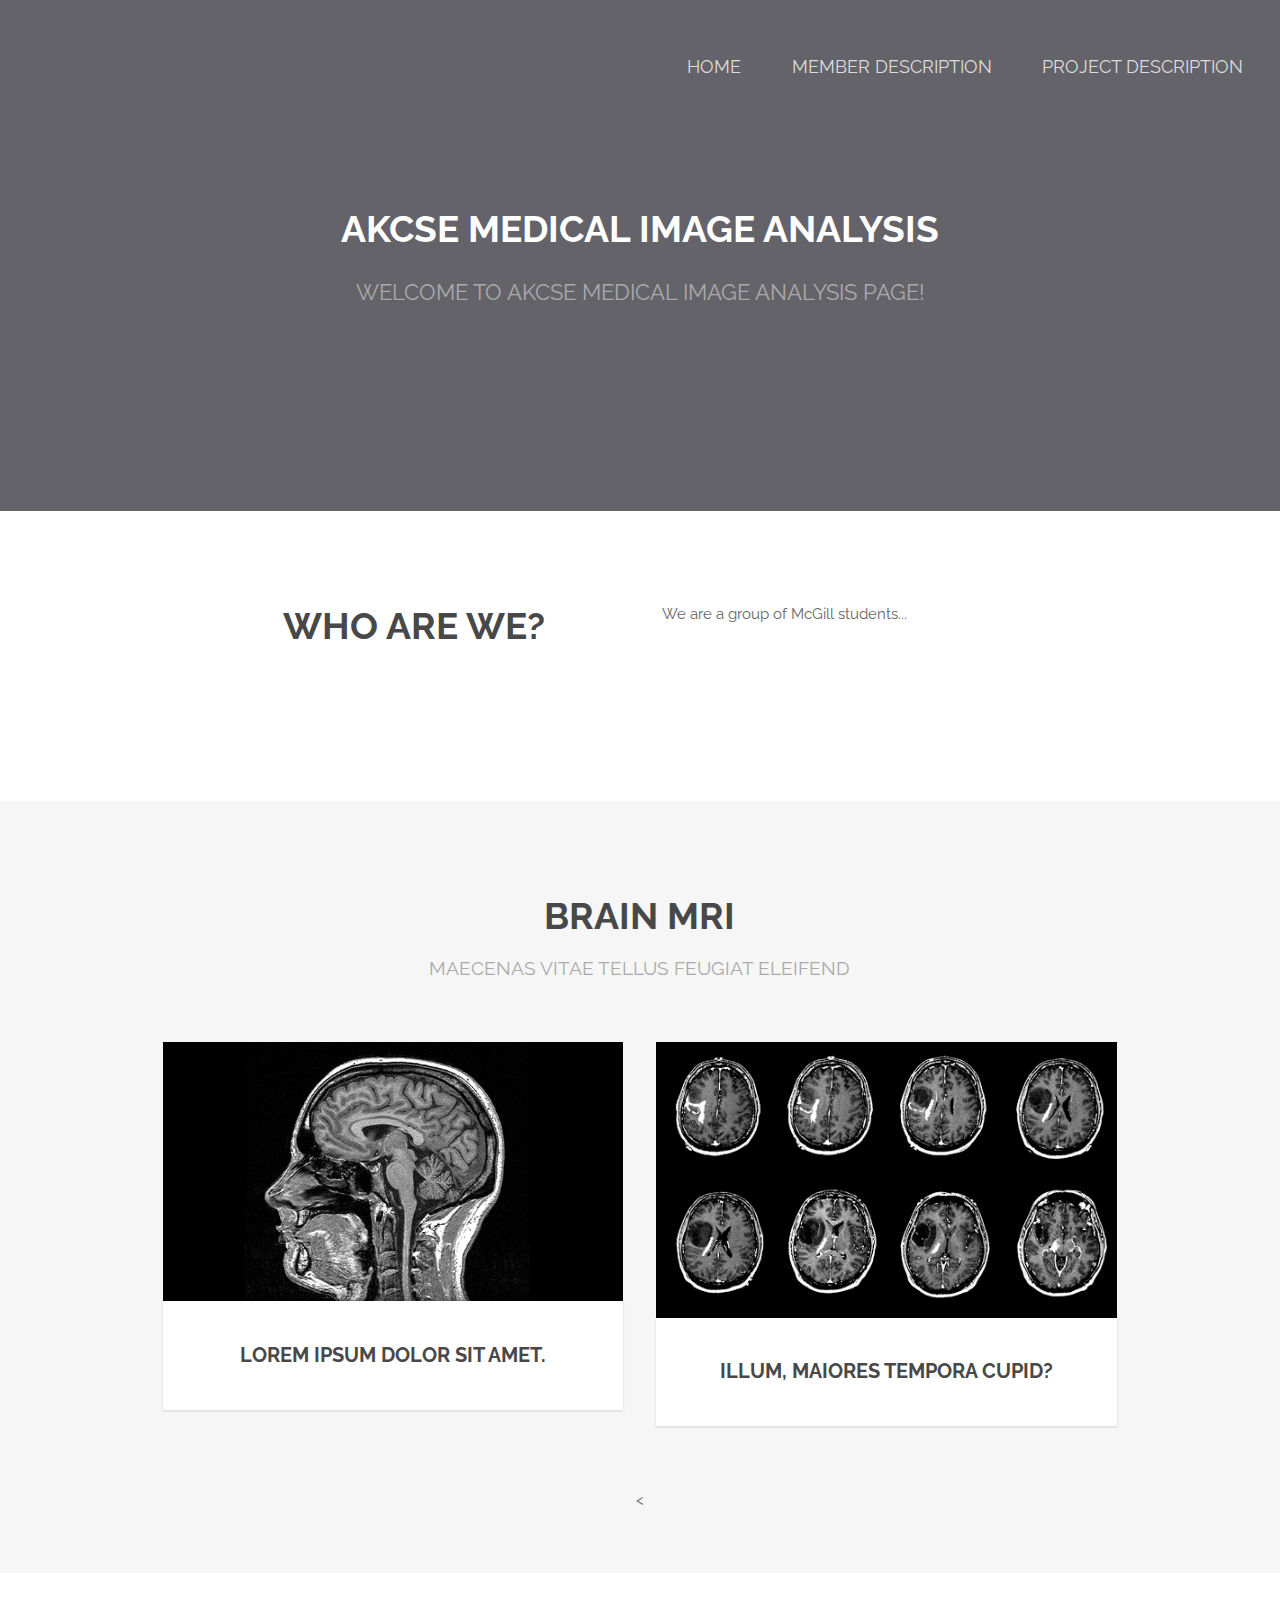
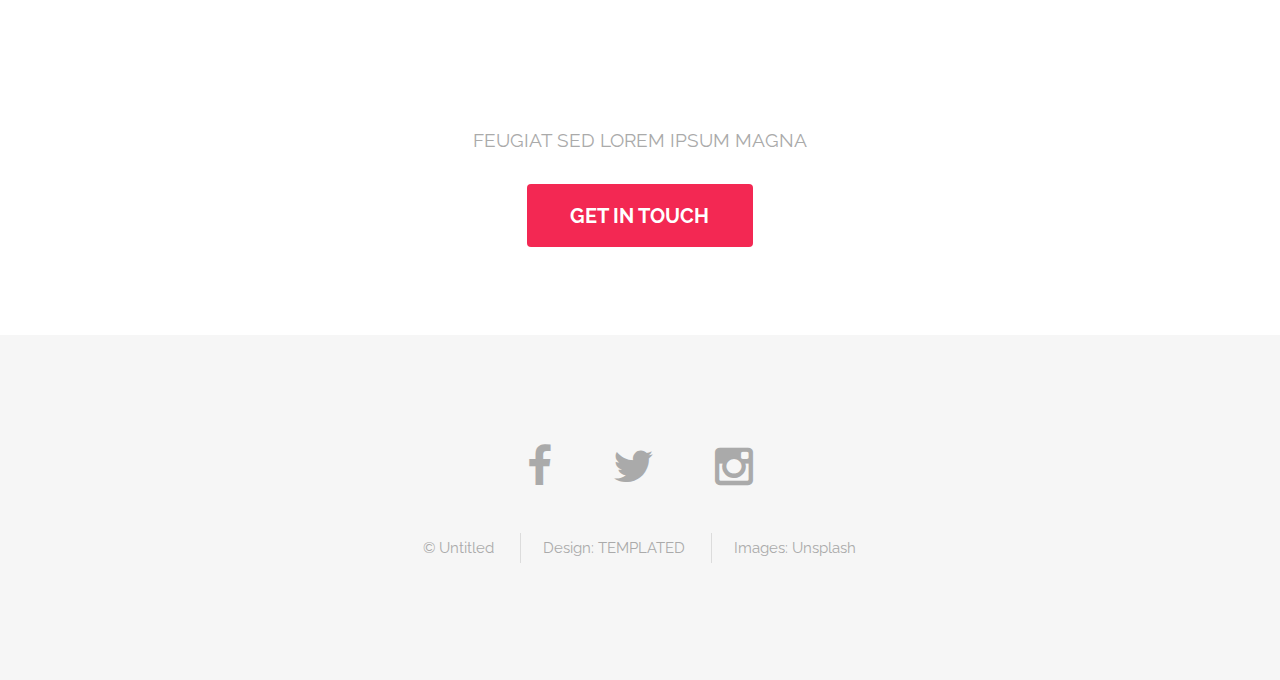
==== templated-spatial/index.html @ f307f2b6 "Merge pull request #1 from sarah034/main" ====
<!DOCTYPE HTML>

<html>

<head>
	<title>AKCSE Medical Image Analysis</title>
	<meta charset="utf-8" />
	<meta name="viewport" content="width=device-width, initial-scale=1" />
	<link rel="stylesheet" href="assets/css/main.css" />
</head>

<body class="landing">

	<!-- Header -->
	<header id="header" class="alt">

		<nav id="nav">
			<ul>
				<li><a href="index.html">Home</a></li>
				<li><a href="generic.html">Member Description</a></li>
				<li><a href="elements.html">Project Description</a></li>
			</ul>
		</nav>
	</header>

	<a href="#menu" class="navPanelToggle"><span class="fa fa-bars"></span></a>

	<!-- Banner -->
	<section id="banner">
		<h2>AKCSE Medical Image Analysis</h2>
		<p> Welcome to AKCSE Medical Image Analysis Page! <br /></p>

	</section>

	<!-- One -->
	<section id="one" class="wrapper style1">
		<div class="container 75%">
			<div class="row 200%">
				<div class="6u 12u$(medium)">
					<header class="major">
						<h2>Who are we?</h2>

					</header>
				</div>
				<div class="6u$ 12u$(medium)">
					<p> We are a group of McGill students...</p>
				</div>
			</div>
		</div>
	</section>

	<!-- Two -->
	<section id="two" class="wrapper style2 special">
		<div class="container">
			<header class="major">
				<h2> BRAIN MRI</h2>
				<p>Maecenas vitae tellus feugiat eleifend</p>
			</header>
			<div class="row 150%">
				<div class="6u 12u$(xsmall)">
					<div class="image fit captioned">
						<img src="MRI_blackandwhite.png" alt="" />
						<h3>Lorem ipsum dolor sit amet.</h3>
					</div>
				</div>
				<div class="6u$ 12u$(xsmall)">
					<div class="image fit captioned">
						<img src="unnamed.jpeg" alt="" />
						<h3>Illum, maiores tempora cupid?</h3>
					</div>
				</div>
			</div>
			< </div>
	</section>



	<!-- Four -->
	<section id="four" class="wrapper style3 special">
		<div class="container">
			<header class="major">
				<h2>Aenean elementum ligula</h2>
				<p>Feugiat sed lorem ipsum magna</p>
			</header>
			<ul class="actions">
				<li><a href="#" class="button special big">Get in touch</a></li>
			</ul>
		</div>
	</section>

	<!-- Footer -->
	<footer id="footer">
		<div class="container">
			<ul class="icons">
				<li><a href="#" class="icon fa-facebook"></a></li>
				<li><a href="#" class="icon fa-twitter"></a></li>
				<li><a href="#" class="icon fa-instagram"></a></li>
			</ul>
			<ul class="copyright">
				<li>&copy; Untitled</li>
				<li>Design: <a href="http://templated.co">TEMPLATED</a></li>
				<li>Images: <a href="http://unsplash.com">Unsplash</a></li>
			</ul>
		</div>
	</footer>

	<!-- Scripts -->
	<script src="assets/js/jquery.min.js"></script>
	<script src="assets/js/skel.min.js"></script>
	<script src="assets/js/util.js"></script>
	<script src="assets/js/main.js"></script>

</body>

</html>
---- templated-spatial/assets/css/main.css ----
@import url(font-awesome.min.css);
@import url(https://fonts.googleapis.com/css?family=Raleway:400,700);

/*
	Spatial by TEMPLATED
	templated.co @templatedco
	Released for free under the Creative Commons Attribution 3.0 license (templated.co/license)
*/

/* Reset */

	html, body, div, span, applet, object, iframe, h1, h2, h3, h4, h5, h6, p, blockquote, pre, a, abbr, acronym, address, big, cite, code, del, dfn, em, img, ins, kbd, q, s, samp, small, strike, strong, sub, sup, tt, var, b, u, i, center, dl, dt, dd, ol, ul, li, fieldset, form, label, legend, table, caption, tbody, tfoot, thead, tr, th, td, article, aside, canvas, details, embed, figure, figcaption, footer, header, hgroup, menu, nav, output, ruby, section, summary, time, mark, audio, video {
		margin: 0;
		padding: 0;
		border: 0;
		font-size: 100%;
		font: inherit;
		vertical-align: baseline;
	}

	article, aside, details, figcaption, figure, footer, header, hgroup, menu, nav, section {
		display: block;
	}

	body {
		line-height: 1;
	}

	ol, ul {
		list-style: none;
	}

	blockquote, q {
		quotes: none;
	}

	blockquote:before, blockquote:after, q:before, q:after {
		content: '';
		content: none;
	}

	table {
		border-collapse: collapse;
		border-spacing: 0;
	}

	body {
		-webkit-text-size-adjust: none;
	}

/* Box Model */

	*, *:before, *:after {
		-moz-box-sizing: border-box;
		-webkit-box-sizing: border-box;
		box-sizing: border-box;
	}

/* Containers */

	.container {
		margin-left: auto;
		margin-right: auto;
	}

	.container.\31 25\25 {
		width: 100%;
		max-width: 100em;
		min-width: 80em;
	}

	.container.\37 5\25 {
		width: 60em;
	}

	.container.\35 0\25 {
		width: 40em;
	}

	.container.\32 5\25 {
		width: 20em;
	}

	.container {
		width: 80em;
	}

	@media screen and (max-width: 1680px) {

		.container.\31 25\25 {
			width: 100%;
			max-width: 100em;
			min-width: 80em;
		}

		.container.\37 5\25 {
			width: 60em;
		}

		.container.\35 0\25 {
			width: 40em;
		}

		.container.\32 5\25 {
			width: 20em;
		}

		.container {
			width: 80em;
		}

	}

	@media screen and (max-width: 1280px) {

		.container.\31 25\25 {
			width: 100%;
			max-width: 81.25em;
			min-width: 65em;
		}

		.container.\37 5\25 {
			width: 48.75em;
		}

		.container.\35 0\25 {
			width: 32.5em;
		}

		.container.\32 5\25 {
			width: 16.25em;
		}

		.container {
			width: 65em;
		}

	}

	@media screen and (max-width: 980px) {

		.container.\31 25\25 {
			width: 100%;
			max-width: 112.5%;
			min-width: 90%;
		}

		.container.\37 5\25 {
			width: 67.5%;
		}

		.container.\35 0\25 {
			width: 45%;
		}

		.container.\32 5\25 {
			width: 22.5%;
		}

		.container {
			width: 90%;
		}

	}

	@media screen and (max-width: 736px) {

		.container.\31 25\25 {
			width: 100%;
			max-width: 112.5%;
			min-width: 90%;
		}

		.container.\37 5\25 {
			width: 67.5%;
		}

		.container.\35 0\25 {
			width: 45%;
		}

		.container.\32 5\25 {
			width: 22.5%;
		}

		.container {
			width: 90% !important;
		}

	}

	@media screen and (max-width: 480px) {

		.container.\31 25\25 {
			width: 100%;
			max-width: 112.5%;
			min-width: 90%;
		}

		.container.\37 5\25 {
			width: 67.5%;
		}

		.container.\35 0\25 {
			width: 45%;
		}

		.container.\32 5\25 {
			width: 22.5%;
		}

		.container {
			width: 90% !important;
		}

	}

/* Grid */

	.row {
		border-bottom: solid 1px transparent;
		-moz-box-sizing: border-box;
		-webkit-box-sizing: border-box;
		box-sizing: border-box;
	}

	.row > * {
		float: left;
		-moz-box-sizing: border-box;
		-webkit-box-sizing: border-box;
		box-sizing: border-box;
	}

	.row:after, .row:before {
		content: '';
		display: block;
		clear: both;
		height: 0;
	}

	.row.uniform > * > :first-child {
		margin-top: 0;
	}

	.row.uniform > * > :last-child {
		margin-bottom: 0;
	}

	.row.\30 \25 > * {
		padding: 0 0 0 0em;
	}

	.row.\30 \25 {
		margin: 0 0 -1px 0em;
	}

	.row.uniform.\30 \25 > * {
		padding: 0em 0 0 0em;
	}

	.row.uniform.\30 \25 {
		margin: 0em 0 -1px 0em;
	}

	.row > * {
		padding: 0 0 0 2em;
	}

	.row {
		margin: 0 0 -1px -2em;
	}

	.row.uniform > * {
		padding: 2em 0 0 2em;
	}

	.row.uniform {
		margin: -2em 0 -1px -2em;
	}

	.row.\32 00\25 > * {
		padding: 0 0 0 4em;
	}

	.row.\32 00\25 {
		margin: 0 0 -1px -4em;
	}

	.row.uniform.\32 00\25 > * {
		padding: 4em 0 0 4em;
	}

	.row.uniform.\32 00\25 {
		margin: -4em 0 -1px -4em;
	}

	.row.\31 50\25 > * {
		padding: 0 0 0 3em;
	}

	.row.\31 50\25 {
		margin: 0 0 -1px -3em;
	}

	.row.uniform.\31 50\25 > * {
		padding: 3em 0 0 3em;
	}

	.row.uniform.\31 50\25 {
		margin: -3em 0 -1px -3em;
	}

	.row.\35 0\25 > * {
		padding: 0 0 0 1em;
	}

	.row.\35 0\25 {
		margin: 0 0 -1px -1em;
	}

	.row.uniform.\35 0\25 > * {
		padding: 1em 0 0 1em;
	}

	.row.uniform.\35 0\25 {
		margin: -1em 0 -1px -1em;
	}

	.row.\32 5\25 > * {
		padding: 0 0 0 0.5em;
	}

	.row.\32 5\25 {
		margin: 0 0 -1px -0.5em;
	}

	.row.uniform.\32 5\25 > * {
		padding: 0.5em 0 0 0.5em;
	}

	.row.uniform.\32 5\25 {
		margin: -0.5em 0 -1px -0.5em;
	}

	.\31 2u, .\31 2u\24 {
		width: 100%;
		clear: none;
		margin-left: 0;
	}

	.\31 1u, .\31 1u\24 {
		width: 91.6666666667%;
		clear: none;
		margin-left: 0;
	}

	.\31 0u, .\31 0u\24 {
		width: 83.3333333333%;
		clear: none;
		margin-left: 0;
	}

	.\39 u, .\39 u\24 {
		width: 75%;
		clear: none;
		margin-left: 0;
	}

	.\38 u, .\38 u\24 {
		width: 66.6666666667%;
		clear: none;
		margin-left: 0;
	}

	.\37 u, .\37 u\24 {
		width: 58.3333333333%;
		clear: none;
		margin-left: 0;
	}

	.\36 u, .\36 u\24 {
		width: 50%;
		clear: none;
		margin-left: 0;
	}

	.\35 u, .\35 u\24 {
		width: 41.6666666667%;
		clear: none;
		margin-left: 0;
	}

	.\34 u, .\34 u\24 {
		width: 33.3333333333%;
		clear: none;
		margin-left: 0;
	}

	.\33 u, .\33 u\24 {
		width: 25%;
		clear: none;
		margin-left: 0;
	}

	.\32 u, .\32 u\24 {
		width: 16.6666666667%;
		clear: none;
		margin-left: 0;
	}

	.\31 u, .\31 u\24 {
		width: 8.3333333333%;
		clear: none;
		margin-left: 0;
	}

	.\31 2u\24 + *,
	.\31 1u\24 + *,
	.\31 0u\24 + *,
	.\39 u\24 + *,
	.\38 u\24 + *,
	.\37 u\24 + *,
	.\36 u\24 + *,
	.\35 u\24 + *,
	.\34 u\24 + *,
	.\33 u\24 + *,
	.\32 u\24 + *,
	.\31 u\24 + * {
		clear: left;
	}

	.\-11u {
		margin-left: 91.66667%;
	}

	.\-10u {
		margin-left: 83.33333%;
	}

	.\-9u {
		margin-left: 75%;
	}

	.\-8u {
		margin-left: 66.66667%;
	}

	.\-7u {
		margin-left: 58.33333%;
	}

	.\-6u {
		margin-left: 50%;
	}

	.\-5u {
		margin-left: 41.66667%;
	}

	.\-4u {
		margin-left: 33.33333%;
	}

	.\-3u {
		margin-left: 25%;
	}

	.\-2u {
		margin-left: 16.66667%;
	}

	.\-1u {
		margin-left: 8.33333%;
	}

	@media screen and (max-width: 1680px) {

		.row > * {
			padding: 0 0 0 2em;
		}

		.row {
			margin: 0 0 -1px -2em;
		}

		.row.uniform > * {
			padding: 2em 0 0 2em;
		}

		.row.uniform {
			margin: -2em 0 -1px -2em;
		}

		.row.\32 00\25 > * {
			padding: 0 0 0 4em;
		}

		.row.\32 00\25 {
			margin: 0 0 -1px -4em;
		}

		.row.uniform.\32 00\25 > * {
			padding: 4em 0 0 4em;
		}

		.row.uniform.\32 00\25 {
			margin: -4em 0 -1px -4em;
		}

		.row.\31 50\25 > * {
			padding: 0 0 0 3em;
		}

		.row.\31 50\25 {
			margin: 0 0 -1px -3em;
		}

		.row.uniform.\31 50\25 > * {
			padding: 3em 0 0 3em;
		}

		.row.uniform.\31 50\25 {
			margin: -3em 0 -1px -3em;
		}

		.row.\35 0\25 > * {
			padding: 0 0 0 1em;
		}

		.row.\35 0\25 {
			margin: 0 0 -1px -1em;
		}

		.row.uniform.\35 0\25 > * {
			padding: 1em 0 0 1em;
		}

		.row.uniform.\35 0\25 {
			margin: -1em 0 -1px -1em;
		}

		.row.\32 5\25 > * {
			padding: 0 0 0 0.5em;
		}

		.row.\32 5\25 {
			margin: 0 0 -1px -0.5em;
		}

		.row.uniform.\32 5\25 > * {
			padding: 0.5em 0 0 0.5em;
		}

		.row.uniform.\32 5\25 {
			margin: -0.5em 0 -1px -0.5em;
		}

		.\31 2u\28xlarge\29, .\31 2u\24\28xlarge\29 {
			width: 100%;
			clear: none;
			margin-left: 0;
		}

		.\31 1u\28xlarge\29, .\31 1u\24\28xlarge\29 {
			width: 91.6666666667%;
			clear: none;
			margin-left: 0;
		}

		.\31 0u\28xlarge\29, .\31 0u\24\28xlarge\29 {
			width: 83.3333333333%;
			clear: none;
			margin-left: 0;
		}

		.\39 u\28xlarge\29, .\39 u\24\28xlarge\29 {
			width: 75%;
			clear: none;
			margin-left: 0;
		}

		.\38 u\28xlarge\29, .\38 u\24\28xlarge\29 {
			width: 66.6666666667%;
			clear: none;
			margin-left: 0;
		}

		.\37 u\28xlarge\29, .\37 u\24\28xlarge\29 {
			width: 58.3333333333%;
			clear: none;
			margin-left: 0;
		}

		.\36 u\28xlarge\29, .\36 u\24\28xlarge\29 {
			width: 50%;
			clear: none;
			margin-left: 0;
		}

		.\35 u\28xlarge\29, .\35 u\24\28xlarge\29 {
			width: 41.6666666667%;
			clear: none;
			margin-left: 0;
		}

		.\34 u\28xlarge\29, .\34 u\24\28xlarge\29 {
			width: 33.3333333333%;
			clear: none;
			margin-left: 0;
		}

		.\33 u\28xlarge\29, .\33 u\24\28xlarge\29 {
			width: 25%;
			clear: none;
			margin-left: 0;
		}

		.\32 u\28xlarge\29, .\32 u\24\28xlarge\29 {
			width: 16.6666666667%;
			clear: none;
			margin-left: 0;
		}

		.\31 u\28xlarge\29, .\31 u\24\28xlarge\29 {
			width: 8.3333333333%;
			clear: none;
			margin-left: 0;
		}

		.\31 2u\24\28xlarge\29 + *,
		.\31 1u\24\28xlarge\29 + *,
		.\31 0u\24\28xlarge\29 + *,
		.\39 u\24\28xlarge\29 + *,
		.\38 u\24\28xlarge\29 + *,
		.\37 u\24\28xlarge\29 + *,
		.\36 u\24\28xlarge\29 + *,
		.\35 u\24\28xlarge\29 + *,
		.\34 u\24\28xlarge\29 + *,
		.\33 u\24\28xlarge\29 + *,
		.\32 u\24\28xlarge\29 + *,
		.\31 u\24\28xlarge\29 + * {
			clear: left;
		}

		.\-11u\28xlarge\29 {
			margin-left: 91.66667%;
		}

		.\-10u\28xlarge\29 {
			margin-left: 83.33333%;
		}

		.\-9u\28xlarge\29 {
			margin-left: 75%;
		}

		.\-8u\28xlarge\29 {
			margin-left: 66.66667%;
		}

		.\-7u\28xlarge\29 {
			margin-left: 58.33333%;
		}

		.\-6u\28xlarge\29 {
			margin-left: 50%;
		}

		.\-5u\28xlarge\29 {
			margin-left: 41.66667%;
		}

		.\-4u\28xlarge\29 {
			margin-left: 33.33333%;
		}

		.\-3u\28xlarge\29 {
			margin-left: 25%;
		}

		.\-2u\28xlarge\29 {
			margin-left: 16.66667%;
		}

		.\-1u\28xlarge\29 {
			margin-left: 8.33333%;
		}

	}

	@media screen and (max-width: 1280px) {

		.row > * {
			padding: 0 0 0 1.5em;
		}

		.row {
			margin: 0 0 -1px -1.5em;
		}

		.row.uniform > * {
			padding: 1.5em 0 0 1.5em;
		}

		.row.uniform {
			margin: -1.5em 0 -1px -1.5em;
		}

		.row.\32 00\25 > * {
			padding: 0 0 0 3em;
		}

		.row.\32 00\25 {
			margin: 0 0 -1px -3em;
		}

		.row.uniform.\32 00\25 > * {
			padding: 3em 0 0 3em;
		}

		.row.uniform.\32 00\25 {
			margin: -3em 0 -1px -3em;
		}

		.row.\31 50\25 > * {
			padding: 0 0 0 2.25em;
		}

		.row.\31 50\25 {
			margin: 0 0 -1px -2.25em;
		}

		.row.uniform.\31 50\25 > * {
			padding: 2.25em 0 0 2.25em;
		}

		.row.uniform.\31 50\25 {
			margin: -2.25em 0 -1px -2.25em;
		}

		.row.\35 0\25 > * {
			padding: 0 0 0 0.75em;
		}

		.row.\35 0\25 {
			margin: 0 0 -1px -0.75em;
		}

		.row.uniform.\35 0\25 > * {
			padding: 0.75em 0 0 0.75em;
		}

		.row.uniform.\35 0\25 {
			margin: -0.75em 0 -1px -0.75em;
		}

		.row.\32 5\25 > * {
			padding: 0 0 0 0.375em;
		}

		.row.\32 5\25 {
			margin: 0 0 -1px -0.375em;
		}

		.row.uniform.\32 5\25 > * {
			padding: 0.375em 0 0 0.375em;
		}

		.row.uniform.\32 5\25 {
			margin: -0.375em 0 -1px -0.375em;
		}

		.\31 2u\28large\29, .\31 2u\24\28large\29 {
			width: 100%;
			clear: none;
			margin-left: 0;
		}

		.\31 1u\28large\29, .\31 1u\24\28large\29 {
			width: 91.6666666667%;
			clear: none;
			margin-left: 0;
		}

		.\31 0u\28large\29, .\31 0u\24\28large\29 {
			width: 83.3333333333%;
			clear: none;
			margin-left: 0;
		}

		.\39 u\28large\29, .\39 u\24\28large\29 {
			width: 75%;
			clear: none;
			margin-left: 0;
		}

		.\38 u\28large\29, .\38 u\24\28large\29 {
			width: 66.6666666667%;
			clear: none;
			margin-left: 0;
		}

		.\37 u\28large\29, .\37 u\24\28large\29 {
			width: 58.3333333333%;
			clear: none;
			margin-left: 0;
		}

		.\36 u\28large\29, .\36 u\24\28large\29 {
			width: 50%;
			clear: none;
			margin-left: 0;
		}

		.\35 u\28large\29, .\35 u\24\28large\29 {
			width: 41.6666666667%;
			clear: none;
			margin-left: 0;
		}

		.\34 u\28large\29, .\34 u\24\28large\29 {
			width: 33.3333333333%;
			clear: none;
			margin-left: 0;
		}

		.\33 u\28large\29, .\33 u\24\28large\29 {
			width: 25%;
			clear: none;
			margin-left: 0;
		}

		.\32 u\28large\29, .\32 u\24\28large\29 {
			width: 16.6666666667%;
			clear: none;
			margin-left: 0;
		}

		.\31 u\28large\29, .\31 u\24\28large\29 {
			width: 8.3333333333%;
			clear: none;
			margin-left: 0;
		}

		.\31 2u\24\28large\29 + *,
		.\31 1u\24\28large\29 + *,
		.\31 0u\24\28large\29 + *,
		.\39 u\24\28large\29 + *,
		.\38 u\24\28large\29 + *,
		.\37 u\24\28large\29 + *,
		.\36 u\24\28large\29 + *,
		.\35 u\24\28large\29 + *,
		.\34 u\24\28large\29 + *,
		.\33 u\24\28large\29 + *,
		.\32 u\24\28large\29 + *,
		.\31 u\24\28large\29 + * {
			clear: left;
		}

		.\-11u\28large\29 {
			margin-left: 91.66667%;
		}

		.\-10u\28large\29 {
			margin-left: 83.33333%;
		}

		.\-9u\28large\29 {
			margin-left: 75%;
		}

		.\-8u\28large\29 {
			margin-left: 66.66667%;
		}

		.\-7u\28large\29 {
			margin-left: 58.33333%;
		}

		.\-6u\28large\29 {
			margin-left: 50%;
		}

		.\-5u\28large\29 {
			margin-left: 41.66667%;
		}

		.\-4u\28large\29 {
			margin-left: 33.33333%;
		}

		.\-3u\28large\29 {
			margin-left: 25%;
		}

		.\-2u\28large\29 {
			margin-left: 16.66667%;
		}

		.\-1u\28large\29 {
			margin-left: 8.33333%;
		}

	}

	@media screen and (max-width: 980px) {

		.row > * {
			padding: 0 0 0 1.5em;
		}

		.row {
			margin: 0 0 -1px -1.5em;
		}

		.row.uniform > * {
			padding: 1.5em 0 0 1.5em;
		}

		.row.uniform {
			margin: -1.5em 0 -1px -1.5em;
		}

		.row.\32 00\25 > * {
			padding: 0 0 0 3em;
		}

		.row.\32 00\25 {
			margin: 0 0 -1px -3em;
		}

		.row.uniform.\32 00\25 > * {
			padding: 3em 0 0 3em;
		}

		.row.uniform.\32 00\25 {
			margin: -3em 0 -1px -3em;
		}

		.row.\31 50\25 > * {
			padding: 0 0 0 2.25em;
		}

		.row.\31 50\25 {
			margin: 0 0 -1px -2.25em;
		}

		.row.uniform.\31 50\25 > * {
			padding: 2.25em 0 0 2.25em;
		}

		.row.uniform.\31 50\25 {
			margin: -2.25em 0 -1px -2.25em;
		}

		.row.\35 0\25 > * {
			padding: 0 0 0 0.75em;
		}

		.row.\35 0\25 {
			margin: 0 0 -1px -0.75em;
		}

		.row.uniform.\35 0\25 > * {
			padding: 0.75em 0 0 0.75em;
		}

		.row.uniform.\35 0\25 {
			margin: -0.75em 0 -1px -0.75em;
		}

		.row.\32 5\25 > * {
			padding: 0 0 0 0.375em;
		}

		.row.\32 5\25 {
			margin: 0 0 -1px -0.375em;
		}

		.row.uniform.\32 5\25 > * {
			padding: 0.375em 0 0 0.375em;
		}

		.row.uniform.\32 5\25 {
			margin: -0.375em 0 -1px -0.375em;
		}

		.\31 2u\28medium\29, .\31 2u\24\28medium\29 {
			width: 100%;
			clear: none;
			margin-left: 0;
		}

		.\31 1u\28medium\29, .\31 1u\24\28medium\29 {
			width: 91.6666666667%;
			clear: none;
			margin-left: 0;
		}

		.\31 0u\28medium\29, .\31 0u\24\28medium\29 {
			width: 83.3333333333%;
			clear: none;
			margin-left: 0;
		}

		.\39 u\28medium\29, .\39 u\24\28medium\29 {
			width: 75%;
			clear: none;
			margin-left: 0;
		}

		.\38 u\28medium\29, .\38 u\24\28medium\29 {
			width: 66.6666666667%;
			clear: none;
			margin-left: 0;
		}

		.\37 u\28medium\29, .\37 u\24\28medium\29 {
			width: 58.3333333333%;
			clear: none;
			margin-left: 0;
		}

		.\36 u\28medium\29, .\36 u\24\28medium\29 {
			width: 50%;
			clear: none;
			margin-left: 0;
		}

		.\35 u\28medium\29, .\35 u\24\28medium\29 {
			width: 41.6666666667%;
			clear: none;
			margin-left: 0;
		}

		.\34 u\28medium\29, .\34 u\24\28medium\29 {
			width: 33.3333333333%;
			clear: none;
			margin-left: 0;
		}

		.\33 u\28medium\29, .\33 u\24\28medium\29 {
			width: 25%;
			clear: none;
			margin-left: 0;
		}

		.\32 u\28medium\29, .\32 u\24\28medium\29 {
			width: 16.6666666667%;
			clear: none;
			margin-left: 0;
		}

		.\31 u\28medium\29, .\31 u\24\28medium\29 {
			width: 8.3333333333%;
			clear: none;
			margin-left: 0;
		}

		.\31 2u\24\28medium\29 + *,
		.\31 1u\24\28medium\29 + *,
		.\31 0u\24\28medium\29 + *,
		.\39 u\24\28medium\29 + *,
		.\38 u\24\28medium\29 + *,
		.\37 u\24\28medium\29 + *,
		.\36 u\24\28medium\29 + *,
		.\35 u\24\28medium\29 + *,
		.\34 u\24\28medium\29 + *,
		.\33 u\24\28medium\29 + *,
		.\32 u\24\28medium\29 + *,
		.\31 u\24\28medium\29 + * {
			clear: left;
		}

		.\-11u\28medium\29 {
			margin-left: 91.66667%;
		}

		.\-10u\28medium\29 {
			margin-left: 83.33333%;
		}

		.\-9u\28medium\29 {
			margin-left: 75%;
		}

		.\-8u\28medium\29 {
			margin-left: 66.66667%;
		}

		.\-7u\28medium\29 {
			margin-left: 58.33333%;
		}

		.\-6u\28medium\29 {
			margin-left: 50%;
		}

		.\-5u\28medium\29 {
			margin-left: 41.66667%;
		}

		.\-4u\28medium\29 {
			margin-left: 33.33333%;
		}

		.\-3u\28medium\29 {
			margin-left: 25%;
		}

		.\-2u\28medium\29 {
			margin-left: 16.66667%;
		}

		.\-1u\28medium\29 {
			margin-left: 8.33333%;
		}

	}

	@media screen and (max-width: 736px) {

		.row > * {
			padding: 0 0 0 1.25em;
		}

		.row {
			margin: 0 0 -1px -1.25em;
		}

		.row.uniform > * {
			padding: 1.25em 0 0 1.25em;
		}

		.row.uniform {
			margin: -1.25em 0 -1px -1.25em;
		}

		.row.\32 00\25 > * {
			padding: 0 0 0 2.5em;
		}

		.row.\32 00\25 {
			margin: 0 0 -1px -2.5em;
		}

		.row.uniform.\32 00\25 > * {
			padding: 2.5em 0 0 2.5em;
		}

		.row.uniform.\32 00\25 {
			margin: -2.5em 0 -1px -2.5em;
		}

		.row.\31 50\25 > * {
			padding: 0 0 0 1.875em;
		}

		.row.\31 50\25 {
			margin: 0 0 -1px -1.875em;
		}

		.row.uniform.\31 50\25 > * {
			padding: 1.875em 0 0 1.875em;
		}

		.row.uniform.\31 50\25 {
			margin: -1.875em 0 -1px -1.875em;
		}

		.row.\35 0\25 > * {
			padding: 0 0 0 0.625em;
		}

		.row.\35 0\25 {
			margin: 0 0 -1px -0.625em;
		}

		.row.uniform.\35 0\25 > * {
			padding: 0.625em 0 0 0.625em;
		}

		.row.uniform.\35 0\25 {
			margin: -0.625em 0 -1px -0.625em;
		}

		.row.\32 5\25 > * {
			padding: 0 0 0 0.3125em;
		}

		.row.\32 5\25 {
			margin: 0 0 -1px -0.3125em;
		}

		.row.uniform.\32 5\25 > * {
			padding: 0.3125em 0 0 0.3125em;
		}

		.row.uniform.\32 5\25 {
			margin: -0.3125em 0 -1px -0.3125em;
		}

		.\31 2u\28small\29, .\31 2u\24\28small\29 {
			width: 100%;
			clear: none;
			margin-left: 0;
		}

		.\31 1u\28small\29, .\31 1u\24\28small\29 {
			width: 91.6666666667%;
			clear: none;
			margin-left: 0;
		}

		.\31 0u\28small\29, .\31 0u\24\28small\29 {
			width: 83.3333333333%;
			clear: none;
			margin-left: 0;
		}

		.\39 u\28small\29, .\39 u\24\28small\29 {
			width: 75%;
			clear: none;
			margin-left: 0;
		}

		.\38 u\28small\29, .\38 u\24\28small\29 {
			width: 66.6666666667%;
			clear: none;
			margin-left: 0;
		}

		.\37 u\28small\29, .\37 u\24\28small\29 {
			width: 58.3333333333%;
			clear: none;
			margin-left: 0;
		}

		.\36 u\28small\29, .\36 u\24\28small\29 {
			width: 50%;
			clear: none;
			margin-left: 0;
		}

		.\35 u\28small\29, .\35 u\24\28small\29 {
			width: 41.6666666667%;
			clear: none;
			margin-left: 0;
		}

		.\34 u\28small\29, .\34 u\24\28small\29 {
			width: 33.3333333333%;
			clear: none;
			margin-left: 0;
		}

		.\33 u\28small\29, .\33 u\24\28small\29 {
			width: 25%;
			clear: none;
			margin-left: 0;
		}

		.\32 u\28small\29, .\32 u\24\28small\29 {
			width: 16.6666666667%;
			clear: none;
			margin-left: 0;
		}

		.\31 u\28small\29, .\31 u\24\28small\29 {
			width: 8.3333333333%;
			clear: none;
			margin-left: 0;
		}

		.\31 2u\24\28small\29 + *,
		.\31 1u\24\28small\29 + *,
		.\31 0u\24\28small\29 + *,
		.\39 u\24\28small\29 + *,
		.\38 u\24\28small\29 + *,
		.\37 u\24\28small\29 + *,
		.\36 u\24\28small\29 + *,
		.\35 u\24\28small\29 + *,
		.\34 u\24\28small\29 + *,
		.\33 u\24\28small\29 + *,
		.\32 u\24\28small\29 + *,
		.\31 u\24\28small\29 + * {
			clear: left;
		}

		.\-11u\28small\29 {
			margin-left: 91.66667%;
		}

		.\-10u\28small\29 {
			margin-left: 83.33333%;
		}

		.\-9u\28small\29 {
			margin-left: 75%;
		}

		.\-8u\28small\29 {
			margin-left: 66.66667%;
		}

		.\-7u\28small\29 {
			margin-left: 58.33333%;
		}

		.\-6u\28small\29 {
			margin-left: 50%;
		}

		.\-5u\28small\29 {
			margin-left: 41.66667%;
		}

		.\-4u\28small\29 {
			margin-left: 33.33333%;
		}

		.\-3u\28small\29 {
			margin-left: 25%;
		}

		.\-2u\28small\29 {
			margin-left: 16.66667%;
		}

		.\-1u\28small\29 {
			margin-left: 8.33333%;
		}

	}

	@media screen and (max-width: 480px) {

		.row > * {
			padding: 0 0 0 1.25em;
		}

		.row {
			margin: 0 0 -1px -1.25em;
		}

		.row.uniform > * {
			padding: 1.25em 0 0 1.25em;
		}

		.row.uniform {
			margin: -1.25em 0 -1px -1.25em;
		}

		.row.\32 00\25 > * {
			padding: 0 0 0 2.5em;
		}

		.row.\32 00\25 {
			margin: 0 0 -1px -2.5em;
		}

		.row.uniform.\32 00\25 > * {
			padding: 2.5em 0 0 2.5em;
		}

		.row.uniform.\32 00\25 {
			margin: -2.5em 0 -1px -2.5em;
		}

		.row.\31 50\25 > * {
			padding: 0 0 0 1.875em;
		}

		.row.\31 50\25 {
			margin: 0 0 -1px -1.875em;
		}

		.row.uniform.\31 50\25 > * {
			padding: 1.875em 0 0 1.875em;
		}

		.row.uniform.\31 50\25 {
			margin: -1.875em 0 -1px -1.875em;
		}

		.row.\35 0\25 > * {
			padding: 0 0 0 0.625em;
		}

		.row.\35 0\25 {
			margin: 0 0 -1px -0.625em;
		}

		.row.uniform.\35 0\25 > * {
			padding: 0.625em 0 0 0.625em;
		}

		.row.uniform.\35 0\25 {
			margin: -0.625em 0 -1px -0.625em;
		}

		.row.\32 5\25 > * {
			padding: 0 0 0 0.3125em;
		}

		.row.\32 5\25 {
			margin: 0 0 -1px -0.3125em;
		}

		.row.uniform.\32 5\25 > * {
			padding: 0.3125em 0 0 0.3125em;
		}

		.row.uniform.\32 5\25 {
			margin: -0.3125em 0 -1px -0.3125em;
		}

		.\31 2u\28xsmall\29, .\31 2u\24\28xsmall\29 {
			width: 100%;
			clear: none;
			margin-left: 0;
		}

		.\31 1u\28xsmall\29, .\31 1u\24\28xsmall\29 {
			width: 91.6666666667%;
			clear: none;
			margin-left: 0;
		}

		.\31 0u\28xsmall\29, .\31 0u\24\28xsmall\29 {
			width: 83.3333333333%;
			clear: none;
			margin-left: 0;
		}

		.\39 u\28xsmall\29, .\39 u\24\28xsmall\29 {
			width: 75%;
			clear: none;
			margin-left: 0;
		}

		.\38 u\28xsmall\29, .\38 u\24\28xsmall\29 {
			width: 66.6666666667%;
			clear: none;
			margin-left: 0;
		}

		.\37 u\28xsmall\29, .\37 u\24\28xsmall\29 {
			width: 58.3333333333%;
			clear: none;
			margin-left: 0;
		}

		.\36 u\28xsmall\29, .\36 u\24\28xsmall\29 {
			width: 50%;
			clear: none;
			margin-left: 0;
		}

		.\35 u\28xsmall\29, .\35 u\24\28xsmall\29 {
			width: 41.6666666667%;
			clear: none;
			margin-left: 0;
		}

		.\34 u\28xsmall\29, .\34 u\24\28xsmall\29 {
			width: 33.3333333333%;
			clear: none;
			margin-left: 0;
		}

		.\33 u\28xsmall\29, .\33 u\24\28xsmall\29 {
			width: 25%;
			clear: none;
			margin-left: 0;
		}

		.\32 u\28xsmall\29, .\32 u\24\28xsmall\29 {
			width: 16.6666666667%;
			clear: none;
			margin-left: 0;
		}

		.\31 u\28xsmall\29, .\31 u\24\28xsmall\29 {
			width: 8.3333333333%;
			clear: none;
			margin-left: 0;
		}

		.\31 2u\24\28xsmall\29 + *,
		.\31 1u\24\28xsmall\29 + *,
		.\31 0u\24\28xsmall\29 + *,
		.\39 u\24\28xsmall\29 + *,
		.\38 u\24\28xsmall\29 + *,
		.\37 u\24\28xsmall\29 + *,
		.\36 u\24\28xsmall\29 + *,
		.\35 u\24\28xsmall\29 + *,
		.\34 u\24\28xsmall\29 + *,
		.\33 u\24\28xsmall\29 + *,
		.\32 u\24\28xsmall\29 + *,
		.\31 u\24\28xsmall\29 + * {
			clear: left;
		}

		.\-11u\28xsmall\29 {
			margin-left: 91.66667%;
		}

		.\-10u\28xsmall\29 {
			margin-left: 83.33333%;
		}

		.\-9u\28xsmall\29 {
			margin-left: 75%;
		}

		.\-8u\28xsmall\29 {
			margin-left: 66.66667%;
		}

		.\-7u\28xsmall\29 {
			margin-left: 58.33333%;
		}

		.\-6u\28xsmall\29 {
			margin-left: 50%;
		}

		.\-5u\28xsmall\29 {
			margin-left: 41.66667%;
		}

		.\-4u\28xsmall\29 {
			margin-left: 33.33333%;
		}

		.\-3u\28xsmall\29 {
			margin-left: 25%;
		}

		.\-2u\28xsmall\29 {
			margin-left: 16.66667%;
		}

		.\-1u\28xsmall\29 {
			margin-left: 8.33333%;
		}

	}

/* Basic */

	@-ms-viewport {
		width: device-width;
	}

	body {
		-ms-overflow-style: scrollbar;
	}

	@media screen and (max-width: 480px) {

		html, body {
			min-width: 320px;
		}

	}

	body {
		background: #fff;
		padding-top: 6em;
	}

		body.landing {
			padding-top: 0 !important;
		}

		@media screen and (max-width: 980px) {

			body {
				padding-top: 2em;
			}

		}

		body.is-loading *, body.is-loading *:before, body.is-loading *:after {
			-moz-animation: none !important;
			-webkit-animation: none !important;
			-ms-animation: none !important;
			animation: none !important;
			-moz-transition: none !important;
			-webkit-transition: none !important;
			-ms-transition: none !important;
			transition: none !important;
		}

/* Type */

	body {
		background-color: #fff;
		color: #666;
	}

	body, input, select, textarea {
		font-family: "Raleway", Arial, Helvetica, sans-serif;
		font-size: 13pt;
		font-weight: 400;
		line-height: 2em;
	}

		@media screen and (max-width: 1680px) {

			body, input, select, textarea {
				font-size: 11pt;
			}

		}

		@media screen and (max-width: 1280px) {

			body, input, select, textarea {
				font-size: 11pt;
			}

		}

		@media screen and (max-width: 980px) {

			body, input, select, textarea {
				font-size: 12pt;
			}

		}

		@media screen and (max-width: 736px) {

			body, input, select, textarea {
				font-size: 12pt;
			}

		}

		@media screen and (max-width: 480px) {

			body, input, select, textarea {
				font-size: 12pt;
			}

		}

	a {
		text-decoration: underline;
		color: #f32853;
	}

		a:hover {
			text-decoration: none;
		}

	strong, b {
		color: #484848;
		font-weight: 700;
	}

	em, i {
		font-style: italic;
	}

	p {
		margin: 0 0 2em 0;
	}

	h1, h2, h3, h4, h5, h6 {
		color: #484848;
		font-weight: 700;
		line-height: 1em;
		margin: 0 0 1em 0;
		text-transform: uppercase;
	}

		h1 a, h2 a, h3 a, h4 a, h5 a, h6 a {
			color: inherit;
			text-decoration: none;
		}

	h2 {
		font-size: 1.75em;
		line-height: 1.5em;
	}

	h3 {
		font-size: 1.35em;
		line-height: 1.5em;
	}

	h4 {
		font-size: 1.1em;
		line-height: 1.5em;
	}

	h5 {
		font-size: 0.9em;
		line-height: 1.5em;
	}

	h6 {
		font-size: 0.7em;
		line-height: 1.5em;
	}

	sub {
		font-size: 0.8em;
		position: relative;
		top: 0.5em;
	}

	sup {
		font-size: 0.8em;
		position: relative;
		top: -0.5em;
	}

	blockquote {
		border-left: solid 4px;
		font-style: italic;
		margin: 0 0 2em 0;
		padding: 0.5em 0 0.5em 2em;
	}

	code {
		background: rgba(144, 144, 144, 0.075);
		border-radius: 4px;
		border: solid 1px;
		font-family: "Courier New", monospace;
		font-size: 0.9em;
		margin: 0 0.25em;
		padding: 0.25em 0.65em;
	}

	pre {
		-webkit-overflow-scrolling: touch;
		font-family: "Courier New", monospace;
		font-size: 0.9em;
		margin: 0 0 2em 0;
	}

		pre code {
			display: block;
			line-height: 1.75;
			padding: 1em 1.5em;
			overflow-x: auto;
		}

	hr {
		border: 0;
		border-bottom: solid 1px rgba(144, 144, 144, 0.25);
		margin: 2em 0;
	}

		hr.major {
			margin: 3em 0;
		}

	.align-left {
		text-align: left;
	}

	.align-center {
		text-align: center;
	}

	.align-right {
		text-align: right;
	}

/* Box */

	.box {
		border-radius: 4px;
		border: solid 1px rgba(144, 144, 144, 0.25);
		margin-bottom: 2em;
		padding: 1.5em;
	}

		.box > :last-child,
		.box > :last-child > :last-child,
		.box > :last-child > :last-child > :last-child {
			margin-bottom: 0;
		}

		.box.alt {
			border: 0;
			border-radius: 0;
			padding: 0;
		}

/* Button */

	input[type="submit"],
	input[type="reset"],
	input[type="button"],
	button,
	.button {
		-moz-appearance: none;
		-webkit-appearance: none;
		-ms-appearance: none;
		appearance: none;
		-moz-transition: background-color 0.2s ease-in-out, color 0.2s ease-in-out;
		-webkit-transition: background-color 0.2s ease-in-out, color 0.2s ease-in-out;
		-ms-transition: background-color 0.2s ease-in-out, color 0.2s ease-in-out;
		transition: background-color 0.2s ease-in-out, color 0.2s ease-in-out;
		background-color: #323037;
		border-radius: 4px;
		color: #ffffff !important;
		border: 0;
		cursor: pointer;
		display: inline-block;
		font-weight: 700;
		height: 3.15em;
		line-height: 3.25em;
		padding: 0 2.2em;
		text-align: center;
		text-decoration: none;
		text-transform: uppercase;
		white-space: nowrap;
	}

		input[type="submit"]:hover,
		input[type="reset"]:hover,
		input[type="button"]:hover,
		button:hover,
		.button:hover {
			background-color: #3e3c45;
		}

		input[type="submit"]:active,
		input[type="reset"]:active,
		input[type="button"]:active,
		button:active,
		.button:active {
			background-color: #262429;
		}

		input[type="submit"].icon,
		input[type="reset"].icon,
		input[type="button"].icon,
		button.icon,
		.button.icon {
			padding-left: 1.35em;
		}

			input[type="submit"].icon:before,
			input[type="reset"].icon:before,
			input[type="button"].icon:before,
			button.icon:before,
			.button.icon:before {
				margin-right: 0.5em;
			}

		input[type="submit"].fit,
		input[type="reset"].fit,
		input[type="button"].fit,
		button.fit,
		.button.fit {
			display: block;
			margin: 0 0 1em 0;
			width: 100%;
		}

		input[type="submit"].small,
		input[type="reset"].small,
		input[type="button"].small,
		button.small,
		.button.small {
			font-size: 0.8em;
		}

		input[type="submit"].big,
		input[type="reset"].big,
		input[type="button"].big,
		button.big,
		.button.big {
			font-size: 1.35em;
		}

		input[type="submit"].disabled, input[type="submit"]:disabled,
		input[type="reset"].disabled,
		input[type="reset"]:disabled,
		input[type="button"].disabled,
		input[type="button"]:disabled,
		button.disabled,
		button:disabled,
		.button.disabled,
		.button:disabled {
			-moz-pointer-events: none;
			-webkit-pointer-events: none;
			-ms-pointer-events: none;
			pointer-events: none;
			background-color: #666 !important;
			box-shadow: inset 0 -0.15em 0 0 rgba(0, 0, 0, 0.15);
			color: #fff !important;
			cursor: default;
			opacity: 0.25;
		}

		input[type="submit"].alt,
		input[type="reset"].alt,
		input[type="button"].alt,
		button.alt,
		.button.alt {
			background-color: transparent;
			box-shadow: inset 0 0 0 2px rgba(144, 144, 144, 0.25);
			color: #484848 !important;
		}

			input[type="submit"].alt:hover,
			input[type="reset"].alt:hover,
			input[type="button"].alt:hover,
			button.alt:hover,
			.button.alt:hover {
				background-color: rgba(144, 144, 144, 0.075);
			}

			input[type="submit"].alt:active,
			input[type="reset"].alt:active,
			input[type="button"].alt:active,
			button.alt:active,
			.button.alt:active {
				background-color: rgba(144, 144, 144, 0.2);
			}

			input[type="submit"].alt.icon:before,
			input[type="reset"].alt.icon:before,
			input[type="button"].alt.icon:before,
			button.alt.icon:before,
			.button.alt.icon:before {
				color: #aaa;
			}

		input[type="submit"].special,
		input[type="reset"].special,
		input[type="button"].special,
		button.special,
		.button.special {
			background-color: #f32853;
			color: #ffffff !important;
		}

			input[type="submit"].special:hover,
			input[type="reset"].special:hover,
			input[type="button"].special:hover,
			button.special:hover,
			.button.special:hover {
				background-color: #f44066;
			}

			input[type="submit"].special:active,
			input[type="reset"].special:active,
			input[type="button"].special:active,
			button.special:active,
			.button.special:active {
				background-color: #f21040;
			}

		@media screen and (max-width: 480px) {

			input[type="submit"],
			input[type="reset"],
			input[type="button"],
			button,
			.button {
				padding: 0;
			}

		}

/* Feature */

	.feature-grid {
		position: relative;
	}

		.feature-grid:after {
			clear: both;
			content: '';
			display: block;
		}

		.feature-grid .feature {
			display: inline-block;
			float: left;
			margin-bottom: 3em;
			width: 50%;
		}

			.feature-grid .feature .content {
				width: 60%;
			}

			.feature-grid .feature .image {
				width: 30%;
			}

				.feature-grid .feature .image img {
					display: inline;
					max-width: 100%;
				}

			.feature-grid .feature:nth-child(odd) .content, .feature-grid .feature:nth-child(odd) .image {
				float: right;
				margin-right: 5%;
				text-align: right;
			}

			.feature-grid .feature:nth-child(even) .content, .feature-grid .feature:nth-child(even) .image {
				float: left;
				margin-left: 5%;
				text-align: left;
			}

		@media screen and (max-width: 1280px) {

			.feature-grid .feature {
				margin-bottom: 2em;
			}

		}

		@media screen and (max-width: 980px) {

			.feature-grid .feature {
				display: block;
				width: 100%;
			}

				.feature-grid .feature .content {
					width: 65%;
				}

				.feature-grid .feature .image {
					margin-left: 0 !important;
					margin-right: 0 !important;
				}

		}

		@media screen and (max-width: 736px) {

			.feature-grid .feature {
				margin-bottom: 1em;
			}

		}

		@media screen and (max-width: 480px) {

			.feature-grid .feature .content,
			.feature-grid .feature .image {
				display: block;
				margin-left: 0 !important;
				margin-right: 0 !important;
				text-align: center !important;
				width: 100%;
			}

			.feature-grid .feature .image {
				margin-bottom: 1em;
			}

		}

/* Form */

	form {
		margin: 0 0 2em 0;
	}

	label {
		color: #484848;
		display: block;
		font-size: 0.9em;
		font-weight: 700;
		margin: 0 0 1em 0;
	}

	input[type="text"],
	input[type="password"],
	input[type="email"],
	select,
	textarea {
		-moz-appearance: none;
		-webkit-appearance: none;
		-ms-appearance: none;
		appearance: none;
		background: rgba(144, 144, 144, 0.075);
		border-radius: 4px;
		border: none;
		border: solid 1px rgba(144, 144, 144, 0.25);
		color: inherit;
		display: block;
		outline: 0;
		padding: 0 1em;
		text-decoration: none;
		width: 100%;
	}

		input[type="text"]:invalid,
		input[type="password"]:invalid,
		input[type="email"]:invalid,
		select:invalid,
		textarea:invalid {
			box-shadow: none;
		}

		input[type="text"]:focus,
		input[type="password"]:focus,
		input[type="email"]:focus,
		select:focus,
		textarea:focus {
			border-color: #f32853;
			box-shadow: 0 0 0 1px #f32853;
		}

	.select-wrapper {
		text-decoration: none;
		text-decoration: none;
		display: block;
		position: relative;
	}

		.select-wrapper:before {
			-moz-osx-font-smoothing: grayscale;
			-webkit-font-smoothing: antialiased;
			font-family: FontAwesome;
			font-style: normal;
			font-weight: normal;
			text-transform: none !important;
		}

		.select-wrapper:before {
			content: '\f078';
			color: rgba(144, 144, 144, 0.25);
			display: block;
			height: 2.75em;
			line-height: 2.75em;
			pointer-events: none;
			position: absolute;
			right: 0;
			text-align: center;
			top: 0;
			width: 2.75em;
		}

		.select-wrapper select::-ms-expand {
			display: none;
		}

	input[type="text"],
	input[type="password"],
	input[type="email"],
	select {
		height: 2.75em;
	}

	textarea {
		padding: 0.75em 1em;
	}

	input[type="checkbox"],
	input[type="radio"] {
		-moz-appearance: none;
		-webkit-appearance: none;
		-ms-appearance: none;
		appearance: none;
		display: block;
		float: left;
		margin-right: -2em;
		opacity: 0;
		width: 1em;
		z-index: -1;
	}

		input[type="checkbox"] + label,
		input[type="radio"] + label {
			text-decoration: none;
			color: #666;
			cursor: pointer;
			display: inline-block;
			font-size: 1em;
			font-weight: 400;
			padding-left: 2.4em;
			padding-right: 0.75em;
			position: relative;
		}

			input[type="checkbox"] + label:before,
			input[type="radio"] + label:before {
				-moz-osx-font-smoothing: grayscale;
				-webkit-font-smoothing: antialiased;
				font-family: FontAwesome;
				font-style: normal;
				font-weight: normal;
				text-transform: none !important;
			}

			input[type="checkbox"] + label:before,
			input[type="radio"] + label:before {
				background: rgba(144, 144, 144, 0.075);
				border-radius: 4px;
				border: solid 1px rgba(144, 144, 144, 0.25);
				content: '';
				display: inline-block;
				height: 1.65em;
				left: 0;
				line-height: 1.58125em;
				position: absolute;
				text-align: center;
				top: 0;
				width: 1.65em;
			}

		input[type="checkbox"]:checked + label:before,
		input[type="radio"]:checked + label:before {
			content: '\f00c';
			background: #323037;
			border-color: #323037;
			color: #ffffff;
		}

		input[type="checkbox"]:focus + label:before,
		input[type="radio"]:focus + label:before {
			border-color: #f32853;
			box-shadow: 0 0 0 1px #f32853;
		}

	input[type="checkbox"] + label:before {
		border-radius: 4px;
	}

	input[type="radio"] + label:before {
		border-radius: 100%;
	}

	::-webkit-input-placeholder {
		opacity: 1.0;
		color: #aaa !important;
	}

	:-moz-placeholder {
		opacity: 1.0;
		color: #aaa !important;
	}

	::-moz-placeholder {
		opacity: 1.0;
		color: #aaa !important;
	}

	:-ms-input-placeholder {
		opacity: 1.0;
		color: #aaa !important;
	}

	.formerize-placeholder {
		opacity: 1.0;
		color: #aaa !important;
	}

/* Icon */

	.icon {
		text-decoration: none;
		border-bottom: none;
		position: relative;
	}

		.icon:before {
			-moz-osx-font-smoothing: grayscale;
			-webkit-font-smoothing: antialiased;
			font-family: FontAwesome;
			font-style: normal;
			font-weight: normal;
			text-transform: none !important;
		}

		.icon > .label {
			display: none;
		}

/* Image */

	.image {
		border-radius: 4px;
		border: 0;
		display: inline-block;
		position: relative;
	}

		.image img {
			border-radius: 4px;
			display: block;
		}

		.image.left, .image.right {
			max-width: 40%;
		}

			.image.left img, .image.right img {
				width: 100%;
			}

		.image.left {
			float: left;
			padding: 0 1.5em 1em 0;
			top: 0.25em;
		}

		.image.right {
			float: right;
			padding: 0 0 1em 1.5em;
			top: 0.25em;
		}

		.image.fit {
			display: block;
			margin: 0 0 2em 0;
			width: 100%;
		}

			.image.fit img {
				width: 100%;
			}

		.image.rounded {
			border-radius: 100%;
		}

			.image.rounded img {
				border: solid 0.5em rgba(144, 144, 144, 0.25);
				border-radius: 100%;
			}

		.image.captioned {
			border-radius: 0;
			margin-bottom: 4em;
		}

			.image.captioned img {
				border-radius: 0;
			}

			.image.captioned h3 {
				background-color: #fff;
				box-shadow: 0px 0.0375em 0.125em 0px rgba(0, 0, 0, 0.15);
				display: block;
				padding: 2em 1em;
			}

			@media screen and (max-width: 736px) {

				.image.captioned {
					margin-bottom: 2em;
				}

					.image.captioned h3 {
						padding: 1em;
					}

			}

		.image.main {
			display: block;
			margin: 0 0 3em 0;
			width: 100%;
		}

			.image.main img {
				width: 100%;
			}

/* List */

	ol {
		list-style: decimal;
		margin: 0 0 2em 0;
		padding-left: 1.25em;
	}

		ol li {
			padding-left: 0.25em;
		}

	ul {
		list-style: disc;
		margin: 0 0 2em 0;
		padding-left: 1em;
	}

		ul li {
			padding-left: 0.5em;
		}

		ul.alt {
			list-style: none;
			padding-left: 0;
		}

			ul.alt li {
				border-top: solid 1px rgba(144, 144, 144, 0.25);
				padding: 0.5em 0;
			}

				ul.alt li:first-child {
					border-top: 0;
					padding-top: 0;
				}

		ul.icons {
			cursor: default;
			list-style: none;
			padding-left: 0;
		}

			ul.icons li {
				display: inline-block;
				padding: 0 1em 0 0;
			}

				ul.icons li:last-child {
					padding-right: 0;
				}

				ul.icons li .icon:before {
					font-size: 2em;
				}

		ul.actions {
			cursor: default;
			list-style: none;
			padding-left: 0;
		}

			ul.actions li {
				display: inline-block;
				padding: 0 1em 0 0;
				vertical-align: middle;
			}

				ul.actions li:last-child {
					padding-right: 0;
				}

			ul.actions.small li {
				padding: 0 0.5em 0 0;
			}

			ul.actions.vertical li {
				display: block;
				padding: 1em 0 0 0;
			}

				ul.actions.vertical li:first-child {
					padding-top: 0;
				}

				ul.actions.vertical li > * {
					margin-bottom: 0;
				}

			ul.actions.vertical.small li {
				padding: 0.5em 0 0 0;
			}

				ul.actions.vertical.small li:first-child {
					padding-top: 0;
				}

			ul.actions.fit {
				display: table;
				margin-left: -1em;
				padding: 0;
				table-layout: fixed;
				width: calc(100% + 1em);
			}

				ul.actions.fit li {
					display: table-cell;
					padding: 0 0 0 1em;
				}

					ul.actions.fit li > * {
						margin-bottom: 0;
					}

				ul.actions.fit.small {
					margin-left: -0.5em;
					width: calc(100% + 0.5em);
				}

					ul.actions.fit.small li {
						padding: 0 0 0 0.5em;
					}

			@media screen and (max-width: 480px) {

				ul.actions {
					margin: 0 0 2em 0;
				}

					ul.actions li {
						padding: 1em 0 0 0;
						display: block;
						text-align: center;
						width: 100%;
					}

						ul.actions li:first-child {
							padding-top: 0;
						}

						ul.actions li > * {
							width: 100%;
							margin: 0 !important;
						}

							ul.actions li > *.icon:before {
								margin-left: -2em;
							}

					ul.actions.small li {
						padding: 0.5em 0 0 0;
					}

						ul.actions.small li:first-child {
							padding-top: 0;
						}

			}

	dl {
		margin: 0 0 2em 0;
	}

		dl dt {
			display: block;
			font-weight: 700;
			margin: 0 0 1em 0;
		}

		dl dd {
			margin-left: 2em;
		}

/* Section/Article */

	section.special, article.special {
		text-align: center;
	}

	header p {
		color: #aaa;
		position: relative;
		margin: 0 0 1.5em 0;
		text-transform: uppercase;
	}

	header h2 + p {
		font-size: 1.25em;
		margin-top: -1em;
		line-height: 1.5em;
	}

	header h3 + p {
		font-size: 1.1em;
		margin-top: -0.8em;
		line-height: 1.5em;
	}

	header h4 + p,
	header h5 + p,
	header h6 + p {
		font-size: 0.9em;
		margin-top: -0.6em;
		line-height: 1.5em;
	}

	header.major {
		margin: 0 0 6em 0;
	}

		header.major h2 {
			font-size: 3em;
		}

		header.major h2, header.major h3, header.major h4, header.major h5, header.major h6 {
			display: inline-block;
			margin: 0 0 0.8em;
		}

		header.major p {
			font-size: 1.7em;
			margin-bottom: 0;
		}

	@media screen and (max-width: 1280px) {

		header.major {
			margin-bottom: 4em;
		}

			header.major h2 {
				font-size: 2.5em;
			}

			header.major p {
				font-size: 1.3em;
			}

	}

	@media screen and (max-width: 980px) {

		header.major h2 {
			font-size: 2em;
		}

		header.major p {
			font-size: 1.1em;
		}

	}

	@media screen and (max-width: 736px) {

		header.major {
			margin-bottom: 2em;
		}

	}

	@media screen and (max-width: 480px) {

		header.major h2 {
			font-size: 1.75em;
		}

	}

/* Table */

	.table-wrapper {
		-webkit-overflow-scrolling: touch;
		overflow-x: auto;
	}

	table {
		margin: 0 0 2em 0;
		width: 100%;
	}

		table tbody tr {
			border: solid 1px rgba(144, 144, 144, 0.25);
			border-left: 0;
			border-right: 0;
		}

			table tbody tr:nth-child(2n + 1) {
				background-color: rgba(144, 144, 144, 0.075);
			}

		table td {
			padding: 0.75em 0.75em;
		}

		table th {
			color: #484848;
			font-size: 0.9em;
			font-weight: 700;
			padding: 0 0.75em 0.75em 0.75em;
			text-align: left;
		}

		table thead {
			border-bottom: solid 2px rgba(144, 144, 144, 0.25);
		}

		table tfoot {
			border-top: solid 2px rgba(144, 144, 144, 0.25);
		}

		table.alt {
			border-collapse: separate;
		}

			table.alt tbody tr td {
				border: solid 1px rgba(144, 144, 144, 0.25);
				border-left-width: 0;
				border-top-width: 0;
			}

				table.alt tbody tr td:first-child {
					border-left-width: 1px;
				}

			table.alt tbody tr:first-child td {
				border-top-width: 1px;
			}

			table.alt thead {
				border-bottom: 0;
			}

			table.alt tfoot {
				border-top: 0;
			}

/* Wrapper */

	body.is-touch .wrapper.style3 {
		background-attachment: scroll;
	}

	.wrapper {
		padding: 6em 0 4em 0;
	}

		.wrapper > .inner {
			margin: 0 auto;
			width: 60em;
		}

		.wrapper.style2 {
			background-color: #f6f6f6;
		}

		.wrapper.style3 {
			background-attachment: fixed;
			background-image: url("images/overlay.png"), url("/brainscans_0.jpeg");
			background-position: center center;
			background-size: cover;
		}

			.wrapper.style3 header.major {
				margin-bottom: 3em;
			}

				.wrapper.style3 header.major h2 {
					color: #ffffff;
				}

				@media screen and (max-width: 1280px) {

					.wrapper.style3 header.major {
						margin-bottom: 2em;
					}

				}

		@media screen and (max-width: 980px) {

			.wrapper {
				padding: 4em 0 2em 0;
			}

		}

		@media screen and (max-width: 736px) {

			.wrapper {
				padding: 3em 0 1em 0;
			}

		}

		@media screen and (max-width: 480px) {

			.wrapper {
				padding: 2em 0 0.1em 0;
			}

		}

/* Header */

	#header {
		background-color: #fff;
		border-bottom: solid 1px rgba(144, 144, 144, 0.25);
		box-shadow: 0px 0.0375em 0.125em 0px rgba(0, 0, 0, 0.05);
		color: #484848;
		cursor: default;
		font-size: 1.25em;
		height: 4.5em;
		left: 0;
		line-height: 4.4em;
		position: fixed;
		text-transform: uppercase;
		top: 0;
		width: 100%;
		z-index: 10000;
		z-index: 10001;
	}

		#header h1 {
			color: #484848;
			font-weight: 400;
			height: inherit;
			left: 1.25em;
			line-height: inherit;
			margin: 0;
			padding: 0;
			position: absolute;
			top: 0;
		}

		#header nav {
			height: inherit;
			line-height: inherit;
			position: absolute;
			right: 1.25em;
			top: 0;
			vertical-align: middle;
		}

			#header nav ul {
				list-style: none;
				margin: 0;
				padding-left: 0;
			}

				#header nav ul li {
					border-radius: 4px;
					display: inline-block;
					margin-left: 2.5em;
					padding-left: 0;
				}

					#header nav ul li a {
						-moz-transition: color 0.2s ease-in-out;
						-webkit-transition: color 0.2s ease-in-out;
						-ms-transition: color 0.2s ease-in-out;
						transition: color 0.2s ease-in-out;
						color: #666;
						display: inline-block;
						text-decoration: none;
					}

						#header nav ul li a:hover {
							color: #484848;
						}

					#header nav ul li:first-child {
						margin-left: 0;
					}

					#header nav ul li .button {
						border-color: rgba(144, 144, 144, 0.25);
						box-shadow: none;
						height: 3em;
						line-height: 2.9em;
						margin-bottom: 0;
						padding: 0 1.5em;
						position: relative;
						top: -0.075em;
						vertical-align: middle;
					}

		#header .container {
			position: relative;
		}

			#header .container h1 {
				left: 0;
			}

			#header .container nav {
				right: 0;
			}

		#header.alt {
			background-color: transparent;
			border: 0;
			box-shadow: none;
			height: 3.25em;
			line-height: 3.25em;
			position: absolute;
		}

			#header.alt h1 {
				color: #ffffff;
				left: 2.5em;
				top: 2em;
			}

				#header.alt h1 a {
					color: #FFF;
				}

			#header.alt nav {
				right: 2em;
				top: 2em;
			}

				#header.alt nav a {
					color: #ddd;
				}

					#header.alt nav a:active, #header.alt nav a:hover {
						color: #FFF;
					}

			#header.alt .button {
				border-color: rgba(255, 255, 255, 0.5);
				color: #ffffff !important;
			}

		@media screen and (max-width: 980px) {

			#header {
				display: none;
			}

		}

/* Menu */

	.navPanelToggle {
		text-decoration: none;
		text-decoration: none;
		height: 100%;
		left: 0;
		position: absolute;
		top: 0;
		width: 100%;
		display: none;
	}

		.navPanelToggle:before {
			-moz-osx-font-smoothing: grayscale;
			-webkit-font-smoothing: antialiased;
			font-family: FontAwesome;
			font-style: normal;
			font-weight: normal;
			text-transform: none !important;
		}

		@media screen and (max-width: 980px) {

			.navPanelToggle {
				display: block;
			}

		}

		.navPanelToggle *:before {
			background: rgba(144, 144, 144, 0.65);
			border-radius: 4px;
			color: #fff;
			display: block;
			font-size: 16px;
			height: 2.25em;
			left: 0.5em;
			line-height: 2.25em;
			position: absolute;
			text-align: center;
			top: 0.5em;
			width: 3.5em;
		}

	#navPanel {
		-moz-transform: translateX(-20em);
		-webkit-transform: translateX(-20em);
		-ms-transform: translateX(-20em);
		transform: translateX(-20em);
		-moz-transition: -moz-transform 0.5s ease, visibility 0.5s;
		-webkit-transition: -webkit-transform 0.5s ease, visibility 0.5s;
		-ms-transition: -ms-transform 0.5s ease, visibility 0.5s;
		transition: transform 0.5s ease, visibility 0.5s;
		-webkit-overflow-scrolling: touch;
		visibility: hidden;
		overflow-y: auto;
		position: fixed;
		left: 0;
		top: 0;
		background: #222;
		color: #fff;
		height: 100%;
		max-width: 80%;
		width: 20em;
		padding: 0.5em 1.25em;
		text-transform: uppercase;
	}

		#navPanel ul {
			list-style: none;
			margin: 0;
			padding: 0;
		}

			#navPanel ul li {
				padding: 0;
			}

				#navPanel ul li:first-child a:not(.button), #navPanel ul li:first-child span:not(.button) {
					border-top: 0;
				}

				#navPanel ul li a:not(.button),
				#navPanel ul li span:not(.button) {
					border-top: solid 1px #555;
					color: #fff;
					display: block;
					padding: 0.75em 0;
					text-decoration: none;
				}

		#navPanel .button {
			width: 100%;
		}

		#navPanel .close {
			text-decoration: none;
			-moz-transition: color 0.2s ease-in-out;
			-webkit-transition: color 0.2s ease-in-out;
			-ms-transition: color 0.2s ease-in-out;
			transition: color 0.2s ease-in-out;
			-webkit-tap-highlight-color: transparent;
			border: 0;
			color: #484848;
			cursor: pointer;
			display: block;
			height: 4em;
			padding-right: 1.25em;
			position: absolute;
			right: 0;
			text-align: right;
			top: 0;
			vertical-align: middle;
			width: 5em;
		}

			#navPanel .close:before {
				-moz-osx-font-smoothing: grayscale;
				-webkit-font-smoothing: antialiased;
				font-family: FontAwesome;
				font-style: normal;
				font-weight: normal;
				text-transform: none !important;
			}

			#navPanel .close:before {
				content: '\f00d';
				width: 3em;
				height: 3em;
				line-height: 3em;
				display: block;
				position: absolute;
				right: 0;
				top: 0;
				text-align: center;
			}

			#navPanel .close:hover {
				color: inherit;
			}

			@media screen and (max-width: 736px) {

				#navPanel .close {
					height: 4em;
					line-height: 4em;
				}

			}

		#navPanel.visible {
			-moz-transform: translateX(0);
			-webkit-transform: translateX(0);
			-ms-transform: translateX(0);
			transform: translateX(0);
			box-shadow: 0 0 1.5em 0 rgba(0, 0, 0, 0.2);
			visibility: visible;
		}

/* Banner */

	body.is-touch #banner {
		background-attachment: scroll;
	}

	#banner {
		padding: 16em 0 13em 0;
		background-attachment: fixed;
		background-image: url("images/overlay.png"), url("/brainscans_0.jpegss");
		background-position: center top;
		background-size: cover;
		line-height: 1.75;
		text-align: center;
	}

		#banner:last-child {
			margin-bottom: 0;
		}

		#banner h2 {
			color: #ffffff;
			display: inline-block;
			font-size: 3.5em;
			line-height: 1.35;
			margin-bottom: 0.5em;
		}

		#banner p {
			color: #aaa;
			font-size: 1.5em;
			margin-bottom: 1.75em;
			text-transform: uppercase;
		}

		@media screen and (max-width: 1280px) {

			#banner {
				padding: 14em 0 11em 0;
			}

				#banner h2 {
					font-size: 2.5em;
				}

		}

		@media screen and (max-width: 980px) {

			#banner {
				padding: 9em 0 7em 0;
			}

		}

		@media screen and (max-width: 736px) {

			#banner {
				padding: 6em 2em 6em 2em;
			}

				#banner br {
					display: none;
				}

				#banner h2 {
					font-size: 2.25em;
				}

				#banner p {
					font-size: 1.25em;
				}

		}

		@media screen and (max-width: 480px) {

			#banner {
				padding: 4em 2em 4em 2em;
			}

		}

/* Main */

	#main {
		padding-top: 4em;
	}

		@media screen and (max-width: 736px) {

			#main {
				padding-top: 2em;
			}

		}

/* Footer */

	#footer {
		padding: 8em 0 6em 0;
		background: #f6f6f6;
		color: #aaa;
		text-align: center;
	}

		#footer a {
			-moz-transition: color 0.2s ease-in-out;
			-webkit-transition: color 0.2s ease-in-out;
			-ms-transition: color 0.2s ease-in-out;
			transition: color 0.2s ease-in-out;
			color: #aaa;
			text-decoration: none;
		}

			#footer a:active, #footer a:hover {
				color: #666;
			}

		#footer .icons {
			font-size: 1.5em;
		}

			#footer .icons li {
				padding-right: 2.5em;
			}

				#footer .icons li:last-child {
					padding-right: 0;
				}

		#footer .copyright {
			margin: 2em 0;
			padding: 0;
			text-align: center;
		}

			#footer .copyright li {
				border-left: solid 1px rgba(144, 144, 144, 0.25);
				display: inline-block;
				list-style: none;
				margin-left: 1.5em;
				padding-left: 1.5em;
			}

				#footer .copyright li:first-child {
					border-left: 0;
					margin-left: 0;
					padding-left: 0;
				}

		@media screen and (max-width: 980px) {

			#footer {
				padding: 6em 0 4em 0;
			}

		}

		@media screen and (max-width: 736px) {

			#footer {
				padding: 3em 0 2em 0;
			}

				#footer .icons {
					font-size: 1em;
				}

		}

		@media screen and (max-width: 480px) {

			#footer {
				padding: 3em 0 1em 0;
			}

				#footer .copyright li {
					border-left: 0;
					display: block;
					margin: 0;
					padding: 0;
				}

		}
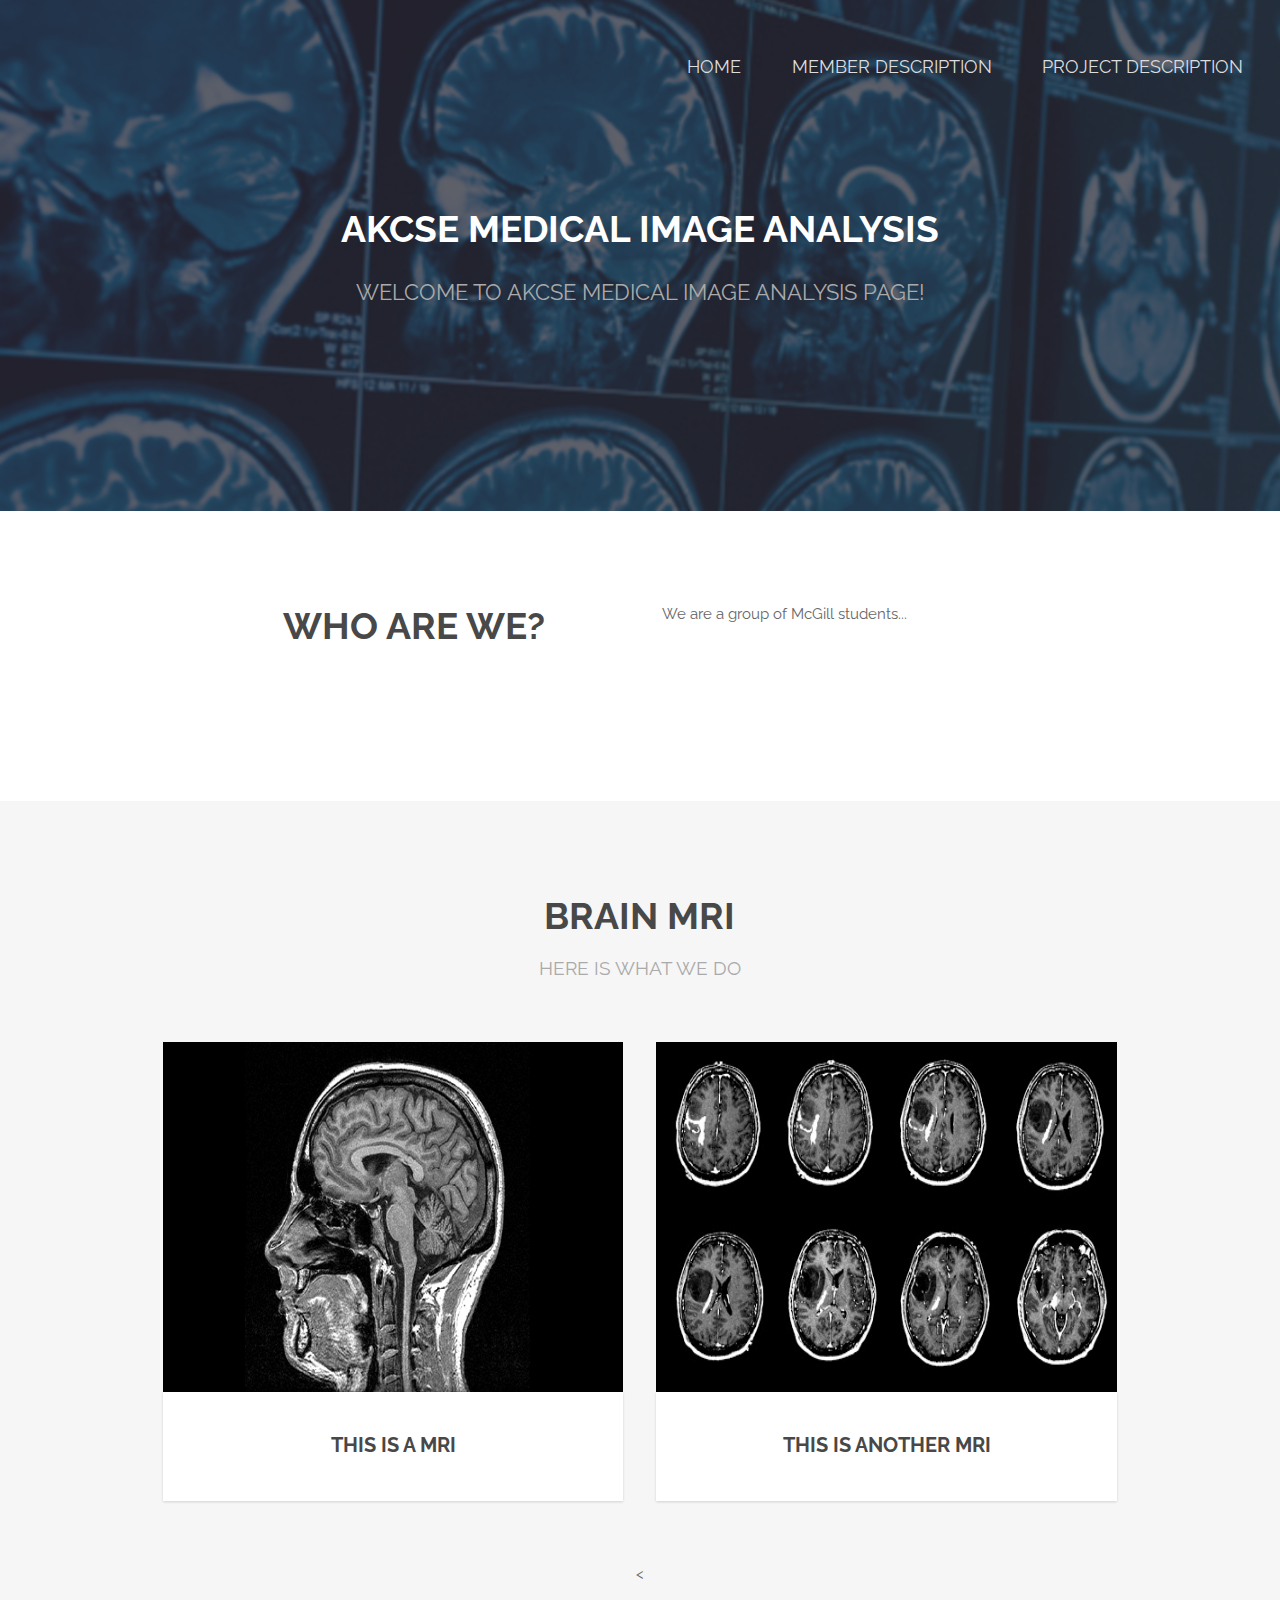
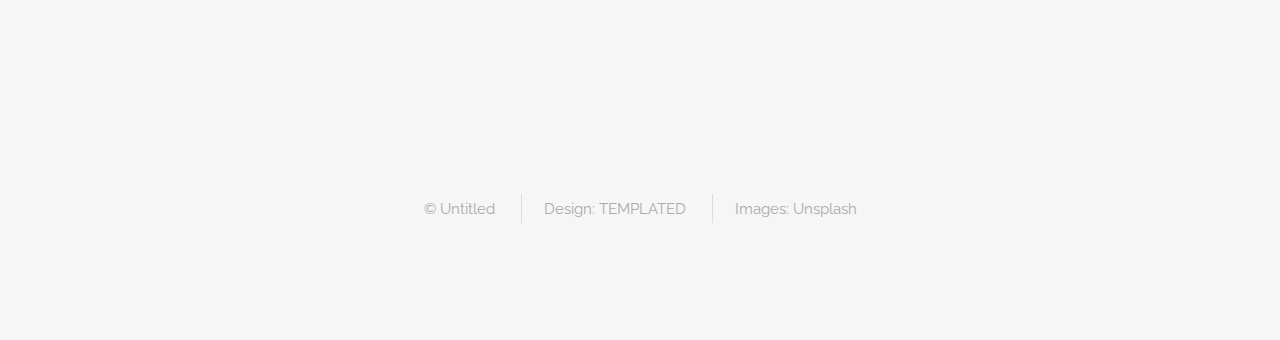
==== commit 10e9a31b: "Design" ====
--- a/templated-spatial/index.html
+++ b/templated-spatial/index.html
@@ -54,19 +54,19 @@
 		<div class="container">
 			<header class="major">
 				<h2> BRAIN MRI</h2>
-				<p>Maecenas vitae tellus feugiat eleifend</p>
+				<p>Here is what we do</p>
 			</header>
 			<div class="row 150%">
 				<div class="6u 12u$(xsmall)">
 					<div class="image fit captioned">
-						<img src="MRI_blackandwhite.png" alt="" />
-						<h3>Lorem ipsum dolor sit amet.</h3>
+						<img src="MRI_blackandwhite.png" height="350px" width="100px"/>
+						<h3>This is a MRI</h3>
 					</div>
 				</div>
 				<div class="6u$ 12u$(xsmall)">
 					<div class="image fit captioned">
-						<img src="unnamed.jpeg" alt="" />
-						<h3>Illum, maiores tempora cupid?</h3>
+						<img src="unnamed.jpeg" height="350px" width="100px" />
+						<h3>This is another MRI</h3>
 					</div>
 				</div>
 			</div>
@@ -75,27 +75,11 @@
 
 
 
-	<!-- Four -->
-	<section id="four" class="wrapper style3 special">
-		<div class="container">
-			<header class="major">
-				<h2>Aenean elementum ligula</h2>
-				<p>Feugiat sed lorem ipsum magna</p>
-			</header>
-			<ul class="actions">
-				<li><a href="#" class="button special big">Get in touch</a></li>
-			</ul>
-		</div>
-	</section>
+	
 
 	<!-- Footer -->
 	<footer id="footer">
-		<div class="container">
-			<ul class="icons">
-				<li><a href="#" class="icon fa-facebook"></a></li>
-				<li><a href="#" class="icon fa-twitter"></a></li>
-				<li><a href="#" class="icon fa-instagram"></a></li>
-			</ul>
+		
 			<ul class="copyright">
 				<li>&copy; Untitled</li>
 				<li>Design: <a href="http://templated.co">TEMPLATED</a></li>
--- a/templated-spatial/assets/css/main.css
+++ b/templated-spatial/assets/css/main.css
@@ -9,3260 +9,3391 @@
 
 /* Reset */
 
-	html, body, div, span, applet, object, iframe, h1, h2, h3, h4, h5, h6, p, blockquote, pre, a, abbr, acronym, address, big, cite, code, del, dfn, em, img, ins, kbd, q, s, samp, small, strike, strong, sub, sup, tt, var, b, u, i, center, dl, dt, dd, ol, ul, li, fieldset, form, label, legend, table, caption, tbody, tfoot, thead, tr, th, td, article, aside, canvas, details, embed, figure, figcaption, footer, header, hgroup, menu, nav, output, ruby, section, summary, time, mark, audio, video {
-		margin: 0;
-		padding: 0;
-		border: 0;
-		font-size: 100%;
-		font: inherit;
-		vertical-align: baseline;
-	}
-
-	article, aside, details, figcaption, figure, footer, header, hgroup, menu, nav, section {
-		display: block;
-	}
-
-	body {
-		line-height: 1;
-	}
-
-	ol, ul {
-		list-style: none;
-	}
-
-	blockquote, q {
-		quotes: none;
-	}
-
-	blockquote:before, blockquote:after, q:before, q:after {
-		content: '';
-		content: none;
-	}
-
-	table {
-		border-collapse: collapse;
-		border-spacing: 0;
-	}
-
-	body {
-		-webkit-text-size-adjust: none;
-	}
+html,
+body,
+div,
+span,
+applet,
+object,
+iframe,
+h1,
+h2,
+h3,
+h4,
+h5,
+h6,
+p,
+blockquote,
+pre,
+a,
+abbr,
+acronym,
+address,
+big,
+cite,
+code,
+del,
+dfn,
+em,
+img,
+ins,
+kbd,
+q,
+s,
+samp,
+small,
+strike,
+strong,
+sub,
+sup,
+tt,
+var,
+b,
+u,
+i,
+center,
+dl,
+dt,
+dd,
+ol,
+ul,
+li,
+fieldset,
+form,
+label,
+legend,
+table,
+caption,
+tbody,
+tfoot,
+thead,
+tr,
+th,
+td,
+article,
+aside,
+canvas,
+details,
+embed,
+figure,
+figcaption,
+footer,
+header,
+hgroup,
+menu,
+nav,
+output,
+ruby,
+section,
+summary,
+time,
+mark,
+audio,
+video {
+  margin: 0;
+  padding: 0;
+  border: 0;
+  font-size: 100%;
+  font: inherit;
+  vertical-align: baseline;
+}
+
+article,
+aside,
+details,
+figcaption,
+figure,
+footer,
+header,
+hgroup,
+menu,
+nav,
+section {
+  display: block;
+}
+
+body {
+  line-height: 1;
+}
+
+ol,
+ul {
+  list-style: none;
+}
+
+blockquote,
+q {
+  quotes: none;
+}
+
+blockquote:before,
+blockquote:after,
+q:before,
+q:after {
+  content: "";
+  content: none;
+}
+
+table {
+  border-collapse: collapse;
+  border-spacing: 0;
+}
+
+body {
+  -webkit-text-size-adjust: none;
+}
 
 /* Box Model */
 
-	*, *:before, *:after {
-		-moz-box-sizing: border-box;
-		-webkit-box-sizing: border-box;
-		box-sizing: border-box;
-	}
+*,
+*:before,
+*:after {
+  -moz-box-sizing: border-box;
+  -webkit-box-sizing: border-box;
+  box-sizing: border-box;
+}
 
 /* Containers */
 
-	.container {
-		margin-left: auto;
-		margin-right: auto;
-	}
-
-	.container.\31 25\25 {
-		width: 100%;
-		max-width: 100em;
-		min-width: 80em;
-	}
-
-	.container.\37 5\25 {
-		width: 60em;
-	}
-
-	.container.\35 0\25 {
-		width: 40em;
-	}
-
-	.container.\32 5\25 {
-		width: 20em;
-	}
-
-	.container {
-		width: 80em;
-	}
-
-	@media screen and (max-width: 1680px) {
-
-		.container.\31 25\25 {
-			width: 100%;
-			max-width: 100em;
-			min-width: 80em;
-		}
-
-		.container.\37 5\25 {
-			width: 60em;
-		}
-
-		.container.\35 0\25 {
-			width: 40em;
-		}
-
-		.container.\32 5\25 {
-			width: 20em;
-		}
-
-		.container {
-			width: 80em;
-		}
-
-	}
-
-	@media screen and (max-width: 1280px) {
-
-		.container.\31 25\25 {
-			width: 100%;
-			max-width: 81.25em;
-			min-width: 65em;
-		}
-
-		.container.\37 5\25 {
-			width: 48.75em;
-		}
-
-		.container.\35 0\25 {
-			width: 32.5em;
-		}
-
-		.container.\32 5\25 {
-			width: 16.25em;
-		}
-
-		.container {
-			width: 65em;
-		}
-
-	}
-
-	@media screen and (max-width: 980px) {
-
-		.container.\31 25\25 {
-			width: 100%;
-			max-width: 112.5%;
-			min-width: 90%;
-		}
-
-		.container.\37 5\25 {
-			width: 67.5%;
-		}
-
-		.container.\35 0\25 {
-			width: 45%;
-		}
-
-		.container.\32 5\25 {
-			width: 22.5%;
-		}
-
-		.container {
-			width: 90%;
-		}
-
-	}
-
-	@media screen and (max-width: 736px) {
-
-		.container.\31 25\25 {
-			width: 100%;
-			max-width: 112.5%;
-			min-width: 90%;
-		}
-
-		.container.\37 5\25 {
-			width: 67.5%;
-		}
-
-		.container.\35 0\25 {
-			width: 45%;
-		}
-
-		.container.\32 5\25 {
-			width: 22.5%;
-		}
-
-		.container {
-			width: 90% !important;
-		}
-
-	}
-
-	@media screen and (max-width: 480px) {
-
-		.container.\31 25\25 {
-			width: 100%;
-			max-width: 112.5%;
-			min-width: 90%;
-		}
-
-		.container.\37 5\25 {
-			width: 67.5%;
-		}
-
-		.container.\35 0\25 {
-			width: 45%;
-		}
-
-		.container.\32 5\25 {
-			width: 22.5%;
-		}
-
-		.container {
-			width: 90% !important;
-		}
-
-	}
+.container {
+  margin-left: auto;
+  margin-right: auto;
+}
+
+.container.\31 25\25 {
+  width: 100%;
+  max-width: 100em;
+  min-width: 80em;
+}
+
+.container.\37 5\25 {
+  width: 60em;
+}
+
+.container.\35 0\25 {
+  width: 40em;
+}
+
+.container.\32 5\25 {
+  width: 20em;
+}
+
+.container {
+  width: 80em;
+}
+
+@media screen and (max-width: 1680px) {
+  .container.\31 25\25 {
+    width: 100%;
+    max-width: 100em;
+    min-width: 80em;
+  }
+
+  .container.\37 5\25 {
+    width: 60em;
+  }
+
+  .container.\35 0\25 {
+    width: 40em;
+  }
+
+  .container.\32 5\25 {
+    width: 20em;
+  }
+
+  .container {
+    width: 80em;
+  }
+}
+
+@media screen and (max-width: 1280px) {
+  .container.\31 25\25 {
+    width: 100%;
+    max-width: 81.25em;
+    min-width: 65em;
+  }
+
+  .container.\37 5\25 {
+    width: 48.75em;
+  }
+
+  .container.\35 0\25 {
+    width: 32.5em;
+  }
+
+  .container.\32 5\25 {
+    width: 16.25em;
+  }
+
+  .container {
+    width: 65em;
+  }
+}
+
+@media screen and (max-width: 980px) {
+  .container.\31 25\25 {
+    width: 100%;
+    max-width: 112.5%;
+    min-width: 90%;
+  }
+
+  .container.\37 5\25 {
+    width: 67.5%;
+  }
+
+  .container.\35 0\25 {
+    width: 45%;
+  }
+
+  .container.\32 5\25 {
+    width: 22.5%;
+  }
+
+  .container {
+    width: 90%;
+  }
+}
+
+@media screen and (max-width: 736px) {
+  .container.\31 25\25 {
+    width: 100%;
+    max-width: 112.5%;
+    min-width: 90%;
+  }
+
+  .container.\37 5\25 {
+    width: 67.5%;
+  }
+
+  .container.\35 0\25 {
+    width: 45%;
+  }
+
+  .container.\32 5\25 {
+    width: 22.5%;
+  }
+
+  .container {
+    width: 90% !important;
+  }
+}
+
+@media screen and (max-width: 480px) {
+  .container.\31 25\25 {
+    width: 100%;
+    max-width: 112.5%;
+    min-width: 90%;
+  }
+
+  .container.\37 5\25 {
+    width: 67.5%;
+  }
+
+  .container.\35 0\25 {
+    width: 45%;
+  }
+
+  .container.\32 5\25 {
+    width: 22.5%;
+  }
+
+  .container {
+    width: 90% !important;
+  }
+}
 
 /* Grid */
 
-	.row {
-		border-bottom: solid 1px transparent;
-		-moz-box-sizing: border-box;
-		-webkit-box-sizing: border-box;
-		box-sizing: border-box;
-	}
-
-	.row > * {
-		float: left;
-		-moz-box-sizing: border-box;
-		-webkit-box-sizing: border-box;
-		box-sizing: border-box;
-	}
-
-	.row:after, .row:before {
-		content: '';
-		display: block;
-		clear: both;
-		height: 0;
-	}
-
-	.row.uniform > * > :first-child {
-		margin-top: 0;
-	}
-
-	.row.uniform > * > :last-child {
-		margin-bottom: 0;
-	}
-
-	.row.\30 \25 > * {
-		padding: 0 0 0 0em;
-	}
-
-	.row.\30 \25 {
-		margin: 0 0 -1px 0em;
-	}
-
-	.row.uniform.\30 \25 > * {
-		padding: 0em 0 0 0em;
-	}
-
-	.row.uniform.\30 \25 {
-		margin: 0em 0 -1px 0em;
-	}
-
-	.row > * {
-		padding: 0 0 0 2em;
-	}
-
-	.row {
-		margin: 0 0 -1px -2em;
-	}
-
-	.row.uniform > * {
-		padding: 2em 0 0 2em;
-	}
-
-	.row.uniform {
-		margin: -2em 0 -1px -2em;
-	}
-
-	.row.\32 00\25 > * {
-		padding: 0 0 0 4em;
-	}
-
-	.row.\32 00\25 {
-		margin: 0 0 -1px -4em;
-	}
-
-	.row.uniform.\32 00\25 > * {
-		padding: 4em 0 0 4em;
-	}
-
-	.row.uniform.\32 00\25 {
-		margin: -4em 0 -1px -4em;
-	}
-
-	.row.\31 50\25 > * {
-		padding: 0 0 0 3em;
-	}
-
-	.row.\31 50\25 {
-		margin: 0 0 -1px -3em;
-	}
-
-	.row.uniform.\31 50\25 > * {
-		padding: 3em 0 0 3em;
-	}
-
-	.row.uniform.\31 50\25 {
-		margin: -3em 0 -1px -3em;
-	}
-
-	.row.\35 0\25 > * {
-		padding: 0 0 0 1em;
-	}
-
-	.row.\35 0\25 {
-		margin: 0 0 -1px -1em;
-	}
-
-	.row.uniform.\35 0\25 > * {
-		padding: 1em 0 0 1em;
-	}
-
-	.row.uniform.\35 0\25 {
-		margin: -1em 0 -1px -1em;
-	}
-
-	.row.\32 5\25 > * {
-		padding: 0 0 0 0.5em;
-	}
-
-	.row.\32 5\25 {
-		margin: 0 0 -1px -0.5em;
-	}
-
-	.row.uniform.\32 5\25 > * {
-		padding: 0.5em 0 0 0.5em;
-	}
-
-	.row.uniform.\32 5\25 {
-		margin: -0.5em 0 -1px -0.5em;
-	}
-
-	.\31 2u, .\31 2u\24 {
-		width: 100%;
-		clear: none;
-		margin-left: 0;
-	}
-
-	.\31 1u, .\31 1u\24 {
-		width: 91.6666666667%;
-		clear: none;
-		margin-left: 0;
-	}
-
-	.\31 0u, .\31 0u\24 {
-		width: 83.3333333333%;
-		clear: none;
-		margin-left: 0;
-	}
-
-	.\39 u, .\39 u\24 {
-		width: 75%;
-		clear: none;
-		margin-left: 0;
-	}
-
-	.\38 u, .\38 u\24 {
-		width: 66.6666666667%;
-		clear: none;
-		margin-left: 0;
-	}
-
-	.\37 u, .\37 u\24 {
-		width: 58.3333333333%;
-		clear: none;
-		margin-left: 0;
-	}
-
-	.\36 u, .\36 u\24 {
-		width: 50%;
-		clear: none;
-		margin-left: 0;
-	}
-
-	.\35 u, .\35 u\24 {
-		width: 41.6666666667%;
-		clear: none;
-		margin-left: 0;
-	}
-
-	.\34 u, .\34 u\24 {
-		width: 33.3333333333%;
-		clear: none;
-		margin-left: 0;
-	}
-
-	.\33 u, .\33 u\24 {
-		width: 25%;
-		clear: none;
-		margin-left: 0;
-	}
-
-	.\32 u, .\32 u\24 {
-		width: 16.6666666667%;
-		clear: none;
-		margin-left: 0;
-	}
-
-	.\31 u, .\31 u\24 {
-		width: 8.3333333333%;
-		clear: none;
-		margin-left: 0;
-	}
-
-	.\31 2u\24 + *,
-	.\31 1u\24 + *,
-	.\31 0u\24 + *,
-	.\39 u\24 + *,
-	.\38 u\24 + *,
-	.\37 u\24 + *,
-	.\36 u\24 + *,
-	.\35 u\24 + *,
-	.\34 u\24 + *,
-	.\33 u\24 + *,
-	.\32 u\24 + *,
-	.\31 u\24 + * {
-		clear: left;
-	}
-
-	.\-11u {
-		margin-left: 91.66667%;
-	}
-
-	.\-10u {
-		margin-left: 83.33333%;
-	}
-
-	.\-9u {
-		margin-left: 75%;
-	}
-
-	.\-8u {
-		margin-left: 66.66667%;
-	}
-
-	.\-7u {
-		margin-left: 58.33333%;
-	}
-
-	.\-6u {
-		margin-left: 50%;
-	}
-
-	.\-5u {
-		margin-left: 41.66667%;
-	}
-
-	.\-4u {
-		margin-left: 33.33333%;
-	}
-
-	.\-3u {
-		margin-left: 25%;
-	}
-
-	.\-2u {
-		margin-left: 16.66667%;
-	}
-
-	.\-1u {
-		margin-left: 8.33333%;
-	}
-
-	@media screen and (max-width: 1680px) {
-
-		.row > * {
-			padding: 0 0 0 2em;
-		}
-
-		.row {
-			margin: 0 0 -1px -2em;
-		}
-
-		.row.uniform > * {
-			padding: 2em 0 0 2em;
-		}
-
-		.row.uniform {
-			margin: -2em 0 -1px -2em;
-		}
-
-		.row.\32 00\25 > * {
-			padding: 0 0 0 4em;
-		}
-
-		.row.\32 00\25 {
-			margin: 0 0 -1px -4em;
-		}
-
-		.row.uniform.\32 00\25 > * {
-			padding: 4em 0 0 4em;
-		}
-
-		.row.uniform.\32 00\25 {
-			margin: -4em 0 -1px -4em;
-		}
-
-		.row.\31 50\25 > * {
-			padding: 0 0 0 3em;
-		}
-
-		.row.\31 50\25 {
-			margin: 0 0 -1px -3em;
-		}
-
-		.row.uniform.\31 50\25 > * {
-			padding: 3em 0 0 3em;
-		}
-
-		.row.uniform.\31 50\25 {
-			margin: -3em 0 -1px -3em;
-		}
-
-		.row.\35 0\25 > * {
-			padding: 0 0 0 1em;
-		}
-
-		.row.\35 0\25 {
-			margin: 0 0 -1px -1em;
-		}
-
-		.row.uniform.\35 0\25 > * {
-			padding: 1em 0 0 1em;
-		}
-
-		.row.uniform.\35 0\25 {
-			margin: -1em 0 -1px -1em;
-		}
-
-		.row.\32 5\25 > * {
-			padding: 0 0 0 0.5em;
-		}
-
-		.row.\32 5\25 {
-			margin: 0 0 -1px -0.5em;
-		}
-
-		.row.uniform.\32 5\25 > * {
-			padding: 0.5em 0 0 0.5em;
-		}
-
-		.row.uniform.\32 5\25 {
-			margin: -0.5em 0 -1px -0.5em;
-		}
-
-		.\31 2u\28xlarge\29, .\31 2u\24\28xlarge\29 {
-			width: 100%;
-			clear: none;
-			margin-left: 0;
-		}
-
-		.\31 1u\28xlarge\29, .\31 1u\24\28xlarge\29 {
-			width: 91.6666666667%;
-			clear: none;
-			margin-left: 0;
-		}
-
-		.\31 0u\28xlarge\29, .\31 0u\24\28xlarge\29 {
-			width: 83.3333333333%;
-			clear: none;
-			margin-left: 0;
-		}
-
-		.\39 u\28xlarge\29, .\39 u\24\28xlarge\29 {
-			width: 75%;
-			clear: none;
-			margin-left: 0;
-		}
-
-		.\38 u\28xlarge\29, .\38 u\24\28xlarge\29 {
-			width: 66.6666666667%;
-			clear: none;
-			margin-left: 0;
-		}
-
-		.\37 u\28xlarge\29, .\37 u\24\28xlarge\29 {
-			width: 58.3333333333%;
-			clear: none;
-			margin-left: 0;
-		}
-
-		.\36 u\28xlarge\29, .\36 u\24\28xlarge\29 {
-			width: 50%;
-			clear: none;
-			margin-left: 0;
-		}
-
-		.\35 u\28xlarge\29, .\35 u\24\28xlarge\29 {
-			width: 41.6666666667%;
-			clear: none;
-			margin-left: 0;
-		}
-
-		.\34 u\28xlarge\29, .\34 u\24\28xlarge\29 {
-			width: 33.3333333333%;
-			clear: none;
-			margin-left: 0;
-		}
-
-		.\33 u\28xlarge\29, .\33 u\24\28xlarge\29 {
-			width: 25%;
-			clear: none;
-			margin-left: 0;
-		}
-
-		.\32 u\28xlarge\29, .\32 u\24\28xlarge\29 {
-			width: 16.6666666667%;
-			clear: none;
-			margin-left: 0;
-		}
-
-		.\31 u\28xlarge\29, .\31 u\24\28xlarge\29 {
-			width: 8.3333333333%;
-			clear: none;
-			margin-left: 0;
-		}
-
-		.\31 2u\24\28xlarge\29 + *,
-		.\31 1u\24\28xlarge\29 + *,
-		.\31 0u\24\28xlarge\29 + *,
-		.\39 u\24\28xlarge\29 + *,
-		.\38 u\24\28xlarge\29 + *,
-		.\37 u\24\28xlarge\29 + *,
-		.\36 u\24\28xlarge\29 + *,
-		.\35 u\24\28xlarge\29 + *,
-		.\34 u\24\28xlarge\29 + *,
-		.\33 u\24\28xlarge\29 + *,
-		.\32 u\24\28xlarge\29 + *,
-		.\31 u\24\28xlarge\29 + * {
-			clear: left;
-		}
-
-		.\-11u\28xlarge\29 {
-			margin-left: 91.66667%;
-		}
-
-		.\-10u\28xlarge\29 {
-			margin-left: 83.33333%;
-		}
-
-		.\-9u\28xlarge\29 {
-			margin-left: 75%;
-		}
-
-		.\-8u\28xlarge\29 {
-			margin-left: 66.66667%;
-		}
-
-		.\-7u\28xlarge\29 {
-			margin-left: 58.33333%;
-		}
-
-		.\-6u\28xlarge\29 {
-			margin-left: 50%;
-		}
-
-		.\-5u\28xlarge\29 {
-			margin-left: 41.66667%;
-		}
-
-		.\-4u\28xlarge\29 {
-			margin-left: 33.33333%;
-		}
-
-		.\-3u\28xlarge\29 {
-			margin-left: 25%;
-		}
-
-		.\-2u\28xlarge\29 {
-			margin-left: 16.66667%;
-		}
-
-		.\-1u\28xlarge\29 {
-			margin-left: 8.33333%;
-		}
-
-	}
-
-	@media screen and (max-width: 1280px) {
-
-		.row > * {
-			padding: 0 0 0 1.5em;
-		}
-
-		.row {
-			margin: 0 0 -1px -1.5em;
-		}
-
-		.row.uniform > * {
-			padding: 1.5em 0 0 1.5em;
-		}
-
-		.row.uniform {
-			margin: -1.5em 0 -1px -1.5em;
-		}
-
-		.row.\32 00\25 > * {
-			padding: 0 0 0 3em;
-		}
-
-		.row.\32 00\25 {
-			margin: 0 0 -1px -3em;
-		}
-
-		.row.uniform.\32 00\25 > * {
-			padding: 3em 0 0 3em;
-		}
-
-		.row.uniform.\32 00\25 {
-			margin: -3em 0 -1px -3em;
-		}
-
-		.row.\31 50\25 > * {
-			padding: 0 0 0 2.25em;
-		}
-
-		.row.\31 50\25 {
-			margin: 0 0 -1px -2.25em;
-		}
-
-		.row.uniform.\31 50\25 > * {
-			padding: 2.25em 0 0 2.25em;
-		}
-
-		.row.uniform.\31 50\25 {
-			margin: -2.25em 0 -1px -2.25em;
-		}
-
-		.row.\35 0\25 > * {
-			padding: 0 0 0 0.75em;
-		}
-
-		.row.\35 0\25 {
-			margin: 0 0 -1px -0.75em;
-		}
-
-		.row.uniform.\35 0\25 > * {
-			padding: 0.75em 0 0 0.75em;
-		}
-
-		.row.uniform.\35 0\25 {
-			margin: -0.75em 0 -1px -0.75em;
-		}
-
-		.row.\32 5\25 > * {
-			padding: 0 0 0 0.375em;
-		}
-
-		.row.\32 5\25 {
-			margin: 0 0 -1px -0.375em;
-		}
-
-		.row.uniform.\32 5\25 > * {
-			padding: 0.375em 0 0 0.375em;
-		}
-
-		.row.uniform.\32 5\25 {
-			margin: -0.375em 0 -1px -0.375em;
-		}
-
-		.\31 2u\28large\29, .\31 2u\24\28large\29 {
-			width: 100%;
-			clear: none;
-			margin-left: 0;
-		}
-
-		.\31 1u\28large\29, .\31 1u\24\28large\29 {
-			width: 91.6666666667%;
-			clear: none;
-			margin-left: 0;
-		}
-
-		.\31 0u\28large\29, .\31 0u\24\28large\29 {
-			width: 83.3333333333%;
-			clear: none;
-			margin-left: 0;
-		}
-
-		.\39 u\28large\29, .\39 u\24\28large\29 {
-			width: 75%;
-			clear: none;
-			margin-left: 0;
-		}
-
-		.\38 u\28large\29, .\38 u\24\28large\29 {
-			width: 66.6666666667%;
-			clear: none;
-			margin-left: 0;
-		}
-
-		.\37 u\28large\29, .\37 u\24\28large\29 {
-			width: 58.3333333333%;
-			clear: none;
-			margin-left: 0;
-		}
-
-		.\36 u\28large\29, .\36 u\24\28large\29 {
-			width: 50%;
-			clear: none;
-			margin-left: 0;
-		}
-
-		.\35 u\28large\29, .\35 u\24\28large\29 {
-			width: 41.6666666667%;
-			clear: none;
-			margin-left: 0;
-		}
-
-		.\34 u\28large\29, .\34 u\24\28large\29 {
-			width: 33.3333333333%;
-			clear: none;
-			margin-left: 0;
-		}
-
-		.\33 u\28large\29, .\33 u\24\28large\29 {
-			width: 25%;
-			clear: none;
-			margin-left: 0;
-		}
-
-		.\32 u\28large\29, .\32 u\24\28large\29 {
-			width: 16.6666666667%;
-			clear: none;
-			margin-left: 0;
-		}
-
-		.\31 u\28large\29, .\31 u\24\28large\29 {
-			width: 8.3333333333%;
-			clear: none;
-			margin-left: 0;
-		}
-
-		.\31 2u\24\28large\29 + *,
-		.\31 1u\24\28large\29 + *,
-		.\31 0u\24\28large\29 + *,
-		.\39 u\24\28large\29 + *,
-		.\38 u\24\28large\29 + *,
-		.\37 u\24\28large\29 + *,
-		.\36 u\24\28large\29 + *,
-		.\35 u\24\28large\29 + *,
-		.\34 u\24\28large\29 + *,
-		.\33 u\24\28large\29 + *,
-		.\32 u\24\28large\29 + *,
-		.\31 u\24\28large\29 + * {
-			clear: left;
-		}
-
-		.\-11u\28large\29 {
-			margin-left: 91.66667%;
-		}
-
-		.\-10u\28large\29 {
-			margin-left: 83.33333%;
-		}
-
-		.\-9u\28large\29 {
-			margin-left: 75%;
-		}
-
-		.\-8u\28large\29 {
-			margin-left: 66.66667%;
-		}
-
-		.\-7u\28large\29 {
-			margin-left: 58.33333%;
-		}
-
-		.\-6u\28large\29 {
-			margin-left: 50%;
-		}
-
-		.\-5u\28large\29 {
-			margin-left: 41.66667%;
-		}
-
-		.\-4u\28large\29 {
-			margin-left: 33.33333%;
-		}
-
-		.\-3u\28large\29 {
-			margin-left: 25%;
-		}
-
-		.\-2u\28large\29 {
-			margin-left: 16.66667%;
-		}
-
-		.\-1u\28large\29 {
-			margin-left: 8.33333%;
-		}
-
-	}
-
-	@media screen and (max-width: 980px) {
-
-		.row > * {
-			padding: 0 0 0 1.5em;
-		}
-
-		.row {
-			margin: 0 0 -1px -1.5em;
-		}
-
-		.row.uniform > * {
-			padding: 1.5em 0 0 1.5em;
-		}
-
-		.row.uniform {
-			margin: -1.5em 0 -1px -1.5em;
-		}
-
-		.row.\32 00\25 > * {
-			padding: 0 0 0 3em;
-		}
-
-		.row.\32 00\25 {
-			margin: 0 0 -1px -3em;
-		}
-
-		.row.uniform.\32 00\25 > * {
-			padding: 3em 0 0 3em;
-		}
-
-		.row.uniform.\32 00\25 {
-			margin: -3em 0 -1px -3em;
-		}
-
-		.row.\31 50\25 > * {
-			padding: 0 0 0 2.25em;
-		}
-
-		.row.\31 50\25 {
-			margin: 0 0 -1px -2.25em;
-		}
-
-		.row.uniform.\31 50\25 > * {
-			padding: 2.25em 0 0 2.25em;
-		}
-
-		.row.uniform.\31 50\25 {
-			margin: -2.25em 0 -1px -2.25em;
-		}
-
-		.row.\35 0\25 > * {
-			padding: 0 0 0 0.75em;
-		}
-
-		.row.\35 0\25 {
-			margin: 0 0 -1px -0.75em;
-		}
-
-		.row.uniform.\35 0\25 > * {
-			padding: 0.75em 0 0 0.75em;
-		}
-
-		.row.uniform.\35 0\25 {
-			margin: -0.75em 0 -1px -0.75em;
-		}
-
-		.row.\32 5\25 > * {
-			padding: 0 0 0 0.375em;
-		}
-
-		.row.\32 5\25 {
-			margin: 0 0 -1px -0.375em;
-		}
-
-		.row.uniform.\32 5\25 > * {
-			padding: 0.375em 0 0 0.375em;
-		}
-
-		.row.uniform.\32 5\25 {
-			margin: -0.375em 0 -1px -0.375em;
-		}
-
-		.\31 2u\28medium\29, .\31 2u\24\28medium\29 {
-			width: 100%;
-			clear: none;
-			margin-left: 0;
-		}
-
-		.\31 1u\28medium\29, .\31 1u\24\28medium\29 {
-			width: 91.6666666667%;
-			clear: none;
-			margin-left: 0;
-		}
-
-		.\31 0u\28medium\29, .\31 0u\24\28medium\29 {
-			width: 83.3333333333%;
-			clear: none;
-			margin-left: 0;
-		}
-
-		.\39 u\28medium\29, .\39 u\24\28medium\29 {
-			width: 75%;
-			clear: none;
-			margin-left: 0;
-		}
-
-		.\38 u\28medium\29, .\38 u\24\28medium\29 {
-			width: 66.6666666667%;
-			clear: none;
-			margin-left: 0;
-		}
-
-		.\37 u\28medium\29, .\37 u\24\28medium\29 {
-			width: 58.3333333333%;
-			clear: none;
-			margin-left: 0;
-		}
-
-		.\36 u\28medium\29, .\36 u\24\28medium\29 {
-			width: 50%;
-			clear: none;
-			margin-left: 0;
-		}
-
-		.\35 u\28medium\29, .\35 u\24\28medium\29 {
-			width: 41.6666666667%;
-			clear: none;
-			margin-left: 0;
-		}
-
-		.\34 u\28medium\29, .\34 u\24\28medium\29 {
-			width: 33.3333333333%;
-			clear: none;
-			margin-left: 0;
-		}
-
-		.\33 u\28medium\29, .\33 u\24\28medium\29 {
-			width: 25%;
-			clear: none;
-			margin-left: 0;
-		}
-
-		.\32 u\28medium\29, .\32 u\24\28medium\29 {
-			width: 16.6666666667%;
-			clear: none;
-			margin-left: 0;
-		}
-
-		.\31 u\28medium\29, .\31 u\24\28medium\29 {
-			width: 8.3333333333%;
-			clear: none;
-			margin-left: 0;
-		}
-
-		.\31 2u\24\28medium\29 + *,
-		.\31 1u\24\28medium\29 + *,
-		.\31 0u\24\28medium\29 + *,
-		.\39 u\24\28medium\29 + *,
-		.\38 u\24\28medium\29 + *,
-		.\37 u\24\28medium\29 + *,
-		.\36 u\24\28medium\29 + *,
-		.\35 u\24\28medium\29 + *,
-		.\34 u\24\28medium\29 + *,
-		.\33 u\24\28medium\29 + *,
-		.\32 u\24\28medium\29 + *,
-		.\31 u\24\28medium\29 + * {
-			clear: left;
-		}
-
-		.\-11u\28medium\29 {
-			margin-left: 91.66667%;
-		}
-
-		.\-10u\28medium\29 {
-			margin-left: 83.33333%;
-		}
-
-		.\-9u\28medium\29 {
-			margin-left: 75%;
-		}
-
-		.\-8u\28medium\29 {
-			margin-left: 66.66667%;
-		}
-
-		.\-7u\28medium\29 {
-			margin-left: 58.33333%;
-		}
-
-		.\-6u\28medium\29 {
-			margin-left: 50%;
-		}
-
-		.\-5u\28medium\29 {
-			margin-left: 41.66667%;
-		}
-
-		.\-4u\28medium\29 {
-			margin-left: 33.33333%;
-		}
-
-		.\-3u\28medium\29 {
-			margin-left: 25%;
-		}
-
-		.\-2u\28medium\29 {
-			margin-left: 16.66667%;
-		}
-
-		.\-1u\28medium\29 {
-			margin-left: 8.33333%;
-		}
-
-	}
-
-	@media screen and (max-width: 736px) {
-
-		.row > * {
-			padding: 0 0 0 1.25em;
-		}
-
-		.row {
-			margin: 0 0 -1px -1.25em;
-		}
-
-		.row.uniform > * {
-			padding: 1.25em 0 0 1.25em;
-		}
-
-		.row.uniform {
-			margin: -1.25em 0 -1px -1.25em;
-		}
-
-		.row.\32 00\25 > * {
-			padding: 0 0 0 2.5em;
-		}
-
-		.row.\32 00\25 {
-			margin: 0 0 -1px -2.5em;
-		}
-
-		.row.uniform.\32 00\25 > * {
-			padding: 2.5em 0 0 2.5em;
-		}
-
-		.row.uniform.\32 00\25 {
-			margin: -2.5em 0 -1px -2.5em;
-		}
-
-		.row.\31 50\25 > * {
-			padding: 0 0 0 1.875em;
-		}
-
-		.row.\31 50\25 {
-			margin: 0 0 -1px -1.875em;
-		}
-
-		.row.uniform.\31 50\25 > * {
-			padding: 1.875em 0 0 1.875em;
-		}
-
-		.row.uniform.\31 50\25 {
-			margin: -1.875em 0 -1px -1.875em;
-		}
-
-		.row.\35 0\25 > * {
-			padding: 0 0 0 0.625em;
-		}
-
-		.row.\35 0\25 {
-			margin: 0 0 -1px -0.625em;
-		}
-
-		.row.uniform.\35 0\25 > * {
-			padding: 0.625em 0 0 0.625em;
-		}
-
-		.row.uniform.\35 0\25 {
-			margin: -0.625em 0 -1px -0.625em;
-		}
-
-		.row.\32 5\25 > * {
-			padding: 0 0 0 0.3125em;
-		}
-
-		.row.\32 5\25 {
-			margin: 0 0 -1px -0.3125em;
-		}
-
-		.row.uniform.\32 5\25 > * {
-			padding: 0.3125em 0 0 0.3125em;
-		}
-
-		.row.uniform.\32 5\25 {
-			margin: -0.3125em 0 -1px -0.3125em;
-		}
-
-		.\31 2u\28small\29, .\31 2u\24\28small\29 {
-			width: 100%;
-			clear: none;
-			margin-left: 0;
-		}
-
-		.\31 1u\28small\29, .\31 1u\24\28small\29 {
-			width: 91.6666666667%;
-			clear: none;
-			margin-left: 0;
-		}
-
-		.\31 0u\28small\29, .\31 0u\24\28small\29 {
-			width: 83.3333333333%;
-			clear: none;
-			margin-left: 0;
-		}
-
-		.\39 u\28small\29, .\39 u\24\28small\29 {
-			width: 75%;
-			clear: none;
-			margin-left: 0;
-		}
-
-		.\38 u\28small\29, .\38 u\24\28small\29 {
-			width: 66.6666666667%;
-			clear: none;
-			margin-left: 0;
-		}
-
-		.\37 u\28small\29, .\37 u\24\28small\29 {
-			width: 58.3333333333%;
-			clear: none;
-			margin-left: 0;
-		}
-
-		.\36 u\28small\29, .\36 u\24\28small\29 {
-			width: 50%;
-			clear: none;
-			margin-left: 0;
-		}
-
-		.\35 u\28small\29, .\35 u\24\28small\29 {
-			width: 41.6666666667%;
-			clear: none;
-			margin-left: 0;
-		}
-
-		.\34 u\28small\29, .\34 u\24\28small\29 {
-			width: 33.3333333333%;
-			clear: none;
-			margin-left: 0;
-		}
-
-		.\33 u\28small\29, .\33 u\24\28small\29 {
-			width: 25%;
-			clear: none;
-			margin-left: 0;
-		}
-
-		.\32 u\28small\29, .\32 u\24\28small\29 {
-			width: 16.6666666667%;
-			clear: none;
-			margin-left: 0;
-		}
-
-		.\31 u\28small\29, .\31 u\24\28small\29 {
-			width: 8.3333333333%;
-			clear: none;
-			margin-left: 0;
-		}
-
-		.\31 2u\24\28small\29 + *,
-		.\31 1u\24\28small\29 + *,
-		.\31 0u\24\28small\29 + *,
-		.\39 u\24\28small\29 + *,
-		.\38 u\24\28small\29 + *,
-		.\37 u\24\28small\29 + *,
-		.\36 u\24\28small\29 + *,
-		.\35 u\24\28small\29 + *,
-		.\34 u\24\28small\29 + *,
-		.\33 u\24\28small\29 + *,
-		.\32 u\24\28small\29 + *,
-		.\31 u\24\28small\29 + * {
-			clear: left;
-		}
-
-		.\-11u\28small\29 {
-			margin-left: 91.66667%;
-		}
-
-		.\-10u\28small\29 {
-			margin-left: 83.33333%;
-		}
-
-		.\-9u\28small\29 {
-			margin-left: 75%;
-		}
-
-		.\-8u\28small\29 {
-			margin-left: 66.66667%;
-		}
-
-		.\-7u\28small\29 {
-			margin-left: 58.33333%;
-		}
-
-		.\-6u\28small\29 {
-			margin-left: 50%;
-		}
-
-		.\-5u\28small\29 {
-			margin-left: 41.66667%;
-		}
-
-		.\-4u\28small\29 {
-			margin-left: 33.33333%;
-		}
-
-		.\-3u\28small\29 {
-			margin-left: 25%;
-		}
-
-		.\-2u\28small\29 {
-			margin-left: 16.66667%;
-		}
-
-		.\-1u\28small\29 {
-			margin-left: 8.33333%;
-		}
-
-	}
-
-	@media screen and (max-width: 480px) {
-
-		.row > * {
-			padding: 0 0 0 1.25em;
-		}
-
-		.row {
-			margin: 0 0 -1px -1.25em;
-		}
-
-		.row.uniform > * {
-			padding: 1.25em 0 0 1.25em;
-		}
-
-		.row.uniform {
-			margin: -1.25em 0 -1px -1.25em;
-		}
-
-		.row.\32 00\25 > * {
-			padding: 0 0 0 2.5em;
-		}
-
-		.row.\32 00\25 {
-			margin: 0 0 -1px -2.5em;
-		}
-
-		.row.uniform.\32 00\25 > * {
-			padding: 2.5em 0 0 2.5em;
-		}
-
-		.row.uniform.\32 00\25 {
-			margin: -2.5em 0 -1px -2.5em;
-		}
-
-		.row.\31 50\25 > * {
-			padding: 0 0 0 1.875em;
-		}
-
-		.row.\31 50\25 {
-			margin: 0 0 -1px -1.875em;
-		}
-
-		.row.uniform.\31 50\25 > * {
-			padding: 1.875em 0 0 1.875em;
-		}
-
-		.row.uniform.\31 50\25 {
-			margin: -1.875em 0 -1px -1.875em;
-		}
-
-		.row.\35 0\25 > * {
-			padding: 0 0 0 0.625em;
-		}
-
-		.row.\35 0\25 {
-			margin: 0 0 -1px -0.625em;
-		}
-
-		.row.uniform.\35 0\25 > * {
-			padding: 0.625em 0 0 0.625em;
-		}
-
-		.row.uniform.\35 0\25 {
-			margin: -0.625em 0 -1px -0.625em;
-		}
-
-		.row.\32 5\25 > * {
-			padding: 0 0 0 0.3125em;
-		}
-
-		.row.\32 5\25 {
-			margin: 0 0 -1px -0.3125em;
-		}
-
-		.row.uniform.\32 5\25 > * {
-			padding: 0.3125em 0 0 0.3125em;
-		}
-
-		.row.uniform.\32 5\25 {
-			margin: -0.3125em 0 -1px -0.3125em;
-		}
-
-		.\31 2u\28xsmall\29, .\31 2u\24\28xsmall\29 {
-			width: 100%;
-			clear: none;
-			margin-left: 0;
-		}
-
-		.\31 1u\28xsmall\29, .\31 1u\24\28xsmall\29 {
-			width: 91.6666666667%;
-			clear: none;
-			margin-left: 0;
-		}
-
-		.\31 0u\28xsmall\29, .\31 0u\24\28xsmall\29 {
-			width: 83.3333333333%;
-			clear: none;
-			margin-left: 0;
-		}
-
-		.\39 u\28xsmall\29, .\39 u\24\28xsmall\29 {
-			width: 75%;
-			clear: none;
-			margin-left: 0;
-		}
-
-		.\38 u\28xsmall\29, .\38 u\24\28xsmall\29 {
-			width: 66.6666666667%;
-			clear: none;
-			margin-left: 0;
-		}
-
-		.\37 u\28xsmall\29, .\37 u\24\28xsmall\29 {
-			width: 58.3333333333%;
-			clear: none;
-			margin-left: 0;
-		}
-
-		.\36 u\28xsmall\29, .\36 u\24\28xsmall\29 {
-			width: 50%;
-			clear: none;
-			margin-left: 0;
-		}
-
-		.\35 u\28xsmall\29, .\35 u\24\28xsmall\29 {
-			width: 41.6666666667%;
-			clear: none;
-			margin-left: 0;
-		}
-
-		.\34 u\28xsmall\29, .\34 u\24\28xsmall\29 {
-			width: 33.3333333333%;
-			clear: none;
-			margin-left: 0;
-		}
-
-		.\33 u\28xsmall\29, .\33 u\24\28xsmall\29 {
-			width: 25%;
-			clear: none;
-			margin-left: 0;
-		}
-
-		.\32 u\28xsmall\29, .\32 u\24\28xsmall\29 {
-			width: 16.6666666667%;
-			clear: none;
-			margin-left: 0;
-		}
-
-		.\31 u\28xsmall\29, .\31 u\24\28xsmall\29 {
-			width: 8.3333333333%;
-			clear: none;
-			margin-left: 0;
-		}
-
-		.\31 2u\24\28xsmall\29 + *,
-		.\31 1u\24\28xsmall\29 + *,
-		.\31 0u\24\28xsmall\29 + *,
-		.\39 u\24\28xsmall\29 + *,
-		.\38 u\24\28xsmall\29 + *,
-		.\37 u\24\28xsmall\29 + *,
-		.\36 u\24\28xsmall\29 + *,
-		.\35 u\24\28xsmall\29 + *,
-		.\34 u\24\28xsmall\29 + *,
-		.\33 u\24\28xsmall\29 + *,
-		.\32 u\24\28xsmall\29 + *,
-		.\31 u\24\28xsmall\29 + * {
-			clear: left;
-		}
-
-		.\-11u\28xsmall\29 {
-			margin-left: 91.66667%;
-		}
-
-		.\-10u\28xsmall\29 {
-			margin-left: 83.33333%;
-		}
-
-		.\-9u\28xsmall\29 {
-			margin-left: 75%;
-		}
-
-		.\-8u\28xsmall\29 {
-			margin-left: 66.66667%;
-		}
-
-		.\-7u\28xsmall\29 {
-			margin-left: 58.33333%;
-		}
-
-		.\-6u\28xsmall\29 {
-			margin-left: 50%;
-		}
-
-		.\-5u\28xsmall\29 {
-			margin-left: 41.66667%;
-		}
-
-		.\-4u\28xsmall\29 {
-			margin-left: 33.33333%;
-		}
-
-		.\-3u\28xsmall\29 {
-			margin-left: 25%;
-		}
-
-		.\-2u\28xsmall\29 {
-			margin-left: 16.66667%;
-		}
-
-		.\-1u\28xsmall\29 {
-			margin-left: 8.33333%;
-		}
-
-	}
+.row {
+  border-bottom: solid 1px transparent;
+  -moz-box-sizing: border-box;
+  -webkit-box-sizing: border-box;
+  box-sizing: border-box;
+}
+
+.row > * {
+  float: left;
+  -moz-box-sizing: border-box;
+  -webkit-box-sizing: border-box;
+  box-sizing: border-box;
+}
+
+.row:after,
+.row:before {
+  content: "";
+  display: block;
+  clear: both;
+  height: 0;
+}
+
+.row.uniform > * > :first-child {
+  margin-top: 0;
+}
+
+.row.uniform > * > :last-child {
+  margin-bottom: 0;
+}
+
+.row.\30 \25 > * {
+  padding: 0 0 0 0em;
+}
+
+.row.\30 \25 {
+  margin: 0 0 -1px 0em;
+}
+
+.row.uniform.\30 \25 > * {
+  padding: 0em 0 0 0em;
+}
+
+.row.uniform.\30 \25 {
+  margin: 0em 0 -1px 0em;
+}
+
+.row > * {
+  padding: 0 0 0 2em;
+}
+
+.row {
+  margin: 0 0 -1px -2em;
+}
+
+.row.uniform > * {
+  padding: 2em 0 0 2em;
+}
+
+.row.uniform {
+  margin: -2em 0 -1px -2em;
+}
+
+.row.\32 00\25 > * {
+  padding: 0 0 0 4em;
+}
+
+.row.\32 00\25 {
+  margin: 0 0 -1px -4em;
+}
+
+.row.uniform.\32 00\25 > * {
+  padding: 4em 0 0 4em;
+}
+
+.row.uniform.\32 00\25 {
+  margin: -4em 0 -1px -4em;
+}
+
+.row.\31 50\25 > * {
+  padding: 0 0 0 3em;
+}
+
+.row.\31 50\25 {
+  margin: 0 0 -1px -3em;
+}
+
+.row.uniform.\31 50\25 > * {
+  padding: 3em 0 0 3em;
+}
+
+.row.uniform.\31 50\25 {
+  margin: -3em 0 -1px -3em;
+}
+
+.row.\35 0\25 > * {
+  padding: 0 0 0 1em;
+}
+
+.row.\35 0\25 {
+  margin: 0 0 -1px -1em;
+}
+
+.row.uniform.\35 0\25 > * {
+  padding: 1em 0 0 1em;
+}
+
+.row.uniform.\35 0\25 {
+  margin: -1em 0 -1px -1em;
+}
+
+.row.\32 5\25 > * {
+  padding: 0 0 0 0.5em;
+}
+
+.row.\32 5\25 {
+  margin: 0 0 -1px -0.5em;
+}
+
+.row.uniform.\32 5\25 > * {
+  padding: 0.5em 0 0 0.5em;
+}
+
+.row.uniform.\32 5\25 {
+  margin: -0.5em 0 -1px -0.5em;
+}
+
+.\31 2u,
+.\31 2u\24 {
+  width: 100%;
+  clear: none;
+  margin-left: 0;
+}
+
+.\31 1u,
+.\31 1u\24 {
+  width: 91.6666666667%;
+  clear: none;
+  margin-left: 0;
+}
+
+.\31 0u,
+.\31 0u\24 {
+  width: 83.3333333333%;
+  clear: none;
+  margin-left: 0;
+}
+
+.\39 u,
+.\39 u\24 {
+  width: 75%;
+  clear: none;
+  margin-left: 0;
+}
+
+.\38 u,
+.\38 u\24 {
+  width: 66.6666666667%;
+  clear: none;
+  margin-left: 0;
+}
+
+.\37 u,
+.\37 u\24 {
+  width: 58.3333333333%;
+  clear: none;
+  margin-left: 0;
+}
+
+.\36 u,
+.\36 u\24 {
+  width: 50%;
+  clear: none;
+  margin-left: 0;
+}
+
+.\35 u,
+.\35 u\24 {
+  width: 41.6666666667%;
+  clear: none;
+  margin-left: 0;
+}
+
+.\34 u,
+.\34 u\24 {
+  width: 33.3333333333%;
+  clear: none;
+  margin-left: 0;
+}
+
+.\33 u,
+.\33 u\24 {
+  width: 25%;
+  clear: none;
+  margin-left: 0;
+}
+
+.\32 u,
+.\32 u\24 {
+  width: 16.6666666667%;
+  clear: none;
+  margin-left: 0;
+}
+
+.\31 u,
+.\31 u\24 {
+  width: 8.3333333333%;
+  clear: none;
+  margin-left: 0;
+}
+
+.\31 2u\24 + *,
+.\31 1u\24 + *,
+.\31 0u\24 + *,
+.\39 u\24 + *,
+.\38 u\24 + *,
+.\37 u\24 + *,
+.\36 u\24 + *,
+.\35 u\24 + *,
+.\34 u\24 + *,
+.\33 u\24 + *,
+.\32 u\24 + *,
+.\31 u\24 + * {
+  clear: left;
+}
+
+.\-11u {
+  margin-left: 91.66667%;
+}
+
+.\-10u {
+  margin-left: 83.33333%;
+}
+
+.\-9u {
+  margin-left: 75%;
+}
+
+.\-8u {
+  margin-left: 66.66667%;
+}
+
+.\-7u {
+  margin-left: 58.33333%;
+}
+
+.\-6u {
+  margin-left: 50%;
+}
+
+.\-5u {
+  margin-left: 41.66667%;
+}
+
+.\-4u {
+  margin-left: 33.33333%;
+}
+
+.\-3u {
+  margin-left: 25%;
+}
+
+.\-2u {
+  margin-left: 16.66667%;
+}
+
+.\-1u {
+  margin-left: 8.33333%;
+}
+
+@media screen and (max-width: 1680px) {
+  .row > * {
+    padding: 0 0 0 2em;
+  }
+
+  .row {
+    margin: 0 0 -1px -2em;
+  }
+
+  .row.uniform > * {
+    padding: 2em 0 0 2em;
+  }
+
+  .row.uniform {
+    margin: -2em 0 -1px -2em;
+  }
+
+  .row.\32 00\25 > * {
+    padding: 0 0 0 4em;
+  }
+
+  .row.\32 00\25 {
+    margin: 0 0 -1px -4em;
+  }
+
+  .row.uniform.\32 00\25 > * {
+    padding: 4em 0 0 4em;
+  }
+
+  .row.uniform.\32 00\25 {
+    margin: -4em 0 -1px -4em;
+  }
+
+  .row.\31 50\25 > * {
+    padding: 0 0 0 3em;
+  }
+
+  .row.\31 50\25 {
+    margin: 0 0 -1px -3em;
+  }
+
+  .row.uniform.\31 50\25 > * {
+    padding: 3em 0 0 3em;
+  }
+
+  .row.uniform.\31 50\25 {
+    margin: -3em 0 -1px -3em;
+  }
+
+  .row.\35 0\25 > * {
+    padding: 0 0 0 1em;
+  }
+
+  .row.\35 0\25 {
+    margin: 0 0 -1px -1em;
+  }
+
+  .row.uniform.\35 0\25 > * {
+    padding: 1em 0 0 1em;
+  }
+
+  .row.uniform.\35 0\25 {
+    margin: -1em 0 -1px -1em;
+  }
+
+  .row.\32 5\25 > * {
+    padding: 0 0 0 0.5em;
+  }
+
+  .row.\32 5\25 {
+    margin: 0 0 -1px -0.5em;
+  }
+
+  .row.uniform.\32 5\25 > * {
+    padding: 0.5em 0 0 0.5em;
+  }
+
+  .row.uniform.\32 5\25 {
+    margin: -0.5em 0 -1px -0.5em;
+  }
+
+  .\31 2u\28xlarge\29,
+  .\31 2u\24\28xlarge\29 {
+    width: 100%;
+    clear: none;
+    margin-left: 0;
+  }
+
+  .\31 1u\28xlarge\29,
+  .\31 1u\24\28xlarge\29 {
+    width: 91.6666666667%;
+    clear: none;
+    margin-left: 0;
+  }
+
+  .\31 0u\28xlarge\29,
+  .\31 0u\24\28xlarge\29 {
+    width: 83.3333333333%;
+    clear: none;
+    margin-left: 0;
+  }
+
+  .\39 u\28xlarge\29,
+  .\39 u\24\28xlarge\29 {
+    width: 75%;
+    clear: none;
+    margin-left: 0;
+  }
+
+  .\38 u\28xlarge\29,
+  .\38 u\24\28xlarge\29 {
+    width: 66.6666666667%;
+    clear: none;
+    margin-left: 0;
+  }
+
+  .\37 u\28xlarge\29,
+  .\37 u\24\28xlarge\29 {
+    width: 58.3333333333%;
+    clear: none;
+    margin-left: 0;
+  }
+
+  .\36 u\28xlarge\29,
+  .\36 u\24\28xlarge\29 {
+    width: 50%;
+    clear: none;
+    margin-left: 0;
+  }
+
+  .\35 u\28xlarge\29,
+  .\35 u\24\28xlarge\29 {
+    width: 41.6666666667%;
+    clear: none;
+    margin-left: 0;
+  }
+
+  .\34 u\28xlarge\29,
+  .\34 u\24\28xlarge\29 {
+    width: 33.3333333333%;
+    clear: none;
+    margin-left: 0;
+  }
+
+  .\33 u\28xlarge\29,
+  .\33 u\24\28xlarge\29 {
+    width: 25%;
+    clear: none;
+    margin-left: 0;
+  }
+
+  .\32 u\28xlarge\29,
+  .\32 u\24\28xlarge\29 {
+    width: 16.6666666667%;
+    clear: none;
+    margin-left: 0;
+  }
+
+  .\31 u\28xlarge\29,
+  .\31 u\24\28xlarge\29 {
+    width: 8.3333333333%;
+    clear: none;
+    margin-left: 0;
+  }
+
+  .\31 2u\24\28xlarge\29 + *,
+  .\31 1u\24\28xlarge\29 + *,
+  .\31 0u\24\28xlarge\29 + *,
+  .\39 u\24\28xlarge\29 + *,
+  .\38 u\24\28xlarge\29 + *,
+  .\37 u\24\28xlarge\29 + *,
+  .\36 u\24\28xlarge\29 + *,
+  .\35 u\24\28xlarge\29 + *,
+  .\34 u\24\28xlarge\29 + *,
+  .\33 u\24\28xlarge\29 + *,
+  .\32 u\24\28xlarge\29 + *,
+  .\31 u\24\28xlarge\29 + * {
+    clear: left;
+  }
+
+  .\-11u\28xlarge\29 {
+    margin-left: 91.66667%;
+  }
+
+  .\-10u\28xlarge\29 {
+    margin-left: 83.33333%;
+  }
+
+  .\-9u\28xlarge\29 {
+    margin-left: 75%;
+  }
+
+  .\-8u\28xlarge\29 {
+    margin-left: 66.66667%;
+  }
+
+  .\-7u\28xlarge\29 {
+    margin-left: 58.33333%;
+  }
+
+  .\-6u\28xlarge\29 {
+    margin-left: 50%;
+  }
+
+  .\-5u\28xlarge\29 {
+    margin-left: 41.66667%;
+  }
+
+  .\-4u\28xlarge\29 {
+    margin-left: 33.33333%;
+  }
+
+  .\-3u\28xlarge\29 {
+    margin-left: 25%;
+  }
+
+  .\-2u\28xlarge\29 {
+    margin-left: 16.66667%;
+  }
+
+  .\-1u\28xlarge\29 {
+    margin-left: 8.33333%;
+  }
+}
+
+@media screen and (max-width: 1280px) {
+  .row > * {
+    padding: 0 0 0 1.5em;
+  }
+
+  .row {
+    margin: 0 0 -1px -1.5em;
+  }
+
+  .row.uniform > * {
+    padding: 1.5em 0 0 1.5em;
+  }
+
+  .row.uniform {
+    margin: -1.5em 0 -1px -1.5em;
+  }
+
+  .row.\32 00\25 > * {
+    padding: 0 0 0 3em;
+  }
+
+  .row.\32 00\25 {
+    margin: 0 0 -1px -3em;
+  }
+
+  .row.uniform.\32 00\25 > * {
+    padding: 3em 0 0 3em;
+  }
+
+  .row.uniform.\32 00\25 {
+    margin: -3em 0 -1px -3em;
+  }
+
+  .row.\31 50\25 > * {
+    padding: 0 0 0 2.25em;
+  }
+
+  .row.\31 50\25 {
+    margin: 0 0 -1px -2.25em;
+  }
+
+  .row.uniform.\31 50\25 > * {
+    padding: 2.25em 0 0 2.25em;
+  }
+
+  .row.uniform.\31 50\25 {
+    margin: -2.25em 0 -1px -2.25em;
+  }
+
+  .row.\35 0\25 > * {
+    padding: 0 0 0 0.75em;
+  }
+
+  .row.\35 0\25 {
+    margin: 0 0 -1px -0.75em;
+  }
+
+  .row.uniform.\35 0\25 > * {
+    padding: 0.75em 0 0 0.75em;
+  }
+
+  .row.uniform.\35 0\25 {
+    margin: -0.75em 0 -1px -0.75em;
+  }
+
+  .row.\32 5\25 > * {
+    padding: 0 0 0 0.375em;
+  }
+
+  .row.\32 5\25 {
+    margin: 0 0 -1px -0.375em;
+  }
+
+  .row.uniform.\32 5\25 > * {
+    padding: 0.375em 0 0 0.375em;
+  }
+
+  .row.uniform.\32 5\25 {
+    margin: -0.375em 0 -1px -0.375em;
+  }
+
+  .\31 2u\28large\29,
+  .\31 2u\24\28large\29 {
+    width: 100%;
+    clear: none;
+    margin-left: 0;
+  }
+
+  .\31 1u\28large\29,
+  .\31 1u\24\28large\29 {
+    width: 91.6666666667%;
+    clear: none;
+    margin-left: 0;
+  }
+
+  .\31 0u\28large\29,
+  .\31 0u\24\28large\29 {
+    width: 83.3333333333%;
+    clear: none;
+    margin-left: 0;
+  }
+
+  .\39 u\28large\29,
+  .\39 u\24\28large\29 {
+    width: 75%;
+    clear: none;
+    margin-left: 0;
+  }
+
+  .\38 u\28large\29,
+  .\38 u\24\28large\29 {
+    width: 66.6666666667%;
+    clear: none;
+    margin-left: 0;
+  }
+
+  .\37 u\28large\29,
+  .\37 u\24\28large\29 {
+    width: 58.3333333333%;
+    clear: none;
+    margin-left: 0;
+  }
+
+  .\36 u\28large\29,
+  .\36 u\24\28large\29 {
+    width: 50%;
+    clear: none;
+    margin-left: 0;
+  }
+
+  .\35 u\28large\29,
+  .\35 u\24\28large\29 {
+    width: 41.6666666667%;
+    clear: none;
+    margin-left: 0;
+  }
+
+  .\34 u\28large\29,
+  .\34 u\24\28large\29 {
+    width: 33.3333333333%;
+    clear: none;
+    margin-left: 0;
+  }
+
+  .\33 u\28large\29,
+  .\33 u\24\28large\29 {
+    width: 25%;
+    clear: none;
+    margin-left: 0;
+  }
+
+  .\32 u\28large\29,
+  .\32 u\24\28large\29 {
+    width: 16.6666666667%;
+    clear: none;
+    margin-left: 0;
+  }
+
+  .\31 u\28large\29,
+  .\31 u\24\28large\29 {
+    width: 8.3333333333%;
+    clear: none;
+    margin-left: 0;
+  }
+
+  .\31 2u\24\28large\29 + *,
+  .\31 1u\24\28large\29 + *,
+  .\31 0u\24\28large\29 + *,
+  .\39 u\24\28large\29 + *,
+  .\38 u\24\28large\29 + *,
+  .\37 u\24\28large\29 + *,
+  .\36 u\24\28large\29 + *,
+  .\35 u\24\28large\29 + *,
+  .\34 u\24\28large\29 + *,
+  .\33 u\24\28large\29 + *,
+  .\32 u\24\28large\29 + *,
+  .\31 u\24\28large\29 + * {
+    clear: left;
+  }
+
+  .\-11u\28large\29 {
+    margin-left: 91.66667%;
+  }
+
+  .\-10u\28large\29 {
+    margin-left: 83.33333%;
+  }
+
+  .\-9u\28large\29 {
+    margin-left: 75%;
+  }
+
+  .\-8u\28large\29 {
+    margin-left: 66.66667%;
+  }
+
+  .\-7u\28large\29 {
+    margin-left: 58.33333%;
+  }
+
+  .\-6u\28large\29 {
+    margin-left: 50%;
+  }
+
+  .\-5u\28large\29 {
+    margin-left: 41.66667%;
+  }
+
+  .\-4u\28large\29 {
+    margin-left: 33.33333%;
+  }
+
+  .\-3u\28large\29 {
+    margin-left: 25%;
+  }
+
+  .\-2u\28large\29 {
+    margin-left: 16.66667%;
+  }
+
+  .\-1u\28large\29 {
+    margin-left: 8.33333%;
+  }
+}
+
+@media screen and (max-width: 980px) {
+  .row > * {
+    padding: 0 0 0 1.5em;
+  }
+
+  .row {
+    margin: 0 0 -1px -1.5em;
+  }
+
+  .row.uniform > * {
+    padding: 1.5em 0 0 1.5em;
+  }
+
+  .row.uniform {
+    margin: -1.5em 0 -1px -1.5em;
+  }
+
+  .row.\32 00\25 > * {
+    padding: 0 0 0 3em;
+  }
+
+  .row.\32 00\25 {
+    margin: 0 0 -1px -3em;
+  }
+
+  .row.uniform.\32 00\25 > * {
+    padding: 3em 0 0 3em;
+  }
+
+  .row.uniform.\32 00\25 {
+    margin: -3em 0 -1px -3em;
+  }
+
+  .row.\31 50\25 > * {
+    padding: 0 0 0 2.25em;
+  }
+
+  .row.\31 50\25 {
+    margin: 0 0 -1px -2.25em;
+  }
+
+  .row.uniform.\31 50\25 > * {
+    padding: 2.25em 0 0 2.25em;
+  }
+
+  .row.uniform.\31 50\25 {
+    margin: -2.25em 0 -1px -2.25em;
+  }
+
+  .row.\35 0\25 > * {
+    padding: 0 0 0 0.75em;
+  }
+
+  .row.\35 0\25 {
+    margin: 0 0 -1px -0.75em;
+  }
+
+  .row.uniform.\35 0\25 > * {
+    padding: 0.75em 0 0 0.75em;
+  }
+
+  .row.uniform.\35 0\25 {
+    margin: -0.75em 0 -1px -0.75em;
+  }
+
+  .row.\32 5\25 > * {
+    padding: 0 0 0 0.375em;
+  }
+
+  .row.\32 5\25 {
+    margin: 0 0 -1px -0.375em;
+  }
+
+  .row.uniform.\32 5\25 > * {
+    padding: 0.375em 0 0 0.375em;
+  }
+
+  .row.uniform.\32 5\25 {
+    margin: -0.375em 0 -1px -0.375em;
+  }
+
+  .\31 2u\28medium\29,
+  .\31 2u\24\28medium\29 {
+    width: 100%;
+    clear: none;
+    margin-left: 0;
+  }
+
+  .\31 1u\28medium\29,
+  .\31 1u\24\28medium\29 {
+    width: 91.6666666667%;
+    clear: none;
+    margin-left: 0;
+  }
+
+  .\31 0u\28medium\29,
+  .\31 0u\24\28medium\29 {
+    width: 83.3333333333%;
+    clear: none;
+    margin-left: 0;
+  }
+
+  .\39 u\28medium\29,
+  .\39 u\24\28medium\29 {
+    width: 75%;
+    clear: none;
+    margin-left: 0;
+  }
+
+  .\38 u\28medium\29,
+  .\38 u\24\28medium\29 {
+    width: 66.6666666667%;
+    clear: none;
+    margin-left: 0;
+  }
+
+  .\37 u\28medium\29,
+  .\37 u\24\28medium\29 {
+    width: 58.3333333333%;
+    clear: none;
+    margin-left: 0;
+  }
+
+  .\36 u\28medium\29,
+  .\36 u\24\28medium\29 {
+    width: 50%;
+    clear: none;
+    margin-left: 0;
+  }
+
+  .\35 u\28medium\29,
+  .\35 u\24\28medium\29 {
+    width: 41.6666666667%;
+    clear: none;
+    margin-left: 0;
+  }
+
+  .\34 u\28medium\29,
+  .\34 u\24\28medium\29 {
+    width: 33.3333333333%;
+    clear: none;
+    margin-left: 0;
+  }
+
+  .\33 u\28medium\29,
+  .\33 u\24\28medium\29 {
+    width: 25%;
+    clear: none;
+    margin-left: 0;
+  }
+
+  .\32 u\28medium\29,
+  .\32 u\24\28medium\29 {
+    width: 16.6666666667%;
+    clear: none;
+    margin-left: 0;
+  }
+
+  .\31 u\28medium\29,
+  .\31 u\24\28medium\29 {
+    width: 8.3333333333%;
+    clear: none;
+    margin-left: 0;
+  }
+
+  .\31 2u\24\28medium\29 + *,
+  .\31 1u\24\28medium\29 + *,
+  .\31 0u\24\28medium\29 + *,
+  .\39 u\24\28medium\29 + *,
+  .\38 u\24\28medium\29 + *,
+  .\37 u\24\28medium\29 + *,
+  .\36 u\24\28medium\29 + *,
+  .\35 u\24\28medium\29 + *,
+  .\34 u\24\28medium\29 + *,
+  .\33 u\24\28medium\29 + *,
+  .\32 u\24\28medium\29 + *,
+  .\31 u\24\28medium\29 + * {
+    clear: left;
+  }
+
+  .\-11u\28medium\29 {
+    margin-left: 91.66667%;
+  }
+
+  .\-10u\28medium\29 {
+    margin-left: 83.33333%;
+  }
+
+  .\-9u\28medium\29 {
+    margin-left: 75%;
+  }
+
+  .\-8u\28medium\29 {
+    margin-left: 66.66667%;
+  }
+
+  .\-7u\28medium\29 {
+    margin-left: 58.33333%;
+  }
+
+  .\-6u\28medium\29 {
+    margin-left: 50%;
+  }
+
+  .\-5u\28medium\29 {
+    margin-left: 41.66667%;
+  }
+
+  .\-4u\28medium\29 {
+    margin-left: 33.33333%;
+  }
+
+  .\-3u\28medium\29 {
+    margin-left: 25%;
+  }
+
+  .\-2u\28medium\29 {
+    margin-left: 16.66667%;
+  }
+
+  .\-1u\28medium\29 {
+    margin-left: 8.33333%;
+  }
+}
+
+@media screen and (max-width: 736px) {
+  .row > * {
+    padding: 0 0 0 1.25em;
+  }
+
+  .row {
+    margin: 0 0 -1px -1.25em;
+  }
+
+  .row.uniform > * {
+    padding: 1.25em 0 0 1.25em;
+  }
+
+  .row.uniform {
+    margin: -1.25em 0 -1px -1.25em;
+  }
+
+  .row.\32 00\25 > * {
+    padding: 0 0 0 2.5em;
+  }
+
+  .row.\32 00\25 {
+    margin: 0 0 -1px -2.5em;
+  }
+
+  .row.uniform.\32 00\25 > * {
+    padding: 2.5em 0 0 2.5em;
+  }
+
+  .row.uniform.\32 00\25 {
+    margin: -2.5em 0 -1px -2.5em;
+  }
+
+  .row.\31 50\25 > * {
+    padding: 0 0 0 1.875em;
+  }
+
+  .row.\31 50\25 {
+    margin: 0 0 -1px -1.875em;
+  }
+
+  .row.uniform.\31 50\25 > * {
+    padding: 1.875em 0 0 1.875em;
+  }
+
+  .row.uniform.\31 50\25 {
+    margin: -1.875em 0 -1px -1.875em;
+  }
+
+  .row.\35 0\25 > * {
+    padding: 0 0 0 0.625em;
+  }
+
+  .row.\35 0\25 {
+    margin: 0 0 -1px -0.625em;
+  }
+
+  .row.uniform.\35 0\25 > * {
+    padding: 0.625em 0 0 0.625em;
+  }
+
+  .row.uniform.\35 0\25 {
+    margin: -0.625em 0 -1px -0.625em;
+  }
+
+  .row.\32 5\25 > * {
+    padding: 0 0 0 0.3125em;
+  }
+
+  .row.\32 5\25 {
+    margin: 0 0 -1px -0.3125em;
+  }
+
+  .row.uniform.\32 5\25 > * {
+    padding: 0.3125em 0 0 0.3125em;
+  }
+
+  .row.uniform.\32 5\25 {
+    margin: -0.3125em 0 -1px -0.3125em;
+  }
+
+  .\31 2u\28small\29,
+  .\31 2u\24\28small\29 {
+    width: 100%;
+    clear: none;
+    margin-left: 0;
+  }
+
+  .\31 1u\28small\29,
+  .\31 1u\24\28small\29 {
+    width: 91.6666666667%;
+    clear: none;
+    margin-left: 0;
+  }
+
+  .\31 0u\28small\29,
+  .\31 0u\24\28small\29 {
+    width: 83.3333333333%;
+    clear: none;
+    margin-left: 0;
+  }
+
+  .\39 u\28small\29,
+  .\39 u\24\28small\29 {
+    width: 75%;
+    clear: none;
+    margin-left: 0;
+  }
+
+  .\38 u\28small\29,
+  .\38 u\24\28small\29 {
+    width: 66.6666666667%;
+    clear: none;
+    margin-left: 0;
+  }
+
+  .\37 u\28small\29,
+  .\37 u\24\28small\29 {
+    width: 58.3333333333%;
+    clear: none;
+    margin-left: 0;
+  }
+
+  .\36 u\28small\29,
+  .\36 u\24\28small\29 {
+    width: 50%;
+    clear: none;
+    margin-left: 0;
+  }
+
+  .\35 u\28small\29,
+  .\35 u\24\28small\29 {
+    width: 41.6666666667%;
+    clear: none;
+    margin-left: 0;
+  }
+
+  .\34 u\28small\29,
+  .\34 u\24\28small\29 {
+    width: 33.3333333333%;
+    clear: none;
+    margin-left: 0;
+  }
+
+  .\33 u\28small\29,
+  .\33 u\24\28small\29 {
+    width: 25%;
+    clear: none;
+    margin-left: 0;
+  }
+
+  .\32 u\28small\29,
+  .\32 u\24\28small\29 {
+    width: 16.6666666667%;
+    clear: none;
+    margin-left: 0;
+  }
+
+  .\31 u\28small\29,
+  .\31 u\24\28small\29 {
+    width: 8.3333333333%;
+    clear: none;
+    margin-left: 0;
+  }
+
+  .\31 2u\24\28small\29 + *,
+  .\31 1u\24\28small\29 + *,
+  .\31 0u\24\28small\29 + *,
+  .\39 u\24\28small\29 + *,
+  .\38 u\24\28small\29 + *,
+  .\37 u\24\28small\29 + *,
+  .\36 u\24\28small\29 + *,
+  .\35 u\24\28small\29 + *,
+  .\34 u\24\28small\29 + *,
+  .\33 u\24\28small\29 + *,
+  .\32 u\24\28small\29 + *,
+  .\31 u\24\28small\29 + * {
+    clear: left;
+  }
+
+  .\-11u\28small\29 {
+    margin-left: 91.66667%;
+  }
+
+  .\-10u\28small\29 {
+    margin-left: 83.33333%;
+  }
+
+  .\-9u\28small\29 {
+    margin-left: 75%;
+  }
+
+  .\-8u\28small\29 {
+    margin-left: 66.66667%;
+  }
+
+  .\-7u\28small\29 {
+    margin-left: 58.33333%;
+  }
+
+  .\-6u\28small\29 {
+    margin-left: 50%;
+  }
+
+  .\-5u\28small\29 {
+    margin-left: 41.66667%;
+  }
+
+  .\-4u\28small\29 {
+    margin-left: 33.33333%;
+  }
+
+  .\-3u\28small\29 {
+    margin-left: 25%;
+  }
+
+  .\-2u\28small\29 {
+    margin-left: 16.66667%;
+  }
+
+  .\-1u\28small\29 {
+    margin-left: 8.33333%;
+  }
+}
+
+@media screen and (max-width: 480px) {
+  .row > * {
+    padding: 0 0 0 1.25em;
+  }
+
+  .row {
+    margin: 0 0 -1px -1.25em;
+  }
+
+  .row.uniform > * {
+    padding: 1.25em 0 0 1.25em;
+  }
+
+  .row.uniform {
+    margin: -1.25em 0 -1px -1.25em;
+  }
+
+  .row.\32 00\25 > * {
+    padding: 0 0 0 2.5em;
+  }
+
+  .row.\32 00\25 {
+    margin: 0 0 -1px -2.5em;
+  }
+
+  .row.uniform.\32 00\25 > * {
+    padding: 2.5em 0 0 2.5em;
+  }
+
+  .row.uniform.\32 00\25 {
+    margin: -2.5em 0 -1px -2.5em;
+  }
+
+  .row.\31 50\25 > * {
+    padding: 0 0 0 1.875em;
+  }
+
+  .row.\31 50\25 {
+    margin: 0 0 -1px -1.875em;
+  }
+
+  .row.uniform.\31 50\25 > * {
+    padding: 1.875em 0 0 1.875em;
+  }
+
+  .row.uniform.\31 50\25 {
+    margin: -1.875em 0 -1px -1.875em;
+  }
+
+  .row.\35 0\25 > * {
+    padding: 0 0 0 0.625em;
+  }
+
+  .row.\35 0\25 {
+    margin: 0 0 -1px -0.625em;
+  }
+
+  .row.uniform.\35 0\25 > * {
+    padding: 0.625em 0 0 0.625em;
+  }
+
+  .row.uniform.\35 0\25 {
+    margin: -0.625em 0 -1px -0.625em;
+  }
+
+  .row.\32 5\25 > * {
+    padding: 0 0 0 0.3125em;
+  }
+
+  .row.\32 5\25 {
+    margin: 0 0 -1px -0.3125em;
+  }
+
+  .row.uniform.\32 5\25 > * {
+    padding: 0.3125em 0 0 0.3125em;
+  }
+
+  .row.uniform.\32 5\25 {
+    margin: -0.3125em 0 -1px -0.3125em;
+  }
+
+  .\31 2u\28xsmall\29,
+  .\31 2u\24\28xsmall\29 {
+    width: 100%;
+    clear: none;
+    margin-left: 0;
+  }
+
+  .\31 1u\28xsmall\29,
+  .\31 1u\24\28xsmall\29 {
+    width: 91.6666666667%;
+    clear: none;
+    margin-left: 0;
+  }
+
+  .\31 0u\28xsmall\29,
+  .\31 0u\24\28xsmall\29 {
+    width: 83.3333333333%;
+    clear: none;
+    margin-left: 0;
+  }
+
+  .\39 u\28xsmall\29,
+  .\39 u\24\28xsmall\29 {
+    width: 75%;
+    clear: none;
+    margin-left: 0;
+  }
+
+  .\38 u\28xsmall\29,
+  .\38 u\24\28xsmall\29 {
+    width: 66.6666666667%;
+    clear: none;
+    margin-left: 0;
+  }
+
+  .\37 u\28xsmall\29,
+  .\37 u\24\28xsmall\29 {
+    width: 58.3333333333%;
+    clear: none;
+    margin-left: 0;
+  }
+
+  .\36 u\28xsmall\29,
+  .\36 u\24\28xsmall\29 {
+    width: 50%;
+    clear: none;
+    margin-left: 0;
+  }
+
+  .\35 u\28xsmall\29,
+  .\35 u\24\28xsmall\29 {
+    width: 41.6666666667%;
+    clear: none;
+    margin-left: 0;
+  }
+
+  .\34 u\28xsmall\29,
+  .\34 u\24\28xsmall\29 {
+    width: 33.3333333333%;
+    clear: none;
+    margin-left: 0;
+  }
+
+  .\33 u\28xsmall\29,
+  .\33 u\24\28xsmall\29 {
+    width: 25%;
+    clear: none;
+    margin-left: 0;
+  }
+
+  .\32 u\28xsmall\29,
+  .\32 u\24\28xsmall\29 {
+    width: 16.6666666667%;
+    clear: none;
+    margin-left: 0;
+  }
+
+  .\31 u\28xsmall\29,
+  .\31 u\24\28xsmall\29 {
+    width: 8.3333333333%;
+    clear: none;
+    margin-left: 0;
+  }
+
+  .\31 2u\24\28xsmall\29 + *,
+  .\31 1u\24\28xsmall\29 + *,
+  .\31 0u\24\28xsmall\29 + *,
+  .\39 u\24\28xsmall\29 + *,
+  .\38 u\24\28xsmall\29 + *,
+  .\37 u\24\28xsmall\29 + *,
+  .\36 u\24\28xsmall\29 + *,
+  .\35 u\24\28xsmall\29 + *,
+  .\34 u\24\28xsmall\29 + *,
+  .\33 u\24\28xsmall\29 + *,
+  .\32 u\24\28xsmall\29 + *,
+  .\31 u\24\28xsmall\29 + * {
+    clear: left;
+  }
+
+  .\-11u\28xsmall\29 {
+    margin-left: 91.66667%;
+  }
+
+  .\-10u\28xsmall\29 {
+    margin-left: 83.33333%;
+  }
+
+  .\-9u\28xsmall\29 {
+    margin-left: 75%;
+  }
+
+  .\-8u\28xsmall\29 {
+    margin-left: 66.66667%;
+  }
+
+  .\-7u\28xsmall\29 {
+    margin-left: 58.33333%;
+  }
+
+  .\-6u\28xsmall\29 {
+    margin-left: 50%;
+  }
+
+  .\-5u\28xsmall\29 {
+    margin-left: 41.66667%;
+  }
+
+  .\-4u\28xsmall\29 {
+    margin-left: 33.33333%;
+  }
+
+  .\-3u\28xsmall\29 {
+    margin-left: 25%;
+  }
+
+  .\-2u\28xsmall\29 {
+    margin-left: 16.66667%;
+  }
+
+  .\-1u\28xsmall\29 {
+    margin-left: 8.33333%;
+  }
+}
 
 /* Basic */
 
-	@-ms-viewport {
-		width: device-width;
-	}
-
-	body {
-		-ms-overflow-style: scrollbar;
-	}
-
-	@media screen and (max-width: 480px) {
-
-		html, body {
-			min-width: 320px;
-		}
-
-	}
-
-	body {
-		background: #fff;
-		padding-top: 6em;
-	}
-
-		body.landing {
-			padding-top: 0 !important;
-		}
-
-		@media screen and (max-width: 980px) {
-
-			body {
-				padding-top: 2em;
-			}
-
-		}
-
-		body.is-loading *, body.is-loading *:before, body.is-loading *:after {
-			-moz-animation: none !important;
-			-webkit-animation: none !important;
-			-ms-animation: none !important;
-			animation: none !important;
-			-moz-transition: none !important;
-			-webkit-transition: none !important;
-			-ms-transition: none !important;
-			transition: none !important;
-		}
+@-ms-viewport {
+  width: device-width;
+}
+
+body {
+  -ms-overflow-style: scrollbar;
+}
+
+@media screen and (max-width: 480px) {
+  html,
+  body {
+    min-width: 320px;
+  }
+}
+
+body {
+  background: #fff;
+  padding-top: 6em;
+}
+
+body.landing {
+  padding-top: 0 !important;
+}
+
+@media screen and (max-width: 980px) {
+  body {
+    padding-top: 2em;
+  }
+}
+
+body.is-loading *,
+body.is-loading *:before,
+body.is-loading *:after {
+  -moz-animation: none !important;
+  -webkit-animation: none !important;
+  -ms-animation: none !important;
+  animation: none !important;
+  -moz-transition: none !important;
+  -webkit-transition: none !important;
+  -ms-transition: none !important;
+  transition: none !important;
+}
 
 /* Type */
 
-	body {
-		background-color: #fff;
-		color: #666;
-	}
-
-	body, input, select, textarea {
-		font-family: "Raleway", Arial, Helvetica, sans-serif;
-		font-size: 13pt;
-		font-weight: 400;
-		line-height: 2em;
-	}
-
-		@media screen and (max-width: 1680px) {
-
-			body, input, select, textarea {
-				font-size: 11pt;
-			}
-
-		}
-
-		@media screen and (max-width: 1280px) {
-
-			body, input, select, textarea {
-				font-size: 11pt;
-			}
-
-		}
-
-		@media screen and (max-width: 980px) {
-
-			body, input, select, textarea {
-				font-size: 12pt;
-			}
-
-		}
-
-		@media screen and (max-width: 736px) {
-
-			body, input, select, textarea {
-				font-size: 12pt;
-			}
-
-		}
-
-		@media screen and (max-width: 480px) {
-
-			body, input, select, textarea {
-				font-size: 12pt;
-			}
-
-		}
-
-	a {
-		text-decoration: underline;
-		color: #f32853;
-	}
-
-		a:hover {
-			text-decoration: none;
-		}
-
-	strong, b {
-		color: #484848;
-		font-weight: 700;
-	}
-
-	em, i {
-		font-style: italic;
-	}
-
-	p {
-		margin: 0 0 2em 0;
-	}
-
-	h1, h2, h3, h4, h5, h6 {
-		color: #484848;
-		font-weight: 700;
-		line-height: 1em;
-		margin: 0 0 1em 0;
-		text-transform: uppercase;
-	}
-
-		h1 a, h2 a, h3 a, h4 a, h5 a, h6 a {
-			color: inherit;
-			text-decoration: none;
-		}
-
-	h2 {
-		font-size: 1.75em;
-		line-height: 1.5em;
-	}
-
-	h3 {
-		font-size: 1.35em;
-		line-height: 1.5em;
-	}
-
-	h4 {
-		font-size: 1.1em;
-		line-height: 1.5em;
-	}
-
-	h5 {
-		font-size: 0.9em;
-		line-height: 1.5em;
-	}
-
-	h6 {
-		font-size: 0.7em;
-		line-height: 1.5em;
-	}
-
-	sub {
-		font-size: 0.8em;
-		position: relative;
-		top: 0.5em;
-	}
-
-	sup {
-		font-size: 0.8em;
-		position: relative;
-		top: -0.5em;
-	}
-
-	blockquote {
-		border-left: solid 4px;
-		font-style: italic;
-		margin: 0 0 2em 0;
-		padding: 0.5em 0 0.5em 2em;
-	}
-
-	code {
-		background: rgba(144, 144, 144, 0.075);
-		border-radius: 4px;
-		border: solid 1px;
-		font-family: "Courier New", monospace;
-		font-size: 0.9em;
-		margin: 0 0.25em;
-		padding: 0.25em 0.65em;
-	}
-
-	pre {
-		-webkit-overflow-scrolling: touch;
-		font-family: "Courier New", monospace;
-		font-size: 0.9em;
-		margin: 0 0 2em 0;
-	}
-
-		pre code {
-			display: block;
-			line-height: 1.75;
-			padding: 1em 1.5em;
-			overflow-x: auto;
-		}
-
-	hr {
-		border: 0;
-		border-bottom: solid 1px rgba(144, 144, 144, 0.25);
-		margin: 2em 0;
-	}
-
-		hr.major {
-			margin: 3em 0;
-		}
-
-	.align-left {
-		text-align: left;
-	}
-
-	.align-center {
-		text-align: center;
-	}
-
-	.align-right {
-		text-align: right;
-	}
+body {
+  background-color: #fff;
+  color: #666;
+}
+
+body,
+input,
+select,
+textarea {
+  font-family: "Raleway", Arial, Helvetica, sans-serif;
+  font-size: 13pt;
+  font-weight: 400;
+  line-height: 2em;
+}
+
+@media screen and (max-width: 1680px) {
+  body,
+  input,
+  select,
+  textarea {
+    font-size: 11pt;
+  }
+}
+
+@media screen and (max-width: 1280px) {
+  body,
+  input,
+  select,
+  textarea {
+    font-size: 11pt;
+  }
+}
+
+@media screen and (max-width: 980px) {
+  body,
+  input,
+  select,
+  textarea {
+    font-size: 12pt;
+  }
+}
+
+@media screen and (max-width: 736px) {
+  body,
+  input,
+  select,
+  textarea {
+    font-size: 12pt;
+  }
+}
+
+@media screen and (max-width: 480px) {
+  body,
+  input,
+  select,
+  textarea {
+    font-size: 12pt;
+  }
+}
+
+a {
+  text-decoration: underline;
+  color: #f32853;
+}
+
+a:hover {
+  text-decoration: none;
+}
+
+strong,
+b {
+  color: #484848;
+  font-weight: 700;
+}
+
+em,
+i {
+  font-style: italic;
+}
+
+p {
+  margin: 0 0 2em 0;
+}
+
+h1,
+h2,
+h3,
+h4,
+h5,
+h6 {
+  color: #484848;
+  font-weight: 700;
+  line-height: 1em;
+  margin: 0 0 1em 0;
+  text-transform: uppercase;
+}
+
+h1 a,
+h2 a,
+h3 a,
+h4 a,
+h5 a,
+h6 a {
+  color: inherit;
+  text-decoration: none;
+}
+
+h2 {
+  font-size: 1.75em;
+  line-height: 1.5em;
+}
+
+h3 {
+  font-size: 1.35em;
+  line-height: 1.5em;
+}
+
+h4 {
+  font-size: 1.1em;
+  line-height: 1.5em;
+}
+
+h5 {
+  font-size: 0.9em;
+  line-height: 1.5em;
+}
+
+h6 {
+  font-size: 0.7em;
+  line-height: 1.5em;
+}
+
+sub {
+  font-size: 0.8em;
+  position: relative;
+  top: 0.5em;
+}
+
+sup {
+  font-size: 0.8em;
+  position: relative;
+  top: -0.5em;
+}
+
+blockquote {
+  border-left: solid 4px;
+  font-style: italic;
+  margin: 0 0 2em 0;
+  padding: 0.5em 0 0.5em 2em;
+}
+
+code {
+  background: rgba(144, 144, 144, 0.075);
+  border-radius: 4px;
+  border: solid 1px;
+  font-family: "Courier New", monospace;
+  font-size: 0.9em;
+  margin: 0 0.25em;
+  padding: 0.25em 0.65em;
+}
+
+pre {
+  -webkit-overflow-scrolling: touch;
+  font-family: "Courier New", monospace;
+  font-size: 0.9em;
+  margin: 0 0 2em 0;
+}
+
+pre code {
+  display: block;
+  line-height: 1.75;
+  padding: 1em 1.5em;
+  overflow-x: auto;
+}
+
+hr {
+  border: 0;
+  border-bottom: solid 1px rgba(144, 144, 144, 0.25);
+  margin: 2em 0;
+}
+
+hr.major {
+  margin: 3em 0;
+}
+
+.align-left {
+  text-align: left;
+}
+
+.align-center {
+  text-align: center;
+}
+
+.align-right {
+  text-align: right;
+}
 
 /* Box */
 
-	.box {
-		border-radius: 4px;
-		border: solid 1px rgba(144, 144, 144, 0.25);
-		margin-bottom: 2em;
-		padding: 1.5em;
-	}
-
-		.box > :last-child,
-		.box > :last-child > :last-child,
-		.box > :last-child > :last-child > :last-child {
-			margin-bottom: 0;
-		}
-
-		.box.alt {
-			border: 0;
-			border-radius: 0;
-			padding: 0;
-		}
+.box {
+  border-radius: 4px;
+  border: solid 1px rgba(144, 144, 144, 0.25);
+  margin-bottom: 2em;
+  padding: 1.5em;
+}
+
+.box > :last-child,
+.box > :last-child > :last-child,
+.box > :last-child > :last-child > :last-child {
+  margin-bottom: 0;
+}
+
+.box.alt {
+  border: 0;
+  border-radius: 0;
+  padding: 0;
+}
 
 /* Button */
 
-	input[type="submit"],
-	input[type="reset"],
-	input[type="button"],
-	button,
-	.button {
-		-moz-appearance: none;
-		-webkit-appearance: none;
-		-ms-appearance: none;
-		appearance: none;
-		-moz-transition: background-color 0.2s ease-in-out, color 0.2s ease-in-out;
-		-webkit-transition: background-color 0.2s ease-in-out, color 0.2s ease-in-out;
-		-ms-transition: background-color 0.2s ease-in-out, color 0.2s ease-in-out;
-		transition: background-color 0.2s ease-in-out, color 0.2s ease-in-out;
-		background-color: #323037;
-		border-radius: 4px;
-		color: #ffffff !important;
-		border: 0;
-		cursor: pointer;
-		display: inline-block;
-		font-weight: 700;
-		height: 3.15em;
-		line-height: 3.25em;
-		padding: 0 2.2em;
-		text-align: center;
-		text-decoration: none;
-		text-transform: uppercase;
-		white-space: nowrap;
-	}
-
-		input[type="submit"]:hover,
-		input[type="reset"]:hover,
-		input[type="button"]:hover,
-		button:hover,
-		.button:hover {
-			background-color: #3e3c45;
-		}
-
-		input[type="submit"]:active,
-		input[type="reset"]:active,
-		input[type="button"]:active,
-		button:active,
-		.button:active {
-			background-color: #262429;
-		}
-
-		input[type="submit"].icon,
-		input[type="reset"].icon,
-		input[type="button"].icon,
-		button.icon,
-		.button.icon {
-			padding-left: 1.35em;
-		}
-
-			input[type="submit"].icon:before,
-			input[type="reset"].icon:before,
-			input[type="button"].icon:before,
-			button.icon:before,
-			.button.icon:before {
-				margin-right: 0.5em;
-			}
-
-		input[type="submit"].fit,
-		input[type="reset"].fit,
-		input[type="button"].fit,
-		button.fit,
-		.button.fit {
-			display: block;
-			margin: 0 0 1em 0;
-			width: 100%;
-		}
-
-		input[type="submit"].small,
-		input[type="reset"].small,
-		input[type="button"].small,
-		button.small,
-		.button.small {
-			font-size: 0.8em;
-		}
-
-		input[type="submit"].big,
-		input[type="reset"].big,
-		input[type="button"].big,
-		button.big,
-		.button.big {
-			font-size: 1.35em;
-		}
-
-		input[type="submit"].disabled, input[type="submit"]:disabled,
-		input[type="reset"].disabled,
-		input[type="reset"]:disabled,
-		input[type="button"].disabled,
-		input[type="button"]:disabled,
-		button.disabled,
-		button:disabled,
-		.button.disabled,
-		.button:disabled {
-			-moz-pointer-events: none;
-			-webkit-pointer-events: none;
-			-ms-pointer-events: none;
-			pointer-events: none;
-			background-color: #666 !important;
-			box-shadow: inset 0 -0.15em 0 0 rgba(0, 0, 0, 0.15);
-			color: #fff !important;
-			cursor: default;
-			opacity: 0.25;
-		}
-
-		input[type="submit"].alt,
-		input[type="reset"].alt,
-		input[type="button"].alt,
-		button.alt,
-		.button.alt {
-			background-color: transparent;
-			box-shadow: inset 0 0 0 2px rgba(144, 144, 144, 0.25);
-			color: #484848 !important;
-		}
-
-			input[type="submit"].alt:hover,
-			input[type="reset"].alt:hover,
-			input[type="button"].alt:hover,
-			button.alt:hover,
-			.button.alt:hover {
-				background-color: rgba(144, 144, 144, 0.075);
-			}
-
-			input[type="submit"].alt:active,
-			input[type="reset"].alt:active,
-			input[type="button"].alt:active,
-			button.alt:active,
-			.button.alt:active {
-				background-color: rgba(144, 144, 144, 0.2);
-			}
-
-			input[type="submit"].alt.icon:before,
-			input[type="reset"].alt.icon:before,
-			input[type="button"].alt.icon:before,
-			button.alt.icon:before,
-			.button.alt.icon:before {
-				color: #aaa;
-			}
-
-		input[type="submit"].special,
-		input[type="reset"].special,
-		input[type="button"].special,
-		button.special,
-		.button.special {
-			background-color: #f32853;
-			color: #ffffff !important;
-		}
-
-			input[type="submit"].special:hover,
-			input[type="reset"].special:hover,
-			input[type="button"].special:hover,
-			button.special:hover,
-			.button.special:hover {
-				background-color: #f44066;
-			}
-
-			input[type="submit"].special:active,
-			input[type="reset"].special:active,
-			input[type="button"].special:active,
-			button.special:active,
-			.button.special:active {
-				background-color: #f21040;
-			}
-
-		@media screen and (max-width: 480px) {
-
-			input[type="submit"],
-			input[type="reset"],
-			input[type="button"],
-			button,
-			.button {
-				padding: 0;
-			}
-
-		}
+input[type="submit"],
+input[type="reset"],
+input[type="button"],
+button,
+.button {
+  -moz-appearance: none;
+  -webkit-appearance: none;
+  -ms-appearance: none;
+  appearance: none;
+  -moz-transition: background-color 0.2s ease-in-out, color 0.2s ease-in-out;
+  -webkit-transition: background-color 0.2s ease-in-out, color 0.2s ease-in-out;
+  -ms-transition: background-color 0.2s ease-in-out, color 0.2s ease-in-out;
+  transition: background-color 0.2s ease-in-out, color 0.2s ease-in-out;
+  background-color: #323037;
+  border-radius: 4px;
+  color: #ffffff !important;
+  border: 0;
+  cursor: pointer;
+  display: inline-block;
+  font-weight: 700;
+  height: 3.15em;
+  line-height: 3.25em;
+  padding: 0 2.2em;
+  text-align: center;
+  text-decoration: none;
+  text-transform: uppercase;
+  white-space: nowrap;
+}
+
+input[type="submit"]:hover,
+input[type="reset"]:hover,
+input[type="button"]:hover,
+button:hover,
+.button:hover {
+  background-color: #3e3c45;
+}
+
+input[type="submit"]:active,
+input[type="reset"]:active,
+input[type="button"]:active,
+button:active,
+.button:active {
+  background-color: #262429;
+}
+
+input[type="submit"].icon,
+input[type="reset"].icon,
+input[type="button"].icon,
+button.icon,
+.button.icon {
+  padding-left: 1.35em;
+}
+
+input[type="submit"].icon:before,
+input[type="reset"].icon:before,
+input[type="button"].icon:before,
+button.icon:before,
+.button.icon:before {
+  margin-right: 0.5em;
+}
+
+input[type="submit"].fit,
+input[type="reset"].fit,
+input[type="button"].fit,
+button.fit,
+.button.fit {
+  display: block;
+  margin: 0 0 1em 0;
+  width: 100%;
+}
+
+input[type="submit"].small,
+input[type="reset"].small,
+input[type="button"].small,
+button.small,
+.button.small {
+  font-size: 0.8em;
+}
+
+input[type="submit"].big,
+input[type="reset"].big,
+input[type="button"].big,
+button.big,
+.button.big {
+  font-size: 1.35em;
+}
+
+input[type="submit"].disabled,
+input[type="submit"]:disabled,
+input[type="reset"].disabled,
+input[type="reset"]:disabled,
+input[type="button"].disabled,
+input[type="button"]:disabled,
+button.disabled,
+button:disabled,
+.button.disabled,
+.button:disabled {
+  -moz-pointer-events: none;
+  -webkit-pointer-events: none;
+  -ms-pointer-events: none;
+  pointer-events: none;
+  background-color: #666 !important;
+  box-shadow: inset 0 -0.15em 0 0 rgba(0, 0, 0, 0.15);
+  color: #fff !important;
+  cursor: default;
+  opacity: 0.25;
+}
+
+input[type="submit"].alt,
+input[type="reset"].alt,
+input[type="button"].alt,
+button.alt,
+.button.alt {
+  background-color: transparent;
+  box-shadow: inset 0 0 0 2px rgba(144, 144, 144, 0.25);
+  color: #484848 !important;
+}
+
+input[type="submit"].alt:hover,
+input[type="reset"].alt:hover,
+input[type="button"].alt:hover,
+button.alt:hover,
+.button.alt:hover {
+  background-color: rgba(144, 144, 144, 0.075);
+}
+
+input[type="submit"].alt:active,
+input[type="reset"].alt:active,
+input[type="button"].alt:active,
+button.alt:active,
+.button.alt:active {
+  background-color: rgba(144, 144, 144, 0.2);
+}
+
+input[type="submit"].alt.icon:before,
+input[type="reset"].alt.icon:before,
+input[type="button"].alt.icon:before,
+button.alt.icon:before,
+.button.alt.icon:before {
+  color: #aaa;
+}
+
+input[type="submit"].special,
+input[type="reset"].special,
+input[type="button"].special,
+button.special,
+.button.special {
+  background-color: #f32853;
+  color: #ffffff !important;
+}
+
+input[type="submit"].special:hover,
+input[type="reset"].special:hover,
+input[type="button"].special:hover,
+button.special:hover,
+.button.special:hover {
+  background-color: #f44066;
+}
+
+input[type="submit"].special:active,
+input[type="reset"].special:active,
+input[type="button"].special:active,
+button.special:active,
+.button.special:active {
+  background-color: #f21040;
+}
+
+@media screen and (max-width: 480px) {
+  input[type="submit"],
+  input[type="reset"],
+  input[type="button"],
+  button,
+  .button {
+    padding: 0;
+  }
+}
 
 /* Feature */
 
-	.feature-grid {
-		position: relative;
-	}
-
-		.feature-grid:after {
-			clear: both;
-			content: '';
-			display: block;
-		}
-
-		.feature-grid .feature {
-			display: inline-block;
-			float: left;
-			margin-bottom: 3em;
-			width: 50%;
-		}
-
-			.feature-grid .feature .content {
-				width: 60%;
-			}
-
-			.feature-grid .feature .image {
-				width: 30%;
-			}
-
-				.feature-grid .feature .image img {
-					display: inline;
-					max-width: 100%;
-				}
-
-			.feature-grid .feature:nth-child(odd) .content, .feature-grid .feature:nth-child(odd) .image {
-				float: right;
-				margin-right: 5%;
-				text-align: right;
-			}
-
-			.feature-grid .feature:nth-child(even) .content, .feature-grid .feature:nth-child(even) .image {
-				float: left;
-				margin-left: 5%;
-				text-align: left;
-			}
-
-		@media screen and (max-width: 1280px) {
-
-			.feature-grid .feature {
-				margin-bottom: 2em;
-			}
-
-		}
-
-		@media screen and (max-width: 980px) {
-
-			.feature-grid .feature {
-				display: block;
-				width: 100%;
-			}
-
-				.feature-grid .feature .content {
-					width: 65%;
-				}
-
-				.feature-grid .feature .image {
-					margin-left: 0 !important;
-					margin-right: 0 !important;
-				}
-
-		}
-
-		@media screen and (max-width: 736px) {
-
-			.feature-grid .feature {
-				margin-bottom: 1em;
-			}
-
-		}
-
-		@media screen and (max-width: 480px) {
-
-			.feature-grid .feature .content,
-			.feature-grid .feature .image {
-				display: block;
-				margin-left: 0 !important;
-				margin-right: 0 !important;
-				text-align: center !important;
-				width: 100%;
-			}
-
-			.feature-grid .feature .image {
-				margin-bottom: 1em;
-			}
-
-		}
+.feature-grid {
+  position: relative;
+}
+
+.feature-grid:after {
+  clear: both;
+  content: "";
+  display: block;
+}
+
+.feature-grid .feature {
+  display: inline-block;
+  float: left;
+  margin-bottom: 3em;
+  width: 50%;
+}
+
+.feature-grid .feature .content {
+  width: 60%;
+}
+
+.feature-grid .feature .image {
+  width: 30%;
+}
+
+.feature-grid .feature .image img {
+  display: inline;
+  max-width: 100%;
+}
+
+.feature-grid .feature:nth-child(odd) .content,
+.feature-grid .feature:nth-child(odd) .image {
+  float: right;
+  margin-right: 5%;
+  text-align: right;
+}
+
+.feature-grid .feature:nth-child(even) .content,
+.feature-grid .feature:nth-child(even) .image {
+  float: left;
+  margin-left: 5%;
+  text-align: left;
+}
+
+@media screen and (max-width: 1280px) {
+  .feature-grid .feature {
+    margin-bottom: 2em;
+  }
+}
+
+@media screen and (max-width: 980px) {
+  .feature-grid .feature {
+    display: block;
+    width: 100%;
+  }
+
+  .feature-grid .feature .content {
+    width: 65%;
+  }
+
+  .feature-grid .feature .image {
+    margin-left: 0 !important;
+    margin-right: 0 !important;
+  }
+}
+
+@media screen and (max-width: 736px) {
+  .feature-grid .feature {
+    margin-bottom: 1em;
+  }
+}
+
+@media screen and (max-width: 480px) {
+  .feature-grid .feature .content,
+  .feature-grid .feature .image {
+    display: block;
+    margin-left: 0 !important;
+    margin-right: 0 !important;
+    text-align: center !important;
+    width: 100%;
+  }
+
+  .feature-grid .feature .image {
+    margin-bottom: 1em;
+  }
+}
 
 /* Form */
 
-	form {
-		margin: 0 0 2em 0;
-	}
-
-	label {
-		color: #484848;
-		display: block;
-		font-size: 0.9em;
-		font-weight: 700;
-		margin: 0 0 1em 0;
-	}
-
-	input[type="text"],
-	input[type="password"],
-	input[type="email"],
-	select,
-	textarea {
-		-moz-appearance: none;
-		-webkit-appearance: none;
-		-ms-appearance: none;
-		appearance: none;
-		background: rgba(144, 144, 144, 0.075);
-		border-radius: 4px;
-		border: none;
-		border: solid 1px rgba(144, 144, 144, 0.25);
-		color: inherit;
-		display: block;
-		outline: 0;
-		padding: 0 1em;
-		text-decoration: none;
-		width: 100%;
-	}
-
-		input[type="text"]:invalid,
-		input[type="password"]:invalid,
-		input[type="email"]:invalid,
-		select:invalid,
-		textarea:invalid {
-			box-shadow: none;
-		}
-
-		input[type="text"]:focus,
-		input[type="password"]:focus,
-		input[type="email"]:focus,
-		select:focus,
-		textarea:focus {
-			border-color: #f32853;
-			box-shadow: 0 0 0 1px #f32853;
-		}
-
-	.select-wrapper {
-		text-decoration: none;
-		text-decoration: none;
-		display: block;
-		position: relative;
-	}
-
-		.select-wrapper:before {
-			-moz-osx-font-smoothing: grayscale;
-			-webkit-font-smoothing: antialiased;
-			font-family: FontAwesome;
-			font-style: normal;
-			font-weight: normal;
-			text-transform: none !important;
-		}
-
-		.select-wrapper:before {
-			content: '\f078';
-			color: rgba(144, 144, 144, 0.25);
-			display: block;
-			height: 2.75em;
-			line-height: 2.75em;
-			pointer-events: none;
-			position: absolute;
-			right: 0;
-			text-align: center;
-			top: 0;
-			width: 2.75em;
-		}
-
-		.select-wrapper select::-ms-expand {
-			display: none;
-		}
-
-	input[type="text"],
-	input[type="password"],
-	input[type="email"],
-	select {
-		height: 2.75em;
-	}
-
-	textarea {
-		padding: 0.75em 1em;
-	}
-
-	input[type="checkbox"],
-	input[type="radio"] {
-		-moz-appearance: none;
-		-webkit-appearance: none;
-		-ms-appearance: none;
-		appearance: none;
-		display: block;
-		float: left;
-		margin-right: -2em;
-		opacity: 0;
-		width: 1em;
-		z-index: -1;
-	}
-
-		input[type="checkbox"] + label,
-		input[type="radio"] + label {
-			text-decoration: none;
-			color: #666;
-			cursor: pointer;
-			display: inline-block;
-			font-size: 1em;
-			font-weight: 400;
-			padding-left: 2.4em;
-			padding-right: 0.75em;
-			position: relative;
-		}
-
-			input[type="checkbox"] + label:before,
-			input[type="radio"] + label:before {
-				-moz-osx-font-smoothing: grayscale;
-				-webkit-font-smoothing: antialiased;
-				font-family: FontAwesome;
-				font-style: normal;
-				font-weight: normal;
-				text-transform: none !important;
-			}
-
-			input[type="checkbox"] + label:before,
-			input[type="radio"] + label:before {
-				background: rgba(144, 144, 144, 0.075);
-				border-radius: 4px;
-				border: solid 1px rgba(144, 144, 144, 0.25);
-				content: '';
-				display: inline-block;
-				height: 1.65em;
-				left: 0;
-				line-height: 1.58125em;
-				position: absolute;
-				text-align: center;
-				top: 0;
-				width: 1.65em;
-			}
-
-		input[type="checkbox"]:checked + label:before,
-		input[type="radio"]:checked + label:before {
-			content: '\f00c';
-			background: #323037;
-			border-color: #323037;
-			color: #ffffff;
-		}
-
-		input[type="checkbox"]:focus + label:before,
-		input[type="radio"]:focus + label:before {
-			border-color: #f32853;
-			box-shadow: 0 0 0 1px #f32853;
-		}
-
-	input[type="checkbox"] + label:before {
-		border-radius: 4px;
-	}
-
-	input[type="radio"] + label:before {
-		border-radius: 100%;
-	}
-
-	::-webkit-input-placeholder {
-		opacity: 1.0;
-		color: #aaa !important;
-	}
-
-	:-moz-placeholder {
-		opacity: 1.0;
-		color: #aaa !important;
-	}
-
-	::-moz-placeholder {
-		opacity: 1.0;
-		color: #aaa !important;
-	}
-
-	:-ms-input-placeholder {
-		opacity: 1.0;
-		color: #aaa !important;
-	}
-
-	.formerize-placeholder {
-		opacity: 1.0;
-		color: #aaa !important;
-	}
+form {
+  margin: 0 0 2em 0;
+}
+
+label {
+  color: #484848;
+  display: block;
+  font-size: 0.9em;
+  font-weight: 700;
+  margin: 0 0 1em 0;
+}
+
+input[type="text"],
+input[type="password"],
+input[type="email"],
+select,
+textarea {
+  -moz-appearance: none;
+  -webkit-appearance: none;
+  -ms-appearance: none;
+  appearance: none;
+  background: rgba(144, 144, 144, 0.075);
+  border-radius: 4px;
+  border: none;
+  border: solid 1px rgba(144, 144, 144, 0.25);
+  color: inherit;
+  display: block;
+  outline: 0;
+  padding: 0 1em;
+  text-decoration: none;
+  width: 100%;
+}
+
+input[type="text"]:invalid,
+input[type="password"]:invalid,
+input[type="email"]:invalid,
+select:invalid,
+textarea:invalid {
+  box-shadow: none;
+}
+
+input[type="text"]:focus,
+input[type="password"]:focus,
+input[type="email"]:focus,
+select:focus,
+textarea:focus {
+  border-color: #f32853;
+  box-shadow: 0 0 0 1px #f32853;
+}
+
+.select-wrapper {
+  text-decoration: none;
+  text-decoration: none;
+  display: block;
+  position: relative;
+}
+
+.select-wrapper:before {
+  -moz-osx-font-smoothing: grayscale;
+  -webkit-font-smoothing: antialiased;
+  font-family: FontAwesome;
+  font-style: normal;
+  font-weight: normal;
+  text-transform: none !important;
+}
+
+.select-wrapper:before {
+  content: "\f078";
+  color: rgba(144, 144, 144, 0.25);
+  display: block;
+  height: 2.75em;
+  line-height: 2.75em;
+  pointer-events: none;
+  position: absolute;
+  right: 0;
+  text-align: center;
+  top: 0;
+  width: 2.75em;
+}
+
+.select-wrapper select::-ms-expand {
+  display: none;
+}
+
+input[type="text"],
+input[type="password"],
+input[type="email"],
+select {
+  height: 2.75em;
+}
+
+textarea {
+  padding: 0.75em 1em;
+}
+
+input[type="checkbox"],
+input[type="radio"] {
+  -moz-appearance: none;
+  -webkit-appearance: none;
+  -ms-appearance: none;
+  appearance: none;
+  display: block;
+  float: left;
+  margin-right: -2em;
+  opacity: 0;
+  width: 1em;
+  z-index: -1;
+}
+
+input[type="checkbox"] + label,
+input[type="radio"] + label {
+  text-decoration: none;
+  color: #666;
+  cursor: pointer;
+  display: inline-block;
+  font-size: 1em;
+  font-weight: 400;
+  padding-left: 2.4em;
+  padding-right: 0.75em;
+  position: relative;
+}
+
+input[type="checkbox"] + label:before,
+input[type="radio"] + label:before {
+  -moz-osx-font-smoothing: grayscale;
+  -webkit-font-smoothing: antialiased;
+  font-family: FontAwesome;
+  font-style: normal;
+  font-weight: normal;
+  text-transform: none !important;
+}
+
+input[type="checkbox"] + label:before,
+input[type="radio"] + label:before {
+  background: rgba(144, 144, 144, 0.075);
+  border-radius: 4px;
+  border: solid 1px rgba(144, 144, 144, 0.25);
+  content: "";
+  display: inline-block;
+  height: 1.65em;
+  left: 0;
+  line-height: 1.58125em;
+  position: absolute;
+  text-align: center;
+  top: 0;
+  width: 1.65em;
+}
+
+input[type="checkbox"]:checked + label:before,
+input[type="radio"]:checked + label:before {
+  content: "\f00c";
+  background: #323037;
+  border-color: #323037;
+  color: #ffffff;
+}
+
+input[type="checkbox"]:focus + label:before,
+input[type="radio"]:focus + label:before {
+  border-color: #f32853;
+  box-shadow: 0 0 0 1px #f32853;
+}
+
+input[type="checkbox"] + label:before {
+  border-radius: 4px;
+}
+
+input[type="radio"] + label:before {
+  border-radius: 100%;
+}
+
+::-webkit-input-placeholder {
+  opacity: 1;
+  color: #aaa !important;
+}
+
+:-moz-placeholder {
+  opacity: 1;
+  color: #aaa !important;
+}
+
+::-moz-placeholder {
+  opacity: 1;
+  color: #aaa !important;
+}
+
+:-ms-input-placeholder {
+  opacity: 1;
+  color: #aaa !important;
+}
+
+.formerize-placeholder {
+  opacity: 1;
+  color: #aaa !important;
+}
 
 /* Icon */
 
-	.icon {
-		text-decoration: none;
-		border-bottom: none;
-		position: relative;
-	}
-
-		.icon:before {
-			-moz-osx-font-smoothing: grayscale;
-			-webkit-font-smoothing: antialiased;
-			font-family: FontAwesome;
-			font-style: normal;
-			font-weight: normal;
-			text-transform: none !important;
-		}
-
-		.icon > .label {
-			display: none;
-		}
+.icon {
+  text-decoration: none;
+  border-bottom: none;
+  position: relative;
+}
+
+.icon:before {
+  -moz-osx-font-smoothing: grayscale;
+  -webkit-font-smoothing: antialiased;
+  font-family: FontAwesome;
+  font-style: normal;
+  font-weight: normal;
+  text-transform: none !important;
+}
+
+.icon > .label {
+  display: none;
+}
 
 /* Image */
 
-	.image {
-		border-radius: 4px;
-		border: 0;
-		display: inline-block;
-		position: relative;
-	}
-
-		.image img {
-			border-radius: 4px;
-			display: block;
-		}
-
-		.image.left, .image.right {
-			max-width: 40%;
-		}
-
-			.image.left img, .image.right img {
-				width: 100%;
-			}
-
-		.image.left {
-			float: left;
-			padding: 0 1.5em 1em 0;
-			top: 0.25em;
-		}
-
-		.image.right {
-			float: right;
-			padding: 0 0 1em 1.5em;
-			top: 0.25em;
-		}
-
-		.image.fit {
-			display: block;
-			margin: 0 0 2em 0;
-			width: 100%;
-		}
-
-			.image.fit img {
-				width: 100%;
-			}
-
-		.image.rounded {
-			border-radius: 100%;
-		}
-
-			.image.rounded img {
-				border: solid 0.5em rgba(144, 144, 144, 0.25);
-				border-radius: 100%;
-			}
-
-		.image.captioned {
-			border-radius: 0;
-			margin-bottom: 4em;
-		}
-
-			.image.captioned img {
-				border-radius: 0;
-			}
-
-			.image.captioned h3 {
-				background-color: #fff;
-				box-shadow: 0px 0.0375em 0.125em 0px rgba(0, 0, 0, 0.15);
-				display: block;
-				padding: 2em 1em;
-			}
-
-			@media screen and (max-width: 736px) {
-
-				.image.captioned {
-					margin-bottom: 2em;
-				}
-
-					.image.captioned h3 {
-						padding: 1em;
-					}
-
-			}
-
-		.image.main {
-			display: block;
-			margin: 0 0 3em 0;
-			width: 100%;
-		}
-
-			.image.main img {
-				width: 100%;
-			}
+.image {
+  border-radius: 4px;
+  border: 0;
+  display: inline-block;
+  position: relative;
+}
+
+.image img {
+  border-radius: 4px;
+  display: block;
+}
+
+.image.left,
+.image.right {
+  max-width: 40%;
+}
+
+.image.left img,
+.image.right img {
+  width: 100%;
+}
+
+.image.left {
+  float: left;
+  padding: 0 1.5em 1em 0;
+  top: 0.25em;
+}
+
+.image.right {
+  float: right;
+  padding: 0 0 1em 1.5em;
+  top: 0.25em;
+}
+
+.image.fit {
+  display: block;
+  margin: 0 0 2em 0;
+  width: 100%;
+}
+
+.image.fit img {
+  width: 100%;
+}
+
+.image.rounded {
+  border-radius: 100%;
+}
+
+.image.rounded img {
+  border: solid 0.5em rgba(144, 144, 144, 0.25);
+  border-radius: 100%;
+}
+
+.image.captioned {
+  border-radius: 0;
+  margin-bottom: 4em;
+}
+
+.image.captioned img {
+  border-radius: 0;
+}
+
+.image.captioned h3 {
+  background-color: #fff;
+  box-shadow: 0px 0.0375em 0.125em 0px rgba(0, 0, 0, 0.15);
+  display: block;
+  padding: 2em 1em;
+}
+
+@media screen and (max-width: 736px) {
+  .image.captioned {
+    margin-bottom: 2em;
+  }
+
+  .image.captioned h3 {
+    padding: 1em;
+  }
+}
+
+.image.main {
+  display: block;
+  margin: 0 0 3em 0;
+  width: 100%;
+}
+
+.image.main img {
+  width: 100%;
+}
 
 /* List */
 
-	ol {
-		list-style: decimal;
-		margin: 0 0 2em 0;
-		padding-left: 1.25em;
-	}
-
-		ol li {
-			padding-left: 0.25em;
-		}
-
-	ul {
-		list-style: disc;
-		margin: 0 0 2em 0;
-		padding-left: 1em;
-	}
-
-		ul li {
-			padding-left: 0.5em;
-		}
-
-		ul.alt {
-			list-style: none;
-			padding-left: 0;
-		}
-
-			ul.alt li {
-				border-top: solid 1px rgba(144, 144, 144, 0.25);
-				padding: 0.5em 0;
-			}
-
-				ul.alt li:first-child {
-					border-top: 0;
-					padding-top: 0;
-				}
-
-		ul.icons {
-			cursor: default;
-			list-style: none;
-			padding-left: 0;
-		}
-
-			ul.icons li {
-				display: inline-block;
-				padding: 0 1em 0 0;
-			}
-
-				ul.icons li:last-child {
-					padding-right: 0;
-				}
-
-				ul.icons li .icon:before {
-					font-size: 2em;
-				}
-
-		ul.actions {
-			cursor: default;
-			list-style: none;
-			padding-left: 0;
-		}
-
-			ul.actions li {
-				display: inline-block;
-				padding: 0 1em 0 0;
-				vertical-align: middle;
-			}
-
-				ul.actions li:last-child {
-					padding-right: 0;
-				}
-
-			ul.actions.small li {
-				padding: 0 0.5em 0 0;
-			}
-
-			ul.actions.vertical li {
-				display: block;
-				padding: 1em 0 0 0;
-			}
-
-				ul.actions.vertical li:first-child {
-					padding-top: 0;
-				}
-
-				ul.actions.vertical li > * {
-					margin-bottom: 0;
-				}
-
-			ul.actions.vertical.small li {
-				padding: 0.5em 0 0 0;
-			}
-
-				ul.actions.vertical.small li:first-child {
-					padding-top: 0;
-				}
-
-			ul.actions.fit {
-				display: table;
-				margin-left: -1em;
-				padding: 0;
-				table-layout: fixed;
-				width: calc(100% + 1em);
-			}
-
-				ul.actions.fit li {
-					display: table-cell;
-					padding: 0 0 0 1em;
-				}
-
-					ul.actions.fit li > * {
-						margin-bottom: 0;
-					}
-
-				ul.actions.fit.small {
-					margin-left: -0.5em;
-					width: calc(100% + 0.5em);
-				}
-
-					ul.actions.fit.small li {
-						padding: 0 0 0 0.5em;
-					}
-
-			@media screen and (max-width: 480px) {
-
-				ul.actions {
-					margin: 0 0 2em 0;
-				}
-
-					ul.actions li {
-						padding: 1em 0 0 0;
-						display: block;
-						text-align: center;
-						width: 100%;
-					}
-
-						ul.actions li:first-child {
-							padding-top: 0;
-						}
-
-						ul.actions li > * {
-							width: 100%;
-							margin: 0 !important;
-						}
-
-							ul.actions li > *.icon:before {
-								margin-left: -2em;
-							}
-
-					ul.actions.small li {
-						padding: 0.5em 0 0 0;
-					}
-
-						ul.actions.small li:first-child {
-							padding-top: 0;
-						}
-
-			}
-
-	dl {
-		margin: 0 0 2em 0;
-	}
-
-		dl dt {
-			display: block;
-			font-weight: 700;
-			margin: 0 0 1em 0;
-		}
-
-		dl dd {
-			margin-left: 2em;
-		}
+ol {
+  list-style: decimal;
+  margin: 0 0 2em 0;
+  padding-left: 1.25em;
+}
+
+ol li {
+  padding-left: 0.25em;
+}
+
+ul {
+  list-style: disc;
+  margin: 0 0 2em 0;
+  padding-left: 1em;
+}
+
+ul li {
+  padding-left: 0.5em;
+}
+
+ul.alt {
+  list-style: none;
+  padding-left: 0;
+}
+
+ul.alt li {
+  border-top: solid 1px rgba(144, 144, 144, 0.25);
+  padding: 0.5em 0;
+}
+
+ul.alt li:first-child {
+  border-top: 0;
+  padding-top: 0;
+}
+
+ul.icons {
+  cursor: default;
+  list-style: none;
+  padding-left: 0;
+}
+
+ul.icons li {
+  display: inline-block;
+  padding: 0 1em 0 0;
+}
+
+ul.icons li:last-child {
+  padding-right: 0;
+}
+
+ul.icons li .icon:before {
+  font-size: 2em;
+}
+
+ul.actions {
+  cursor: default;
+  list-style: none;
+  padding-left: 0;
+}
+
+ul.actions li {
+  display: inline-block;
+  padding: 0 1em 0 0;
+  vertical-align: middle;
+}
+
+ul.actions li:last-child {
+  padding-right: 0;
+}
+
+ul.actions.small li {
+  padding: 0 0.5em 0 0;
+}
+
+ul.actions.vertical li {
+  display: block;
+  padding: 1em 0 0 0;
+}
+
+ul.actions.vertical li:first-child {
+  padding-top: 0;
+}
+
+ul.actions.vertical li > * {
+  margin-bottom: 0;
+}
+
+ul.actions.vertical.small li {
+  padding: 0.5em 0 0 0;
+}
+
+ul.actions.vertical.small li:first-child {
+  padding-top: 0;
+}
+
+ul.actions.fit {
+  display: table;
+  margin-left: -1em;
+  padding: 0;
+  table-layout: fixed;
+  width: calc(100% + 1em);
+}
+
+ul.actions.fit li {
+  display: table-cell;
+  padding: 0 0 0 1em;
+}
+
+ul.actions.fit li > * {
+  margin-bottom: 0;
+}
+
+ul.actions.fit.small {
+  margin-left: -0.5em;
+  width: calc(100% + 0.5em);
+}
+
+ul.actions.fit.small li {
+  padding: 0 0 0 0.5em;
+}
+
+@media screen and (max-width: 480px) {
+  ul.actions {
+    margin: 0 0 2em 0;
+  }
+
+  ul.actions li {
+    padding: 1em 0 0 0;
+    display: block;
+    text-align: center;
+    width: 100%;
+  }
+
+  ul.actions li:first-child {
+    padding-top: 0;
+  }
+
+  ul.actions li > * {
+    width: 100%;
+    margin: 0 !important;
+  }
+
+  ul.actions li > *.icon:before {
+    margin-left: -2em;
+  }
+
+  ul.actions.small li {
+    padding: 0.5em 0 0 0;
+  }
+
+  ul.actions.small li:first-child {
+    padding-top: 0;
+  }
+}
+
+dl {
+  margin: 0 0 2em 0;
+}
+
+dl dt {
+  display: block;
+  font-weight: 700;
+  margin: 0 0 1em 0;
+}
+
+dl dd {
+  margin-left: 2em;
+}
 
 /* Section/Article */
 
-	section.special, article.special {
-		text-align: center;
-	}
-
-	header p {
-		color: #aaa;
-		position: relative;
-		margin: 0 0 1.5em 0;
-		text-transform: uppercase;
-	}
-
-	header h2 + p {
-		font-size: 1.25em;
-		margin-top: -1em;
-		line-height: 1.5em;
-	}
-
-	header h3 + p {
-		font-size: 1.1em;
-		margin-top: -0.8em;
-		line-height: 1.5em;
-	}
-
-	header h4 + p,
-	header h5 + p,
-	header h6 + p {
-		font-size: 0.9em;
-		margin-top: -0.6em;
-		line-height: 1.5em;
-	}
-
-	header.major {
-		margin: 0 0 6em 0;
-	}
-
-		header.major h2 {
-			font-size: 3em;
-		}
-
-		header.major h2, header.major h3, header.major h4, header.major h5, header.major h6 {
-			display: inline-block;
-			margin: 0 0 0.8em;
-		}
-
-		header.major p {
-			font-size: 1.7em;
-			margin-bottom: 0;
-		}
-
-	@media screen and (max-width: 1280px) {
-
-		header.major {
-			margin-bottom: 4em;
-		}
-
-			header.major h2 {
-				font-size: 2.5em;
-			}
-
-			header.major p {
-				font-size: 1.3em;
-			}
-
-	}
-
-	@media screen and (max-width: 980px) {
-
-		header.major h2 {
-			font-size: 2em;
-		}
-
-		header.major p {
-			font-size: 1.1em;
-		}
-
-	}
-
-	@media screen and (max-width: 736px) {
-
-		header.major {
-			margin-bottom: 2em;
-		}
-
-	}
-
-	@media screen and (max-width: 480px) {
-
-		header.major h2 {
-			font-size: 1.75em;
-		}
-
-	}
+section.special,
+article.special {
+  text-align: center;
+}
+
+header p {
+  color: #aaa;
+  position: relative;
+  margin: 0 0 1.5em 0;
+  text-transform: uppercase;
+}
+
+header h2 + p {
+  font-size: 1.25em;
+  margin-top: -1em;
+  line-height: 1.5em;
+}
+
+header h3 + p {
+  font-size: 1.1em;
+  margin-top: -0.8em;
+  line-height: 1.5em;
+}
+
+header h4 + p,
+header h5 + p,
+header h6 + p {
+  font-size: 0.9em;
+  margin-top: -0.6em;
+  line-height: 1.5em;
+}
+
+header.major {
+  margin: 0 0 6em 0;
+}
+
+header.major h2 {
+  font-size: 3em;
+}
+
+header.major h2,
+header.major h3,
+header.major h4,
+header.major h5,
+header.major h6 {
+  display: inline-block;
+  margin: 0 0 0.8em;
+}
+
+header.major p {
+  font-size: 1.7em;
+  margin-bottom: 0;
+}
+
+@media screen and (max-width: 1280px) {
+  header.major {
+    margin-bottom: 4em;
+  }
+
+  header.major h2 {
+    font-size: 2.5em;
+  }
+
+  header.major p {
+    font-size: 1.3em;
+  }
+}
+
+@media screen and (max-width: 980px) {
+  header.major h2 {
+    font-size: 2em;
+  }
+
+  header.major p {
+    font-size: 1.1em;
+  }
+}
+
+@media screen and (max-width: 736px) {
+  header.major {
+    margin-bottom: 2em;
+  }
+}
+
+@media screen and (max-width: 480px) {
+  header.major h2 {
+    font-size: 1.75em;
+  }
+}
 
 /* Table */
 
-	.table-wrapper {
-		-webkit-overflow-scrolling: touch;
-		overflow-x: auto;
-	}
-
-	table {
-		margin: 0 0 2em 0;
-		width: 100%;
-	}
-
-		table tbody tr {
-			border: solid 1px rgba(144, 144, 144, 0.25);
-			border-left: 0;
-			border-right: 0;
-		}
-
-			table tbody tr:nth-child(2n + 1) {
-				background-color: rgba(144, 144, 144, 0.075);
-			}
-
-		table td {
-			padding: 0.75em 0.75em;
-		}
-
-		table th {
-			color: #484848;
-			font-size: 0.9em;
-			font-weight: 700;
-			padding: 0 0.75em 0.75em 0.75em;
-			text-align: left;
-		}
-
-		table thead {
-			border-bottom: solid 2px rgba(144, 144, 144, 0.25);
-		}
-
-		table tfoot {
-			border-top: solid 2px rgba(144, 144, 144, 0.25);
-		}
-
-		table.alt {
-			border-collapse: separate;
-		}
-
-			table.alt tbody tr td {
-				border: solid 1px rgba(144, 144, 144, 0.25);
-				border-left-width: 0;
-				border-top-width: 0;
-			}
-
-				table.alt tbody tr td:first-child {
-					border-left-width: 1px;
-				}
-
-			table.alt tbody tr:first-child td {
-				border-top-width: 1px;
-			}
-
-			table.alt thead {
-				border-bottom: 0;
-			}
-
-			table.alt tfoot {
-				border-top: 0;
-			}
+.table-wrapper {
+  -webkit-overflow-scrolling: touch;
+  overflow-x: auto;
+}
+
+table {
+  margin: 0 0 2em 0;
+  width: 100%;
+}
+
+table tbody tr {
+  border: solid 1px rgba(144, 144, 144, 0.25);
+  border-left: 0;
+  border-right: 0;
+}
+
+table tbody tr:nth-child(2n + 1) {
+  background-color: rgba(144, 144, 144, 0.075);
+}
+
+table td {
+  padding: 0.75em 0.75em;
+}
+
+table th {
+  color: #484848;
+  font-size: 0.9em;
+  font-weight: 700;
+  padding: 0 0.75em 0.75em 0.75em;
+  text-align: left;
+}
+
+table thead {
+  border-bottom: solid 2px rgba(144, 144, 144, 0.25);
+}
+
+table tfoot {
+  border-top: solid 2px rgba(144, 144, 144, 0.25);
+}
+
+table.alt {
+  border-collapse: separate;
+}
+
+table.alt tbody tr td {
+  border: solid 1px rgba(144, 144, 144, 0.25);
+  border-left-width: 0;
+  border-top-width: 0;
+}
+
+table.alt tbody tr td:first-child {
+  border-left-width: 1px;
+}
+
+table.alt tbody tr:first-child td {
+  border-top-width: 1px;
+}
+
+table.alt thead {
+  border-bottom: 0;
+}
+
+table.alt tfoot {
+  border-top: 0;
+}
 
 /* Wrapper */
 
-	body.is-touch .wrapper.style3 {
-		background-attachment: scroll;
-	}
-
-	.wrapper {
-		padding: 6em 0 4em 0;
-	}
-
-		.wrapper > .inner {
-			margin: 0 auto;
-			width: 60em;
-		}
-
-		.wrapper.style2 {
-			background-color: #f6f6f6;
-		}
-
-		.wrapper.style3 {
-			background-attachment: fixed;
-			background-image: url("images/overlay.png"), url("/brainscans_0.jpeg");
-			background-position: center center;
-			background-size: cover;
-		}
-
-			.wrapper.style3 header.major {
-				margin-bottom: 3em;
-			}
-
-				.wrapper.style3 header.major h2 {
-					color: #ffffff;
-				}
-
-				@media screen and (max-width: 1280px) {
-
-					.wrapper.style3 header.major {
-						margin-bottom: 2em;
-					}
-
-				}
-
-		@media screen and (max-width: 980px) {
-
-			.wrapper {
-				padding: 4em 0 2em 0;
-			}
-
-		}
-
-		@media screen and (max-width: 736px) {
-
-			.wrapper {
-				padding: 3em 0 1em 0;
-			}
-
-		}
-
-		@media screen and (max-width: 480px) {
-
-			.wrapper {
-				padding: 2em 0 0.1em 0;
-			}
-
-		}
+body.is-touch .wrapper.style3 {
+  background-attachment: scroll;
+}
+
+.wrapper {
+  padding: 6em 0 4em 0;
+}
+
+.wrapper > .inner {
+  margin: 0 auto;
+  width: 60em;
+}
+
+.wrapper.style2 {
+  background-color: #f6f6f6;
+}
+
+.wrapper.style3 {
+  background-attachment: fixed;
+  background-image: url("/Screen\ Shot\ 2021-03-11\ at\ 10.48.18\ PM.png");
+  background-position: center center;
+  background-size: cover;
+}
+
+.wrapper.style3 header.major {
+  margin-bottom: 3em;
+}
+
+.wrapper.style3 header.major h2 {
+  color: #ffffff;
+}
+
+@media screen and (max-width: 1280px) {
+  .wrapper.style3 header.major {
+    margin-bottom: 2em;
+  }
+}
+
+@media screen and (max-width: 980px) {
+  .wrapper {
+    padding: 4em 0 2em 0;
+  }
+}
+
+@media screen and (max-width: 736px) {
+  .wrapper {
+    padding: 3em 0 1em 0;
+  }
+}
+
+@media screen and (max-width: 480px) {
+  .wrapper {
+    padding: 2em 0 0.1em 0;
+  }
+}
 
 /* Header */
 
-	#header {
-		background-color: #fff;
-		border-bottom: solid 1px rgba(144, 144, 144, 0.25);
-		box-shadow: 0px 0.0375em 0.125em 0px rgba(0, 0, 0, 0.05);
-		color: #484848;
-		cursor: default;
-		font-size: 1.25em;
-		height: 4.5em;
-		left: 0;
-		line-height: 4.4em;
-		position: fixed;
-		text-transform: uppercase;
-		top: 0;
-		width: 100%;
-		z-index: 10000;
-		z-index: 10001;
-	}
-
-		#header h1 {
-			color: #484848;
-			font-weight: 400;
-			height: inherit;
-			left: 1.25em;
-			line-height: inherit;
-			margin: 0;
-			padding: 0;
-			position: absolute;
-			top: 0;
-		}
-
-		#header nav {
-			height: inherit;
-			line-height: inherit;
-			position: absolute;
-			right: 1.25em;
-			top: 0;
-			vertical-align: middle;
-		}
-
-			#header nav ul {
-				list-style: none;
-				margin: 0;
-				padding-left: 0;
-			}
-
-				#header nav ul li {
-					border-radius: 4px;
-					display: inline-block;
-					margin-left: 2.5em;
-					padding-left: 0;
-				}
-
-					#header nav ul li a {
-						-moz-transition: color 0.2s ease-in-out;
-						-webkit-transition: color 0.2s ease-in-out;
-						-ms-transition: color 0.2s ease-in-out;
-						transition: color 0.2s ease-in-out;
-						color: #666;
-						display: inline-block;
-						text-decoration: none;
-					}
-
-						#header nav ul li a:hover {
-							color: #484848;
-						}
-
-					#header nav ul li:first-child {
-						margin-left: 0;
-					}
-
-					#header nav ul li .button {
-						border-color: rgba(144, 144, 144, 0.25);
-						box-shadow: none;
-						height: 3em;
-						line-height: 2.9em;
-						margin-bottom: 0;
-						padding: 0 1.5em;
-						position: relative;
-						top: -0.075em;
-						vertical-align: middle;
-					}
-
-		#header .container {
-			position: relative;
-		}
-
-			#header .container h1 {
-				left: 0;
-			}
-
-			#header .container nav {
-				right: 0;
-			}
-
-		#header.alt {
-			background-color: transparent;
-			border: 0;
-			box-shadow: none;
-			height: 3.25em;
-			line-height: 3.25em;
-			position: absolute;
-		}
-
-			#header.alt h1 {
-				color: #ffffff;
-				left: 2.5em;
-				top: 2em;
-			}
-
-				#header.alt h1 a {
-					color: #FFF;
-				}
-
-			#header.alt nav {
-				right: 2em;
-				top: 2em;
-			}
-
-				#header.alt nav a {
-					color: #ddd;
-				}
-
-					#header.alt nav a:active, #header.alt nav a:hover {
-						color: #FFF;
-					}
-
-			#header.alt .button {
-				border-color: rgba(255, 255, 255, 0.5);
-				color: #ffffff !important;
-			}
-
-		@media screen and (max-width: 980px) {
-
-			#header {
-				display: none;
-			}
-
-		}
+#header {
+  background-color: #fff;
+  border-bottom: solid 1px rgba(144, 144, 144, 0.25);
+  box-shadow: 0px 0.0375em 0.125em 0px rgba(0, 0, 0, 0.05);
+  color: #484848;
+  cursor: default;
+  font-size: 1.25em;
+  height: 4.5em;
+  left: 0;
+  line-height: 4.4em;
+  position: fixed;
+  text-transform: uppercase;
+  top: 0;
+  width: 100%;
+  z-index: 10000;
+  z-index: 10001;
+}
+
+#header h1 {
+  color: #484848;
+  font-weight: 400;
+  height: inherit;
+  left: 1.25em;
+  line-height: inherit;
+  margin: 0;
+  padding: 0;
+  position: absolute;
+  top: 0;
+}
+
+#header nav {
+  height: inherit;
+  line-height: inherit;
+  position: absolute;
+  right: 1.25em;
+  top: 0;
+  vertical-align: middle;
+}
+
+#header nav ul {
+  list-style: none;
+  margin: 0;
+  padding-left: 0;
+}
+
+#header nav ul li {
+  border-radius: 4px;
+  display: inline-block;
+  margin-left: 2.5em;
+  padding-left: 0;
+}
+
+#header nav ul li a {
+  -moz-transition: color 0.2s ease-in-out;
+  -webkit-transition: color 0.2s ease-in-out;
+  -ms-transition: color 0.2s ease-in-out;
+  transition: color 0.2s ease-in-out;
+  color: #666;
+  display: inline-block;
+  text-decoration: none;
+}
+
+#header nav ul li a:hover {
+  color: #484848;
+}
+
+#header nav ul li:first-child {
+  margin-left: 0;
+}
+
+#header nav ul li .button {
+  border-color: rgba(144, 144, 144, 0.25);
+  box-shadow: none;
+  height: 3em;
+  line-height: 2.9em;
+  margin-bottom: 0;
+  padding: 0 1.5em;
+  position: relative;
+  top: -0.075em;
+  vertical-align: middle;
+}
+
+#header .container {
+  position: relative;
+}
+
+#header .container h1 {
+  left: 0;
+}
+
+#header .container nav {
+  right: 0;
+}
+
+#header.alt {
+  background-color: transparent;
+  border: 0;
+  box-shadow: none;
+  height: 3.25em;
+  line-height: 3.25em;
+  position: absolute;
+}
+
+#header.alt h1 {
+  color: #ffffff;
+  left: 2.5em;
+  top: 2em;
+}
+
+#header.alt h1 a {
+  color: #fff;
+}
+
+#header.alt nav {
+  right: 2em;
+  top: 2em;
+}
+
+#header.alt nav a {
+  color: #ddd;
+}
+
+#header.alt nav a:active,
+#header.alt nav a:hover {
+  color: #fff;
+}
+
+#header.alt .button {
+  border-color: rgba(255, 255, 255, 0.5);
+  color: #ffffff !important;
+}
+
+@media screen and (max-width: 980px) {
+  #header {
+    display: none;
+  }
+}
 
 /* Menu */
 
-	.navPanelToggle {
-		text-decoration: none;
-		text-decoration: none;
-		height: 100%;
-		left: 0;
-		position: absolute;
-		top: 0;
-		width: 100%;
-		display: none;
-	}
-
-		.navPanelToggle:before {
-			-moz-osx-font-smoothing: grayscale;
-			-webkit-font-smoothing: antialiased;
-			font-family: FontAwesome;
-			font-style: normal;
-			font-weight: normal;
-			text-transform: none !important;
-		}
-
-		@media screen and (max-width: 980px) {
-
-			.navPanelToggle {
-				display: block;
-			}
-
-		}
-
-		.navPanelToggle *:before {
-			background: rgba(144, 144, 144, 0.65);
-			border-radius: 4px;
-			color: #fff;
-			display: block;
-			font-size: 16px;
-			height: 2.25em;
-			left: 0.5em;
-			line-height: 2.25em;
-			position: absolute;
-			text-align: center;
-			top: 0.5em;
-			width: 3.5em;
-		}
-
-	#navPanel {
-		-moz-transform: translateX(-20em);
-		-webkit-transform: translateX(-20em);
-		-ms-transform: translateX(-20em);
-		transform: translateX(-20em);
-		-moz-transition: -moz-transform 0.5s ease, visibility 0.5s;
-		-webkit-transition: -webkit-transform 0.5s ease, visibility 0.5s;
-		-ms-transition: -ms-transform 0.5s ease, visibility 0.5s;
-		transition: transform 0.5s ease, visibility 0.5s;
-		-webkit-overflow-scrolling: touch;
-		visibility: hidden;
-		overflow-y: auto;
-		position: fixed;
-		left: 0;
-		top: 0;
-		background: #222;
-		color: #fff;
-		height: 100%;
-		max-width: 80%;
-		width: 20em;
-		padding: 0.5em 1.25em;
-		text-transform: uppercase;
-	}
-
-		#navPanel ul {
-			list-style: none;
-			margin: 0;
-			padding: 0;
-		}
-
-			#navPanel ul li {
-				padding: 0;
-			}
-
-				#navPanel ul li:first-child a:not(.button), #navPanel ul li:first-child span:not(.button) {
-					border-top: 0;
-				}
-
-				#navPanel ul li a:not(.button),
-				#navPanel ul li span:not(.button) {
-					border-top: solid 1px #555;
-					color: #fff;
-					display: block;
-					padding: 0.75em 0;
-					text-decoration: none;
-				}
-
-		#navPanel .button {
-			width: 100%;
-		}
-
-		#navPanel .close {
-			text-decoration: none;
-			-moz-transition: color 0.2s ease-in-out;
-			-webkit-transition: color 0.2s ease-in-out;
-			-ms-transition: color 0.2s ease-in-out;
-			transition: color 0.2s ease-in-out;
-			-webkit-tap-highlight-color: transparent;
-			border: 0;
-			color: #484848;
-			cursor: pointer;
-			display: block;
-			height: 4em;
-			padding-right: 1.25em;
-			position: absolute;
-			right: 0;
-			text-align: right;
-			top: 0;
-			vertical-align: middle;
-			width: 5em;
-		}
-
-			#navPanel .close:before {
-				-moz-osx-font-smoothing: grayscale;
-				-webkit-font-smoothing: antialiased;
-				font-family: FontAwesome;
-				font-style: normal;
-				font-weight: normal;
-				text-transform: none !important;
-			}
-
-			#navPanel .close:before {
-				content: '\f00d';
-				width: 3em;
-				height: 3em;
-				line-height: 3em;
-				display: block;
-				position: absolute;
-				right: 0;
-				top: 0;
-				text-align: center;
-			}
-
-			#navPanel .close:hover {
-				color: inherit;
-			}
-
-			@media screen and (max-width: 736px) {
-
-				#navPanel .close {
-					height: 4em;
-					line-height: 4em;
-				}
-
-			}
-
-		#navPanel.visible {
-			-moz-transform: translateX(0);
-			-webkit-transform: translateX(0);
-			-ms-transform: translateX(0);
-			transform: translateX(0);
-			box-shadow: 0 0 1.5em 0 rgba(0, 0, 0, 0.2);
-			visibility: visible;
-		}
+.navPanelToggle {
+  text-decoration: none;
+  text-decoration: none;
+  height: 100%;
+  left: 0;
+  position: absolute;
+  top: 0;
+  width: 100%;
+  display: none;
+}
+
+.navPanelToggle:before {
+  -moz-osx-font-smoothing: grayscale;
+  -webkit-font-smoothing: antialiased;
+  font-family: FontAwesome;
+  font-style: normal;
+  font-weight: normal;
+  text-transform: none !important;
+}
+
+@media screen and (max-width: 980px) {
+  .navPanelToggle {
+    display: block;
+  }
+}
+
+.navPanelToggle *:before {
+  background: rgba(144, 144, 144, 0.65);
+  border-radius: 4px;
+  color: #fff;
+  display: block;
+  font-size: 16px;
+  height: 2.25em;
+  left: 0.5em;
+  line-height: 2.25em;
+  position: absolute;
+  text-align: center;
+  top: 0.5em;
+  width: 3.5em;
+}
+
+#navPanel {
+  -moz-transform: translateX(-20em);
+  -webkit-transform: translateX(-20em);
+  -ms-transform: translateX(-20em);
+  transform: translateX(-20em);
+  -moz-transition: -moz-transform 0.5s ease, visibility 0.5s;
+  -webkit-transition: -webkit-transform 0.5s ease, visibility 0.5s;
+  -ms-transition: -ms-transform 0.5s ease, visibility 0.5s;
+  transition: transform 0.5s ease, visibility 0.5s;
+  -webkit-overflow-scrolling: touch;
+  visibility: hidden;
+  overflow-y: auto;
+  position: fixed;
+  left: 0;
+  top: 0;
+  background: #222;
+  color: #fff;
+  height: 100%;
+  max-width: 80%;
+  width: 20em;
+  padding: 0.5em 1.25em;
+  text-transform: uppercase;
+}
+
+#navPanel ul {
+  list-style: none;
+  margin: 0;
+  padding: 0;
+}
+
+#navPanel ul li {
+  padding: 0;
+}
+
+#navPanel ul li:first-child a:not(.button),
+#navPanel ul li:first-child span:not(.button) {
+  border-top: 0;
+}
+
+#navPanel ul li a:not(.button),
+#navPanel ul li span:not(.button) {
+  border-top: solid 1px #555;
+  color: #fff;
+  display: block;
+  padding: 0.75em 0;
+  text-decoration: none;
+}
+
+#navPanel .button {
+  width: 100%;
+}
+
+#navPanel .close {
+  text-decoration: none;
+  -moz-transition: color 0.2s ease-in-out;
+  -webkit-transition: color 0.2s ease-in-out;
+  -ms-transition: color 0.2s ease-in-out;
+  transition: color 0.2s ease-in-out;
+  -webkit-tap-highlight-color: transparent;
+  border: 0;
+  color: #484848;
+  cursor: pointer;
+  display: block;
+  height: 4em;
+  padding-right: 1.25em;
+  position: absolute;
+  right: 0;
+  text-align: right;
+  top: 0;
+  vertical-align: middle;
+  width: 5em;
+}
+
+#navPanel .close:before {
+  -moz-osx-font-smoothing: grayscale;
+  -webkit-font-smoothing: antialiased;
+  font-family: FontAwesome;
+  font-style: normal;
+  font-weight: normal;
+  text-transform: none !important;
+}
+
+#navPanel .close:before {
+  content: "\f00d";
+  width: 3em;
+  height: 3em;
+  line-height: 3em;
+  display: block;
+  position: absolute;
+  right: 0;
+  top: 0;
+  text-align: center;
+}
+
+#navPanel .close:hover {
+  color: inherit;
+}
+
+@media screen and (max-width: 736px) {
+  #navPanel .close {
+    height: 4em;
+    line-height: 4em;
+  }
+}
+
+#navPanel.visible {
+  -moz-transform: translateX(0);
+  -webkit-transform: translateX(0);
+  -ms-transform: translateX(0);
+  transform: translateX(0);
+  box-shadow: 0 0 1.5em 0 rgba(0, 0, 0, 0.2);
+  visibility: visible;
+}
 
 /* Banner */
 
-	body.is-touch #banner {
-		background-attachment: scroll;
-	}
-
-	#banner {
-		padding: 16em 0 13em 0;
-		background-attachment: fixed;
-		background-image: url("images/overlay.png"), url("/brainscans_0.jpegss");
-		background-position: center top;
-		background-size: cover;
-		line-height: 1.75;
-		text-align: center;
-	}
-
-		#banner:last-child {
-			margin-bottom: 0;
-		}
-
-		#banner h2 {
-			color: #ffffff;
-			display: inline-block;
-			font-size: 3.5em;
-			line-height: 1.35;
-			margin-bottom: 0.5em;
-		}
-
-		#banner p {
-			color: #aaa;
-			font-size: 1.5em;
-			margin-bottom: 1.75em;
-			text-transform: uppercase;
-		}
-
-		@media screen and (max-width: 1280px) {
-
-			#banner {
-				padding: 14em 0 11em 0;
-			}
-
-				#banner h2 {
-					font-size: 2.5em;
-				}
-
-		}
-
-		@media screen and (max-width: 980px) {
-
-			#banner {
-				padding: 9em 0 7em 0;
-			}
-
-		}
-
-		@media screen and (max-width: 736px) {
-
-			#banner {
-				padding: 6em 2em 6em 2em;
-			}
-
-				#banner br {
-					display: none;
-				}
-
-				#banner h2 {
-					font-size: 2.25em;
-				}
-
-				#banner p {
-					font-size: 1.25em;
-				}
-
-		}
-
-		@media screen and (max-width: 480px) {
-
-			#banner {
-				padding: 4em 2em 4em 2em;
-			}
-
-		}
+body.is-touch #banner {
+  background-attachment: scroll;
+}
+
+#banner {
+  padding: 16em 0 13em 0;
+  background-attachment: fixed;
+  background-image: url("images/overlay.png"),
+    url("/Screen\ Shot\ 2021-03-11\ at\ 10.48.18\ PM.png");
+  background-position: center top;
+  background-size: cover;
+  line-height: 1.75;
+  text-align: center;
+}
+
+#banner:last-child {
+  margin-bottom: 0;
+}
+
+#banner h2 {
+  color: #ffffff;
+  display: inline-block;
+  font-size: 3.5em;
+  line-height: 1.35;
+  margin-bottom: 0.5em;
+}
+
+#banner p {
+  color: #aaa;
+  font-size: 1.5em;
+  margin-bottom: 1.75em;
+  text-transform: uppercase;
+}
+
+@media screen and (max-width: 1280px) {
+  #banner {
+    padding: 14em 0 11em 0;
+  }
+
+  #banner h2 {
+    font-size: 2.5em;
+  }
+}
+
+@media screen and (max-width: 980px) {
+  #banner {
+    padding: 9em 0 7em 0;
+  }
+}
+
+@media screen and (max-width: 736px) {
+  #banner {
+    padding: 6em 2em 6em 2em;
+  }
+
+  #banner br {
+    display: none;
+  }
+
+  #banner h2 {
+    font-size: 2.25em;
+  }
+
+  #banner p {
+    font-size: 1.25em;
+  }
+}
+
+@media screen and (max-width: 480px) {
+  #banner {
+    padding: 4em 2em 4em 2em;
+  }
+}
 
 /* Main */
 
-	#main {
-		padding-top: 4em;
-	}
-
-		@media screen and (max-width: 736px) {
-
-			#main {
-				padding-top: 2em;
-			}
-
-		}
+#main {
+  padding-top: 4em;
+}
+
+@media screen and (max-width: 736px) {
+  #main {
+    padding-top: 2em;
+  }
+}
 
 /* Footer */
 
-	#footer {
-		padding: 8em 0 6em 0;
-		background: #f6f6f6;
-		color: #aaa;
-		text-align: center;
-	}
-
-		#footer a {
-			-moz-transition: color 0.2s ease-in-out;
-			-webkit-transition: color 0.2s ease-in-out;
-			-ms-transition: color 0.2s ease-in-out;
-			transition: color 0.2s ease-in-out;
-			color: #aaa;
-			text-decoration: none;
-		}
-
-			#footer a:active, #footer a:hover {
-				color: #666;
-			}
-
-		#footer .icons {
-			font-size: 1.5em;
-		}
-
-			#footer .icons li {
-				padding-right: 2.5em;
-			}
-
-				#footer .icons li:last-child {
-					padding-right: 0;
-				}
-
-		#footer .copyright {
-			margin: 2em 0;
-			padding: 0;
-			text-align: center;
-		}
-
-			#footer .copyright li {
-				border-left: solid 1px rgba(144, 144, 144, 0.25);
-				display: inline-block;
-				list-style: none;
-				margin-left: 1.5em;
-				padding-left: 1.5em;
-			}
-
-				#footer .copyright li:first-child {
-					border-left: 0;
-					margin-left: 0;
-					padding-left: 0;
-				}
-
-		@media screen and (max-width: 980px) {
-
-			#footer {
-				padding: 6em 0 4em 0;
-			}
-
-		}
-
-		@media screen and (max-width: 736px) {
-
-			#footer {
-				padding: 3em 0 2em 0;
-			}
-
-				#footer .icons {
-					font-size: 1em;
-				}
-
-		}
-
-		@media screen and (max-width: 480px) {
-
-			#footer {
-				padding: 3em 0 1em 0;
-			}
-
-				#footer .copyright li {
-					border-left: 0;
-					display: block;
-					margin: 0;
-					padding: 0;
-				}
-
-		}+#footer {
+  padding: 8em 0 6em 0;
+  background: #f6f6f6;
+  color: #aaa;
+  text-align: center;
+}
+
+#footer a {
+  -moz-transition: color 0.2s ease-in-out;
+  -webkit-transition: color 0.2s ease-in-out;
+  -ms-transition: color 0.2s ease-in-out;
+  transition: color 0.2s ease-in-out;
+  color: #aaa;
+  text-decoration: none;
+}
+
+#footer a:active,
+#footer a:hover {
+  color: #666;
+}
+
+#footer .icons {
+  font-size: 1.5em;
+}
+
+#footer .icons li {
+  padding-right: 2.5em;
+}
+
+#footer .icons li:last-child {
+  padding-right: 0;
+}
+
+#footer .copyright {
+  margin: 2em 0;
+  padding: 0;
+  text-align: center;
+}
+
+#footer .copyright li {
+  border-left: solid 1px rgba(144, 144, 144, 0.25);
+  display: inline-block;
+  list-style: none;
+  margin-left: 1.5em;
+  padding-left: 1.5em;
+}
+
+#footer .copyright li:first-child {
+  border-left: 0;
+  margin-left: 0;
+  padding-left: 0;
+}
+
+@media screen and (max-width: 980px) {
+  #footer {
+    padding: 6em 0 4em 0;
+  }
+}
+
+@media screen and (max-width: 736px) {
+  #footer {
+    padding: 3em 0 2em 0;
+  }
+
+  #footer .icons {
+    font-size: 1em;
+  }
+}
+
+@media screen and (max-width: 480px) {
+  #footer {
+    padding: 3em 0 1em 0;
+  }
+
+  #footer .copyright li {
+    border-left: 0;
+    display: block;
+    margin: 0;
+    padding: 0;
+  }
+}
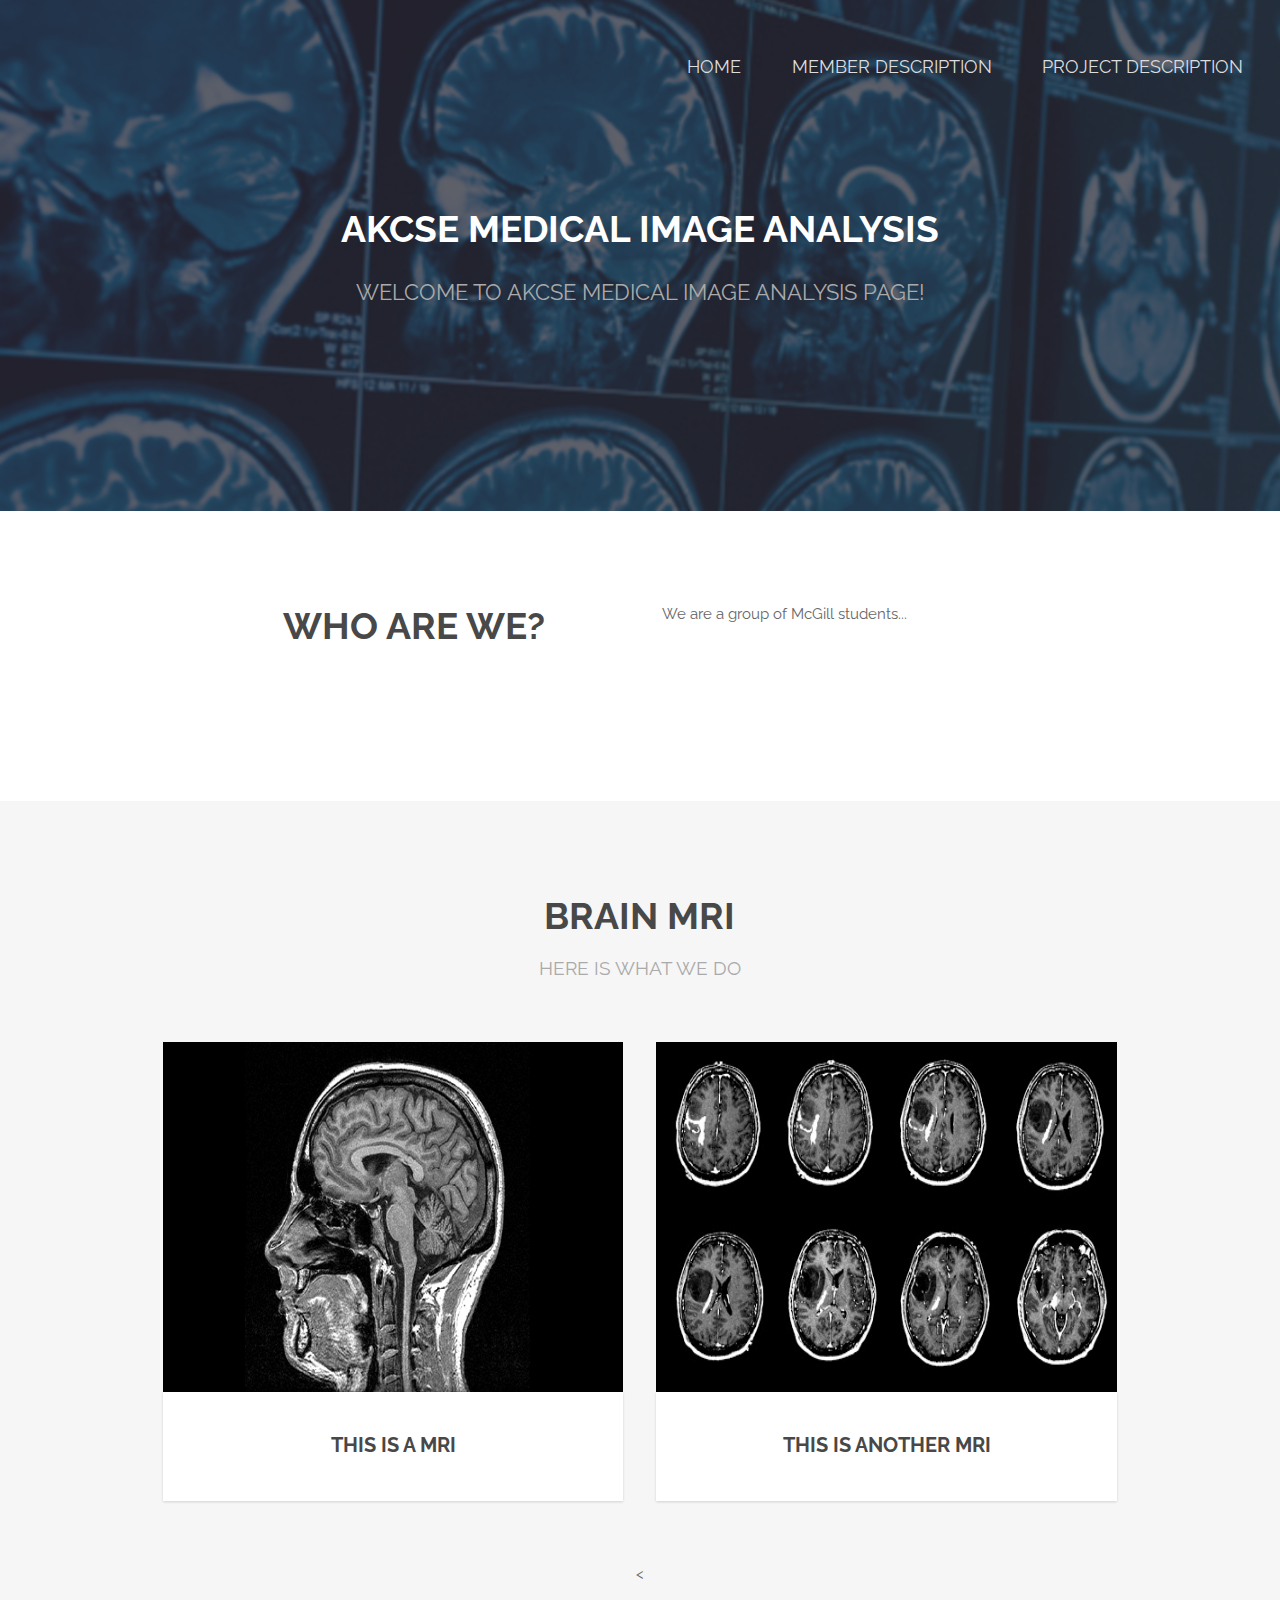
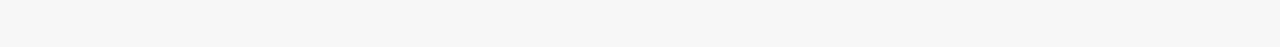
==== commit 3301948f: "Design" ====
--- a/templated-spatial/index.html
+++ b/templated-spatial/index.html
@@ -78,15 +78,7 @@
 	
 
 	<!-- Footer -->
-	<footer id="footer">
-		
-			<ul class="copyright">
-				<li>&copy; Untitled</li>
-				<li>Design: <a href="http://templated.co">TEMPLATED</a></li>
-				<li>Images: <a href="http://unsplash.com">Unsplash</a></li>
-			</ul>
-		</div>
-	</footer>
+	
 
 	<!-- Scripts -->
 	<script src="assets/js/jquery.min.js"></script>
